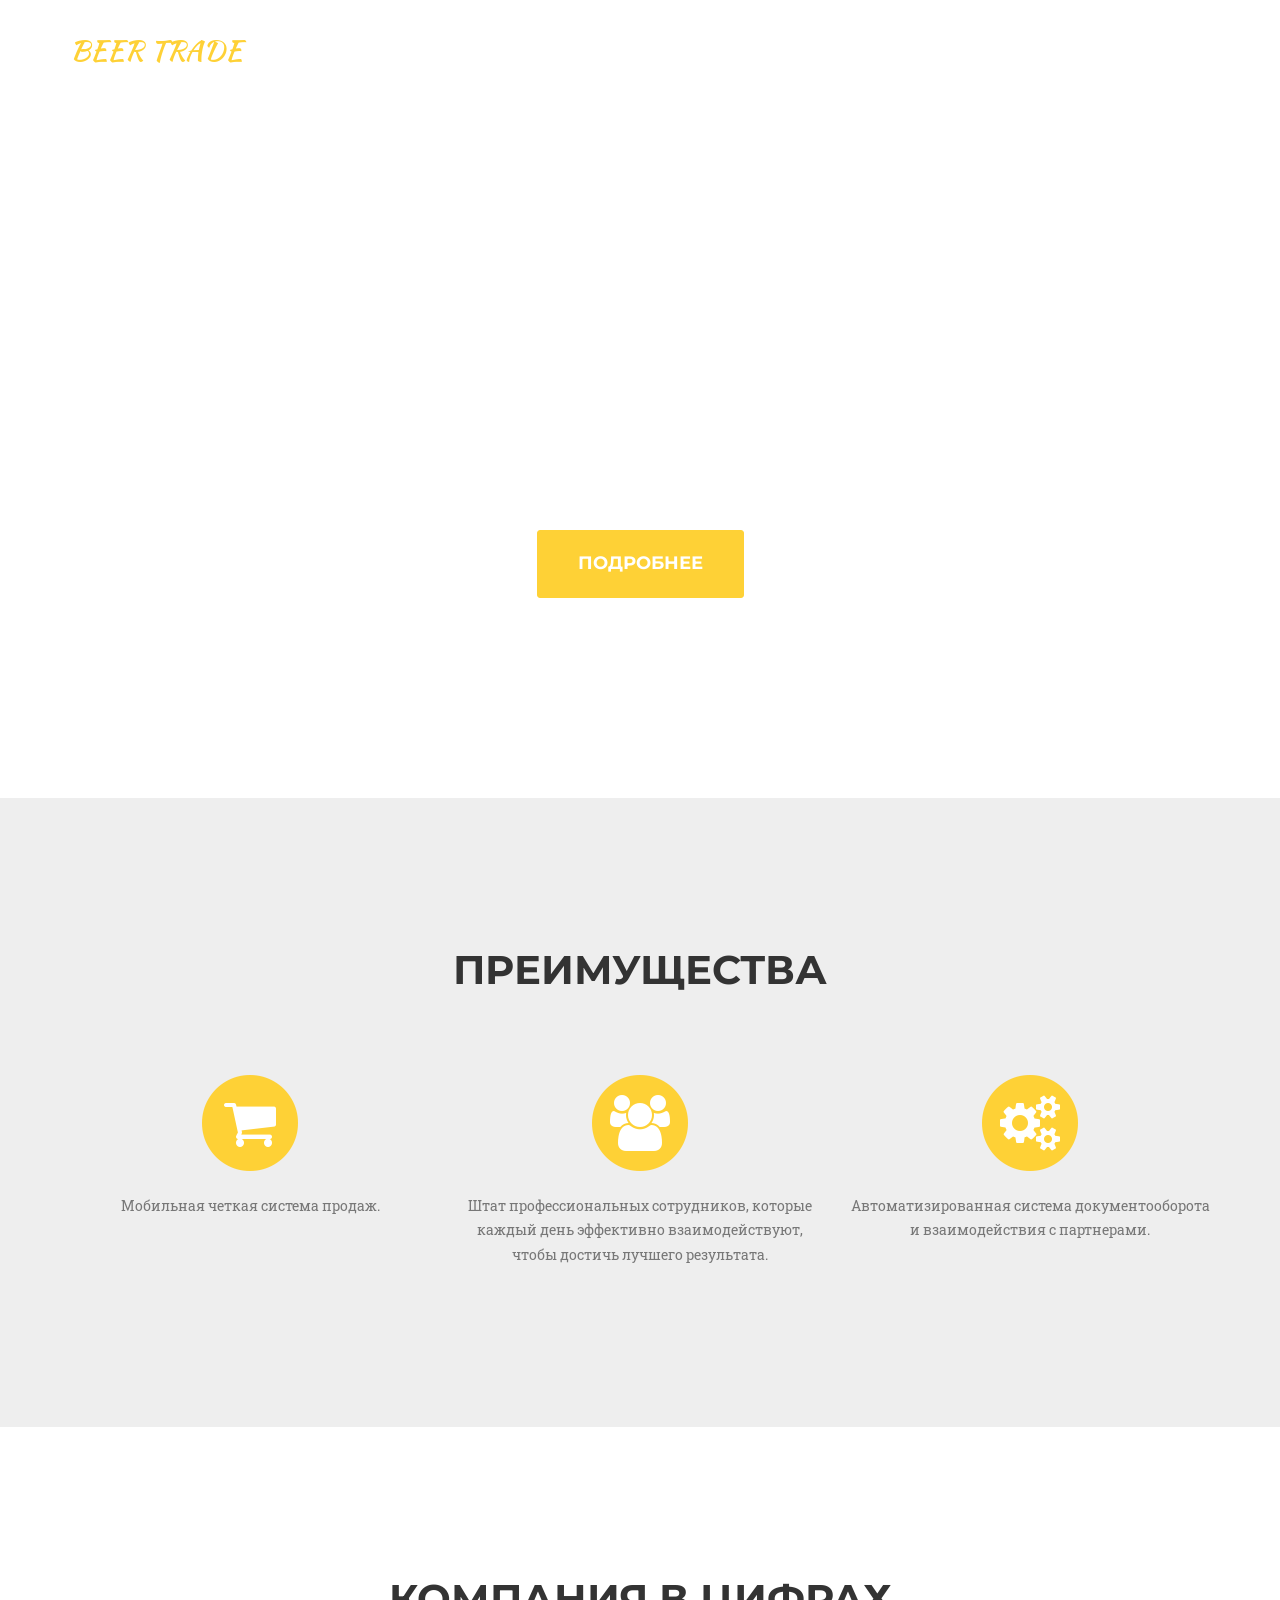
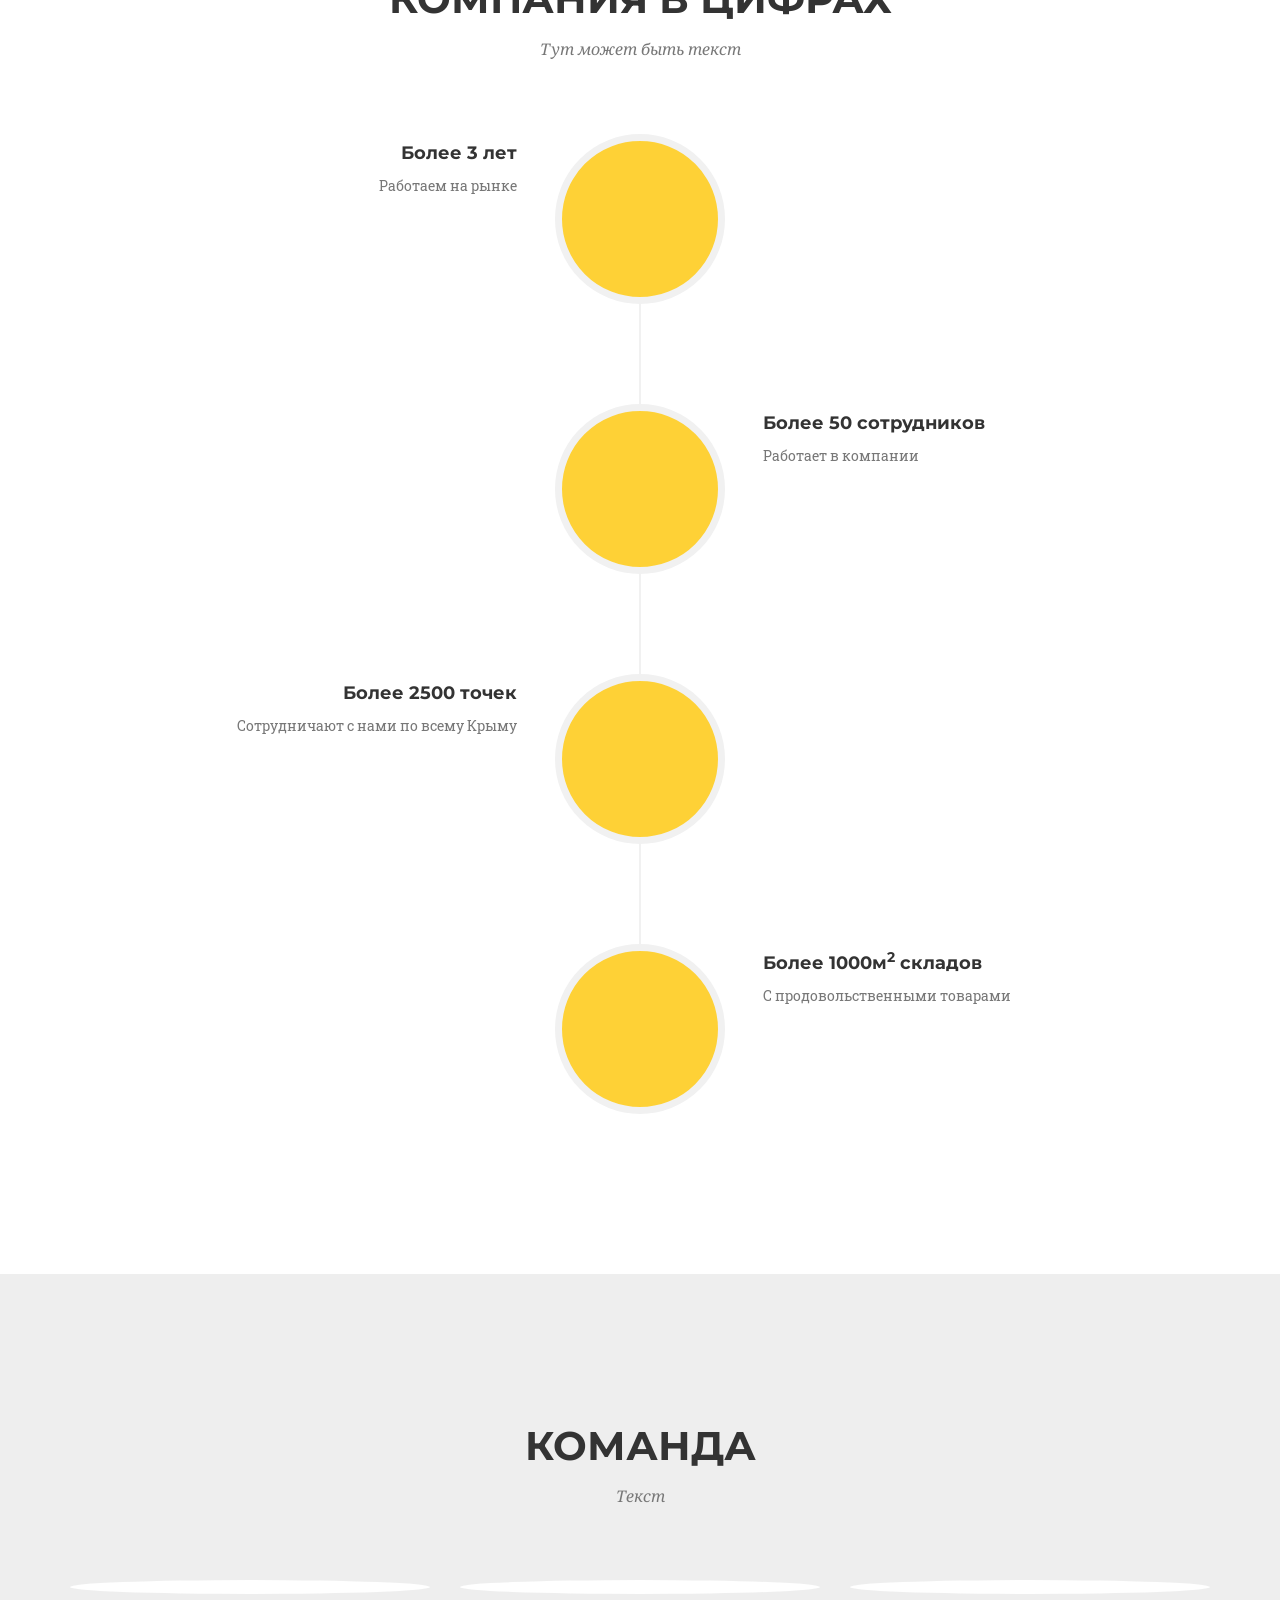
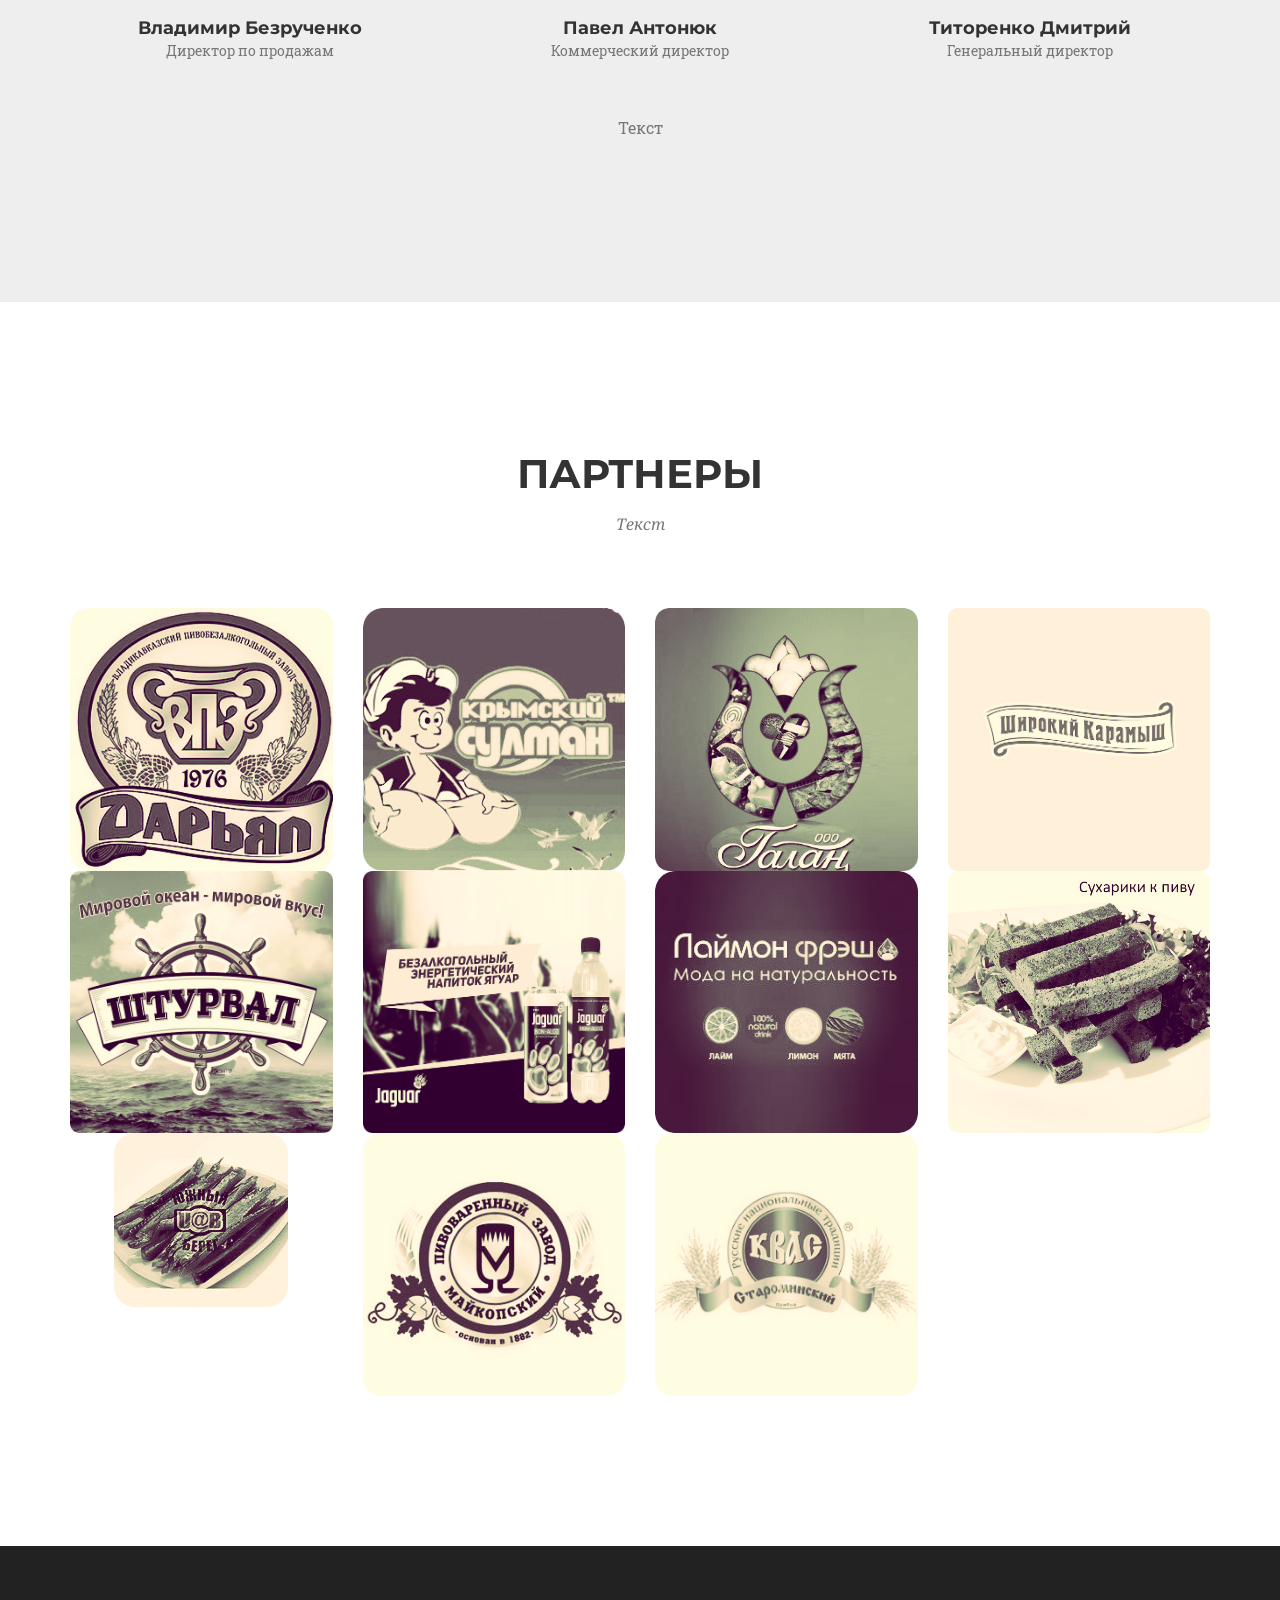
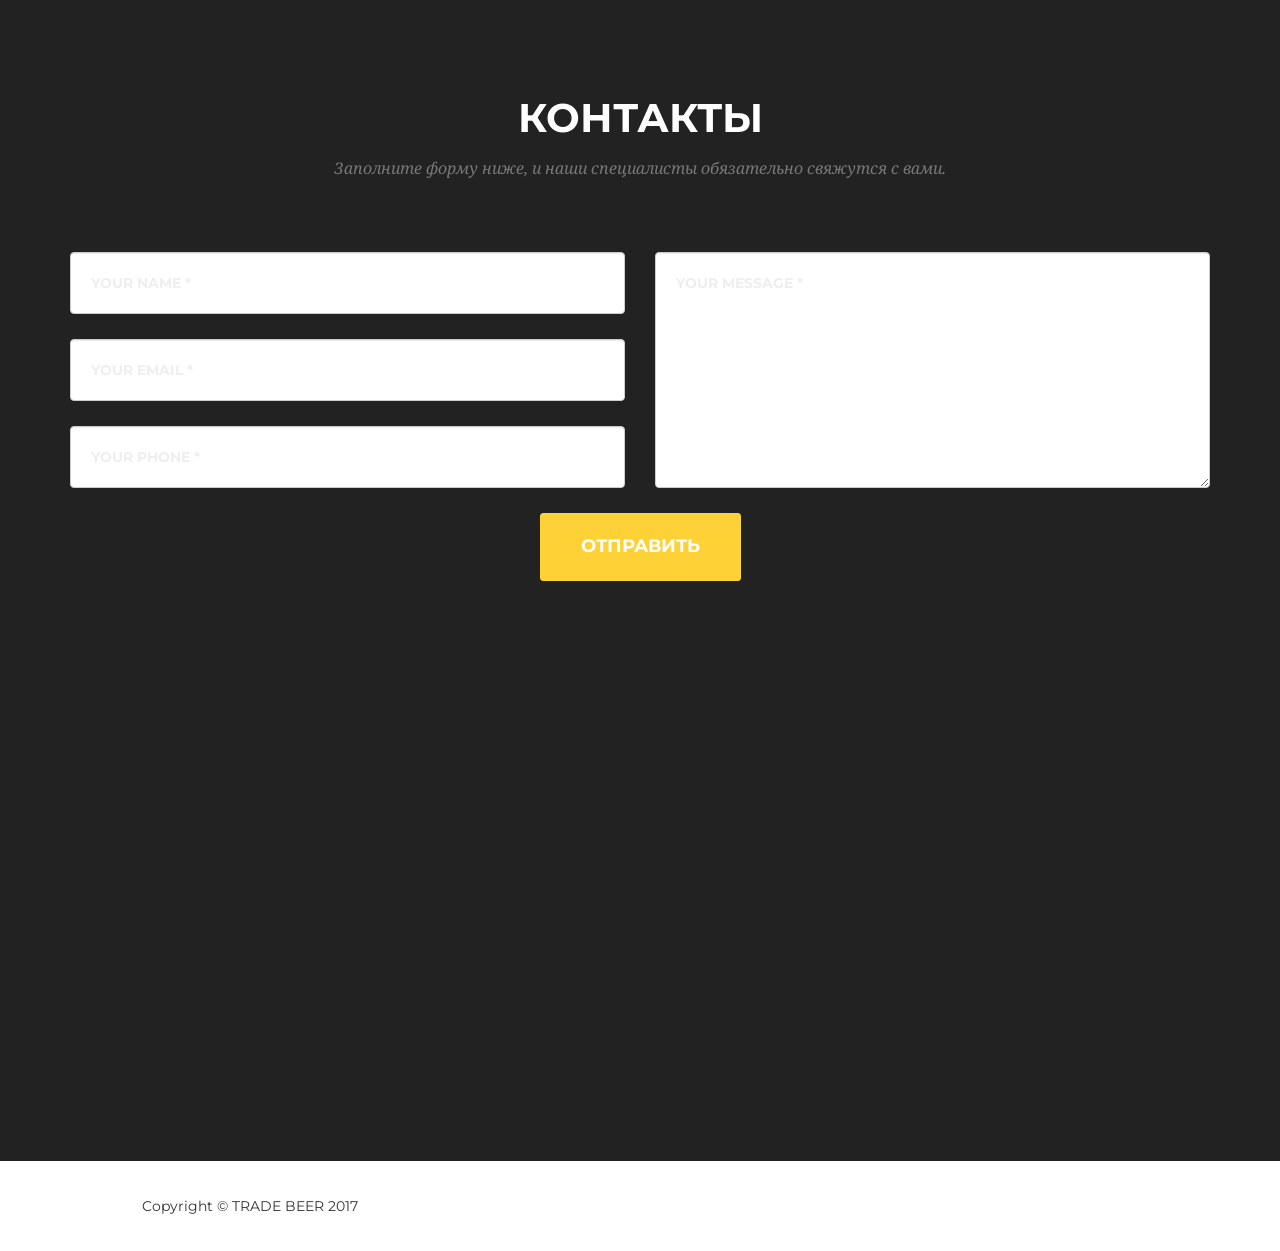
==== index.html @ dedc734c "mail fixes" ====
<!DOCTYPE html>
<html lang="en">

<head>

    <meta charset="utf-8">
    <meta http-equiv="X-UA-Compatible" content="IE=edge">
    <meta name="viewport" content="width=device-width, initial-scale=1">
    <meta name="description" content="">
    <meta name="author" content="">

    <title>BEER TRADE</title>

    <!-- Bootstrap Core CSS -->
    <link href="vendor/bootstrap/css/bootstrap.min.css" rel="stylesheet">

    <!-- Custom Fonts -->
    <link href="vendor/font-awesome/css/font-awesome.min.css" rel="stylesheet" type="text/css">
    <link href="https://fonts.googleapis.com/css?family=Montserrat:400,700" rel="stylesheet" type="text/css">
    <link href='https://fonts.googleapis.com/css?family=Kaushan+Script' rel='stylesheet' type='text/css'>
    <link href='https://fonts.googleapis.com/css?family=Droid+Serif:400,700,400italic,700italic' rel='stylesheet' type='text/css'>
    <link href='https://fonts.googleapis.com/css?family=Roboto+Slab:400,100,300,700' rel='stylesheet' type='text/css'>

    <!-- Theme CSS -->
    <link href="css/agency.min.css" rel="stylesheet">

    <!-- HTML5 Shim and Respond.js IE8 support of HTML5 elements and media queries -->
    <!-- WARNING: Respond.js doesn't work if you view the page via file:// -->
    <!--[if lt IE 9]>
        <script src="https://oss.maxcdn.com/libs/html5shiv/3.7.0/html5shiv.js" integrity="sha384-0s5Pv64cNZJieYFkXYOTId2HMA2Lfb6q2nAcx2n0RTLUnCAoTTsS0nKEO27XyKcY" crossorigin="anonymous"></script>
        <script src="https://oss.maxcdn.com/libs/respond.js/1.4.2/respond.min.js" integrity="sha384-ZoaMbDF+4LeFxg6WdScQ9nnR1QC2MIRxA1O9KWEXQwns1G8UNyIEZIQidzb0T1fo" crossorigin="anonymous"></script>
    <![endif]-->

</head>

<body id="page-top" class="index">

    <!-- Navigation -->
    <nav id="mainNav" class="navbar navbar-default navbar-custom navbar-fixed-top">
        <div class="container">
            <!-- Brand and toggle get grouped for better mobile display -->
            <div class="navbar-header page-scroll">
                <button type="button" class="navbar-toggle" data-toggle="collapse" data-target="#bs-example-navbar-collapse-1">
                    <span class="sr-only">Toggle navigation</span> Menu <i class="fa fa-bars"></i>
                </button>
                <a class="navbar-brand page-scroll" href="#page-top">BEER TRADE</a>
            </div>

            <!-- Collect the nav links, forms, and other content for toggling -->
            <div class="collapse navbar-collapse" id="bs-example-navbar-collapse-1">
                <ul class="nav navbar-nav navbar-right">
                    <li class="hidden">
                        <a href="#page-top"></a>
                    </li>
                    <li>
                        <a class="page-scroll" href="#services">Преимущества</a>
                    </li>
                    <li>
                        <a class="page-scroll" href="#about">Компания в цифрах</a>
                    </li>
                    <li>
                        <a class="page-scroll" href="#team">Команда</a>
                    </li>
                    <li>
                        <a class="page-scroll" href="#partners">Партнеры</a>
                    </li>
                    <li>
                        <a class="page-scroll" href="#contact">Контакты</a>
                    </li>
                    <li>
                      <div class="nav-contact">&nbsp;&nbsp;&nbsp;+7 (978) 754-82-25</div>
                      <div class="nav-contact">&nbsp;&nbsp;&nbsp;+7 (978) 764-77-50</div>
                      <div class="nav-contact">&nbsp;&nbsp;&nbsp;info@beer-trade.com.ua</div>
                    </li>
                </ul>
            </div>
            <!-- /.navbar-collapse -->
        </div>
        <!-- /.container-fluid -->
    </nav>

    <!-- Header -->
    <header>
        <div class="container">
            <div class="intro-text">
                <div class="intro-lead-in">Дистрибьюция продовольственных товаров на территории республики Крым</div>
                <div class="intro-heading">BEER TRADE</div>
                <a href="#services" class="page-scroll btn btn-xl">Подробнее</a>
            </div>
        </div>
    </header>

    <!-- Services Section -->
    <section id="services" class="bg-light-gray">
        <div class="container">
            <div class="row">
                <div class="col-lg-12 text-center">
                    <h2 class="section-heading">Преимущества</h2>
                    <h3 class="section-subheading text-muted"></h3>
                </div>
            </div>
            <div class="row text-center">
                <div class="col-md-4">
                    <span class="fa-stack fa-4x">
                        <i class="fa fa-circle fa-stack-2x text-primary"></i>
                        <i class="fa fa-shopping-cart fa-stack-1x fa-inverse"></i>
                    </span>
                    <h4 class="service-heading"></h4>
                    <p class="text-muted">Мобильная четкая система продаж.</p>
                </div>
                <div class="col-md-4">
                    <span class="fa-stack fa-4x">
                        <i class="fa fa-circle fa-stack-2x text-primary"></i>
                        <i class="fa fa-users fa-stack-1x fa-inverse"></i>
                    </span>
                    <h4 class="service-heading"></h4>
                    <p class="text-muted">Штат профессиональных сотрудников, которые каждый день эффективно взаимодействуют, чтобы достичь лучшего результата.</p>
                </div>
                <div class="col-md-4">
                    <span class="fa-stack fa-4x">
                        <i class="fa fa-circle fa-stack-2x text-primary"></i>
                        <i class="fa fa-cogs fa-stack-1x fa-inverse"></i>
                    </span>
                    <h4 class="service-heading"></h4>
                    <p class="text-muted">Автоматизированная система документооборота и взаимодействия с партнерами.</p>
                </div>
            </div>
        </div>
    </section>

    <!-- About Section -->
    <section id="about">
        <div class="container">
            <div class="row">
                <div class="col-lg-12 text-center">
                    <h2 class="section-heading">Компания в цифрах</h2>
                    <h3 class="section-subheading text-muted">Тут может быть текст</h3>
                </div>
            </div>
            <div class="row">
                <div class="col-lg-12">
                    <ul class="timeline">
                        <li>
                            <div class="timeline-image">
                              <!--span class="fa-stack fa-5x">
                                  <i class="fa fa-circle fa-stack-2x text-primary"></i>
                                  <i class="fa fa-shopping-cart fa-stack-1x fa-inverse"></i>
                              </span-->
                            </div>
                            <div class="timeline-panel">
                                <div class="timeline-heading">
                                    <h4></h4>
                                    <h4 class="subheading">Более 3 лет</h4>
                                </div>
                                <div class="timeline-body">
                                    <p class="text-muted">Работаем на рынке</p>
                                </div>
                            </div>
                        </li>
                        <li class="timeline-inverted">
                            <div class="timeline-image">
                              <!--span class="fa-stack fa-5x">
                                  <i class="fa fa-circle fa-stack-2x text-primary"></i>
                                  <i class="fa fa-male fa-stack-1x fa-inverse"></i>
                              </span-->
                            </div>
                            <div class="timeline-panel">
                                <div class="timeline-heading">
                                    <h4></h4>
                                    <h4 class="subheading">Более 50 сотрудников</h4>
                                </div>
                                <div class="timeline-body">
                                    <p class="text-muted">Работает в компании</p>
                                </div>
                            </div>
                        </li>
                        <li>
                            <div class="timeline-image">
                              <!--span class="fa-stack fa-5x">
                                  <i class="fa fa-circle fa-stack-2x text-primary"></i>
                                  <i class="fa fa-shopping-basket fa-stack-1x fa-inverse"></i>
                              </span-->
                            </div>
                            <div class="timeline-panel">
                                <div class="timeline-heading">
                                    <h4></h4>
                                    <h4 class="subheading">Более 2500 точек</h4>
                                </div>
                                <div class="timeline-body">
                                    <p class="text-muted">Сотрудничают с нами по всему Крыму</p>
                                </div>
                            </div>
                        </li>
                        <li class="timeline-inverted">
                            <div class="timeline-image">
                              <!--span class="fa-stack fa-5x">
                                  <i class="fa fa-circle fa-stack-2x text-primary"></i>
                                  <i class="fa fa-truck fa-stack-1x fa-inverse"></i>
                              </span-->
                            </div>
                            <div class="timeline-panel">
                                <div class="timeline-heading">
                                    <h4></h4>
                                    <h4 class="subheading">Более 1000м<sup>2</sup> складов</h4>
                                </div>
                                <div class="timeline-body">
                                    <p class="text-muted">С продовольственными товарами</p>
                                </div>
                            </div>
                        </li>
                        <!--li class="timeline-inverted">
                            <div class="timeline-image">
                                <h4>Be Part
                                    <br>Of Our
                                    <br>Story!</h4>
                            </div>
                        </li-->
                    </ul>
                </div>
            </div>
        </div>
    </section>

    <!-- Team Section -->
    <section id="team" class="bg-light-gray">
        <div class="container">
            <div class="row">
                <div class="col-lg-12 text-center">
                    <h2 class="section-heading">Команда</h2>
                    <h3 class="section-subheading text-muted">Текст</h3>
                </div>
            </div>
            <div class="row">
                <div class="col-sm-4">
                    <div class="team-member">
                        <img src="img/team/1.jpg" class="img-responsive img-circle" alt="">
                        <h4>Владимир Безрученко</h4>
                        <p class="text-muted">Директор по продажам </p>

                        <!--ul class="list-inline social-buttons">
                            <li><a href="#"><i class="fa fa-twitter"></i></a>
                            </li>
                            <li><a href="#"><i class="fa fa-facebook"></i></a>
                            </li>
                            <li><a href="#"><i class="fa fa-linkedin"></i></a>
                            </li>
                        </ul-->
                    </div>
                </div>
                <div class="col-sm-4">
                    <div class="team-member">
                        <img src="img/team/2.jpg" class="img-responsive img-circle" alt="">
                        <h4>Павел Антонюк</h4>
                        <p class="text-muted">Коммерческий директор </p>
                        <!--ul class="list-inline social-buttons">
                            <li><a href="#"><i class="fa fa-twitter"></i></a>
                            </li>
                            <li><a href="#"><i class="fa fa-facebook"></i></a>
                            </li>
                            <li><a href="#"><i class="fa fa-linkedin"></i></a>
                            </li>
                        </ul-->
                    </div>
                </div>
                <div class="col-sm-4">
                    <div class="team-member">
                        <img src="img/team/3.jpg" class="img-responsive img-circle" alt="">
                        <h4>Титоренко Дмитрий </h4>
                        <p class="text-muted">Генеральный директор</p>
                        <!--ul class="list-inline social-buttons">
                            <li><a href="#"><i class="fa fa-twitter"></i></a>
                            </li>
                            <li><a href="#"><i class="fa fa-facebook"></i></a>
                            </li>
                            <li><a href="#"><i class="fa fa-linkedin"></i></a>
                            </li>
                        </ul-->
                    </div>
                </div>
            </div>
            <div class="row">
                <div class="col-lg-8 col-lg-offset-2 text-center">
                    <p class="large text-muted">Текст</p>
                </div>
            </div>
        </div>
    </section>

    <!-- Clients Aside -->
    <section id="partners">
        <div class="container">
            <div class="row">
                <div class="col-lg-12 text-center">
                    <h2 class="section-heading">Партнеры</h2>
                    <h3 class="section-subheading text-muted">Текст</h3>
                </div>
            </div>
            <div class="row">
                <div class="col-md-3 col-sm-6">
                    <a href="#">
                        <img src="img/logos/1.png" class="img-responsive img-centered" alt="">
                    </a>
                </div>
                <div class="col-md-3 col-sm-6">
                    <a href="#">
                        <img src="img/logos/2.png" class="img-responsive img-centered" alt="">
                    </a>
                </div>
                <div class="col-md-3 col-sm-6">
                    <a href="#">
                        <img src="img/logos/3.png" class="img-responsive img-centered" alt="">
                    </a>
                </div>
                <div class="col-md-3 col-sm-6">
                    <a href="#">
                        <img src="img/logos/4.png" class="img-responsive img-centered" alt="">
                    </a>
                </div>
            </div>
            <div class="row">
                <div class="col-md-3 col-sm-6">
                    <a href="#">
                        <img src="img/logos/5.png" class="img-responsive img-centered" alt="">
                    </a>
                </div>
                <div class="col-md-3 col-sm-6">
                    <a href="#">
                        <img src="img/logos/6.png" class="img-responsive img-centered" alt="">
                    </a>
                </div>
                <div class="col-md-3 col-sm-6">
                    <a href="#">
                        <img src="img/logos/7.png" class="img-responsive img-centered" alt="">
                    </a>
                </div>
                <div class="col-md-3 col-sm-6">
                    <a href="#">
                        <img src="img/logos/8.png" class="img-responsive img-centered" alt="">
                    </a>
                </div>
            </div>
            <div class="row">
                <div class="col-md-3 col-sm-6">
                    <a href="#">
                        <img src="img/logos/9.png" class="img-responsive img-centered" alt="">
                    </a>
                </div>
                <div class="col-md-3 col-sm-6">
                    <a href="#">
                        <img src="img/logos/10.png" class="img-responsive img-centered" alt="">
                    </a>
                </div>
                <div class="col-md-3 col-sm-6">
                    <a href="#">
                        <img src="img/logos/11.png" class="img-responsive img-centered" alt="">
                    </a>
                </div>
            </div>
        </div>
    </section>

    <!-- Contact Section -->
    <section id="contact">
        <div class="container">
            <div class="row">
                <div class="col-lg-12 text-center">
                    <h2 class="section-heading">Контакты</h2>
                    <h3 class="section-subheading text-muted">Заполните форму ниже, и наши специалисты обязательно свяжутся с вами.</h3>
                </div>
            </div>
            <div class="row">
                <div class="col-lg-12">
                    <form action="https://formspree.io/gzernov@gmail.com" method="POST">
                        <div class="row">
                            <div class="col-md-6">
                                <div class="form-group">
                                    <input type="text" class="form-control" placeholder="Your Name *" id="name" required data-validation-required-message="Please enter your name.">
                                    <p class="help-block text-danger"></p>
                                </div>
                                <div class="form-group">
                                    <input type="email" class="form-control" placeholder="Your Email *" id="email" required data-validation-required-message="Please enter your email address.">
                                    <p class="help-block text-danger"></p>
                                </div>
                                <div class="form-group">
                                    <input type="tel" class="form-control" placeholder="Your Phone *" id="phone" required data-validation-required-message="Please enter your phone number.">
                                    <p class="help-block text-danger"></p>
                                </div>
                            </div>
                            <div class="col-md-6">
                                <div class="form-group">
                                    <textarea class="form-control" placeholder="Your Message *" id="message" required data-validation-required-message="Please enter a message."></textarea>
                                    <p class="help-block text-danger"></p>
                                </div>
                            </div>
                            <div class="clearfix"></div>
                            <div class="col-lg-12 text-center">
                                <div id="success"></div>
                                <button type="submit" class="btn btn-xl">Отправить</button>
                            </div>
                        </div>
                    </form>
                </div>
            </div>

            <div style="height:30px;"></div>

                        <div class="row-fluid">
            	<script src="http://api-maps.yandex.ru/2.0/?load=package.full&mode=release&lang=ru-RU" type="text/javascript"></script>


            	<script type="text/javascript">
            		ymaps.ready(function () {
            			var MainMap = new ymaps.Map("MainMap", {

            				center: [44.946094, 34.076629],
            				zoom: 17,
            				type: "yandex#map"

            			});
            			MainMap.controls.add("typeSelector").add("zoomControl");

                  myPlacemark = new ymaps.Placemark([44.946094, 34.076629], { hintContent: 'BEER TRADE', balloonContent: 'Элеваторная улица, 2' });
                      MainMap.geoObjects.add(myPlacemark);
            		});

            	</script>

            	<div id="MainMap" style="width:100%;height:400px;"></div>
            </div>
    </section>

    <footer>
        <div class="container">
            <div class="row">
                <div class="col-md-4">
                    <span class="copyright">Copyright &copy; TRADE BEER 2017</span>
                </div>
                <!--div class="col-md-4">
                    <ul class="list-inline social-buttons">
                        <li><a href="#"><i class="fa fa-twitter"></i></a>
                        </li>
                        <li><a href="#"><i class="fa fa-facebook"></i></a>
                        </li>
                        <li><a href="#"><i class="fa fa-linkedin"></i></a>
                        </li>
                    </ul>
                </div-->
                <!--
                <div class="col-md-4">
                    <ul class="list-inline quicklinks">
                        <li><a href="#">Privacy Policy</a>
                        </li>
                        <li><a href="#">Terms of Use</a>
                        </li>
                    </ul>
                </div>
                -->
            </div>
        </div>
    </footer>

    <!-- jQuery -->
    <script src="vendor/jquery/jquery.min.js"></script>

    <!-- Bootstrap Core JavaScript -->
    <script src="vendor/bootstrap/js/bootstrap.min.js"></script>

    <!-- Plugin JavaScript -->
    <script src="https://cdnjs.cloudflare.com/ajax/libs/jquery-easing/1.3/jquery.easing.min.js" integrity="sha384-mE6eXfrb8jxl0rzJDBRanYqgBxtJ6Unn4/1F7q4xRRyIw7Vdg9jP4ycT7x1iVsgb" crossorigin="anonymous"></script>

    <!-- Contact Form JavaScript -->
    <script src="js/jqBootstrapValidation.js"></script>
    <script src="js/contact_me.js"></script>

    <!-- Theme JavaScript -->
    <script src="js/agency.min.js"></script>

</body>

</html>
---- css/agency.min.css ----
/*!
 * Start Bootstrap - Agency v3.3.7+1 (http://startbootstrap.com/template-overviews/agency)
 * Copyright 2013-2016 Start Bootstrap
 * Licensed under MIT (https://github.com/BlackrockDigital/startbootstrap/blob/gh-pages/LICENSE)
 */.btn-primary.active,.btn-primary:active,.btn-xl.active,.btn-xl:active,.open .dropdown-toggle.btn-primary,.open .dropdown-toggle.btn-xl{background-image:none}body{overflow-x:hidden;font-family:"Roboto Slab","Helvetica Neue",Helvetica,Arial,sans-serif;webkit-tap-highlight-color:#fed136}.btn-primary,.btn-xl,h1,h2,h3,h4,h5,h6{font-family:Montserrat,"Helvetica Neue",Helvetica,Arial,sans-serif;text-transform:uppercase;font-weight:700}.text-muted{color:#777}.text-primary,a{color:#fed136}p{font-size:14px;line-height:1.75}p.large{font-size:16px}a,a.active,a:active,a:focus,a:hover{outline:0}a.active,a:active,a:focus,a:hover{color:#fec503}.img-centered{margin:0 auto}.bg-light-gray{background-color:#eee}.bg-darkest-gray{background-color:#222}.btn-primary{color:#fff;background-color:#fed136;border-color:#fed136}.btn-primary.active,.btn-primary:active,.btn-primary:focus,.btn-primary:hover,.open .dropdown-toggle.btn-primary{color:#fff;background-color:#fec503;border-color:#f6bf01}.btn-primary.disabled,.btn-primary.disabled.active,.btn-primary.disabled:active,.btn-primary.disabled:focus,.btn-primary.disabled:hover,.btn-primary[disabled],.btn-primary[disabled].active,.btn-primary[disabled]:active,.btn-primary[disabled]:focus,.btn-primary[disabled]:hover,fieldset[disabled] .btn-primary,fieldset[disabled] .btn-primary.active,fieldset[disabled] .btn-primary:active,fieldset[disabled] .btn-primary:focus,fieldset[disabled] .btn-primary:hover{background-color:#fed136;border-color:#fed136}.btn-primary .badge{color:#fed136;background-color:#fff}.btn-xl{color:#fff;background-color:#fed136;border-color:#fed136;border-radius:3px;font-size:18px;padding:20px 40px}.btn-xl.active,.btn-xl:active,.btn-xl:focus,.btn-xl:hover,.open .dropdown-toggle.btn-xl{color:#fff;background-color:#fec503;border-color:#f6bf01}.btn-xl.disabled,.btn-xl.disabled.active,.btn-xl.disabled:active,.btn-xl.disabled:focus,.btn-xl.disabled:hover,.btn-xl[disabled],.btn-xl[disabled].active,.btn-xl[disabled]:active,.btn-xl[disabled]:focus,.btn-xl[disabled]:hover,fieldset[disabled] .btn-xl,fieldset[disabled] .btn-xl.active,fieldset[disabled] .btn-xl:active,fieldset[disabled] .btn-xl:focus,fieldset[disabled] .btn-xl:hover{background-color:#fed136;border-color:#fed136}.btn-xl .badge{color:#fed136;background-color:#fff}.navbar-custom{background-color:#222;border-color:transparent}.navbar-custom .navbar-brand{color:#fed136;font-family:"Kaushan Script","Helvetica Neue",Helvetica,Arial,cursive}.navbar-custom .navbar-brand.active,.navbar-custom .navbar-brand:active,.navbar-custom .navbar-brand:focus,.navbar-custom .navbar-brand:hover{color:#fec503}.navbar-custom .nav li a,.navbar-custom .navbar-toggle{font-family:Montserrat,"Helvetica Neue",Helvetica,Arial,sans-serif;color:#fff;text-transform:uppercase}.navbar-custom .navbar-collapse{border-color:rgba(255,255,255,.02)}.navbar-custom .navbar-toggle{background-color:#fed136;border-color:#fed136;font-size:12px}.navbar-custom .navbar-toggle:focus,.navbar-custom .navbar-toggle:hover{background-color:#fed136}.navbar-custom .nav li a{font-weight:400;letter-spacing:1px}.navbar-custom .nav li a:focus,.navbar-custom .nav li a:hover{color:#fed136;outline:0}.navbar-custom .navbar-nav>.active>a{border-radius:0;color:#fff;background-color:#fed136}.navbar-custom .navbar-nav>.active>a:focus,.navbar-custom .navbar-nav>.active>a:hover{color:#fff;background-color:#fec503}@media (min-width:768px){.navbar-custom{background-color:transparent;padding:25px 0;-webkit-transition:padding .3s;-moz-transition:padding .3s;transition:padding .3s;border:none}.navbar-custom .navbar-brand{font-size:2em;-webkit-transition:all .3s;-moz-transition:all .3s;transition:all .3s}.navbar-custom .navbar-nav>.active>a{border-radius:3px}.navbar-custom.affix{background-color:#222;padding:10px 0}.navbar-custom.affix .navbar-brand{font-size:1.5em}}header{background-image:url(../img/header-bg.jpg);background-repeat:no-repeat;background-attachment:scroll;background-position:center center;-webkit-background-size:cover;-moz-background-size:cover;background-size:cover;-o-background-size:cover;text-align:center;color:#fff}header .intro-text{padding-top:100px;padding-bottom:50px}header .intro-text .intro-lead-in{font-family:"Droid Serif","Helvetica Neue",Helvetica,Arial,sans-serif;font-style:italic;font-size:22px;line-height:22px;margin-bottom:25px}header .intro-text .intro-heading{font-family:Montserrat,"Helvetica Neue",Helvetica,Arial,sans-serif;text-transform:uppercase;font-weight:700;font-size:50px;line-height:50px;margin-bottom:25px}@media (min-width:768px){header .intro-text{padding-top:300px;padding-bottom:200px}header .intro-text .intro-lead-in{font-family:"Droid Serif","Helvetica Neue",Helvetica,Arial,sans-serif;font-style:italic;font-size:40px;line-height:40px;margin-bottom:25px}header .intro-text .intro-heading{font-family:Montserrat,"Helvetica Neue",Helvetica,Arial,sans-serif;text-transform:uppercase;font-weight:700;font-size:75px;line-height:75px;margin-bottom:50px}}#portfolio .portfolio-item .portfolio-caption p,section h3.section-subheading{font-family:"Droid Serif","Helvetica Neue",Helvetica,Arial,sans-serif;font-style:italic}section{padding:100px 0}section h2.section-heading{font-size:40px;margin-top:0;margin-bottom:15px}section h3.section-subheading{font-size:16px;text-transform:none;font-weight:400;margin-bottom:75px}@media (min-width:768px){section{padding:150px 0}}.service-heading{margin:15px 0;text-transform:none}#portfolio .portfolio-item{margin:0 0 15px;right:0}#portfolio .portfolio-item .portfolio-link{display:block;position:relative;max-width:400px;margin:0 auto}#portfolio .portfolio-item .portfolio-link .portfolio-hover{background:rgba(254,209,54,.9);position:absolute;width:100%;height:100%;opacity:0;transition:all ease .5s;-webkit-transition:all ease .5s;-moz-transition:all ease .5s}#portfolio .portfolio-item .portfolio-link .portfolio-hover:hover{opacity:1}#portfolio .portfolio-item .portfolio-link .portfolio-hover .portfolio-hover-content{position:absolute;width:100%;height:20px;font-size:20px;text-align:center;top:50%;margin-top:-12px;color:#fff}#portfolio .portfolio-item .portfolio-link .portfolio-hover .portfolio-hover-content i{margin-top:-12px}#portfolio .portfolio-item .portfolio-link .portfolio-hover .portfolio-hover-content h3,#portfolio .portfolio-item .portfolio-link .portfolio-hover .portfolio-hover-content h4{margin:0}#portfolio .portfolio-item .portfolio-caption{max-width:400px;margin:0 auto;background-color:#fff;text-align:center;padding:25px}#portfolio .portfolio-item .portfolio-caption h4{text-transform:none;margin:0}#portfolio .portfolio-item .portfolio-caption p{font-size:16px;margin:0}footer span.copyright,footer ul.quicklinks{font-family:Montserrat,"Helvetica Neue",Helvetica,Arial,sans-serif}#portfolio *{z-index:2}@media (min-width:767px){#portfolio .portfolio-item{margin:0 0 30px}}.timeline{list-style:none;padding:0;position:relative}.timeline:before{top:0;bottom:0;position:absolute;content:"";width:2px;background-color:#f1f1f1;left:40px;margin-left:-1.5px}.timeline>li{margin-bottom:50px;position:relative;min-height:50px}.timeline>li:after,.timeline>li:before{content:" ";display:table}.timeline>li:after{clear:both}.timeline>li .timeline-panel{width:100%;float:right;padding:0 20px 0 100px;position:relative;text-align:left}.timeline>li .timeline-panel:before{border-left-width:0;border-right-width:15px;left:-15px;right:auto}.timeline>li .timeline-panel:after{border-left-width:0;border-right-width:14px;left:-14px;right:auto}.timeline>li .timeline-image{left:0;margin-left:0;width:80px;height:80px;position:absolute;z-index:100;background-color:#fed136;color:#fff;border-radius:100%;border:7px solid #f1f1f1;text-align:center}.timeline>li .timeline-image h4{font-size:10px;margin-top:12px;line-height:14px}.timeline>li.timeline-inverted>.timeline-panel{float:right;text-align:left;padding:0 20px 0 100px}.timeline>li.timeline-inverted>.timeline-panel:before{border-left-width:0;border-right-width:15px;left:-15px;right:auto}.timeline>li.timeline-inverted>.timeline-panel:after{border-left-width:0;border-right-width:14px;left:-14px;right:auto}.timeline>li:last-child{margin-bottom:0}.timeline .timeline-heading h4{margin-top:0;color:inherit}.timeline .timeline-heading h4.subheading{text-transform:none}.timeline .timeline-body>p,.timeline .timeline-body>ul{margin-bottom:0}@media (min-width:768px){.timeline:before{left:50%}.timeline>li{margin-bottom:100px;min-height:100px}.timeline>li .timeline-panel{width:41%;float:left;padding:0 20px 20px 30px;text-align:right}.timeline>li .timeline-image{width:100px;height:100px;left:50%;margin-left:-50px}.timeline>li .timeline-image h4{font-size:13px;margin-top:16px;line-height:18px}.timeline>li.timeline-inverted>.timeline-panel{float:right;text-align:left;padding:0 30px 20px 20px}}@media (min-width:992px){.timeline>li .timeline-panel,.timeline>li.timeline-inverted>.timeline-panel{padding:0 20px 20px}.timeline>li{min-height:150px}.timeline>li .timeline-image{width:150px;height:150px;margin-left:-75px}.timeline>li .timeline-image h4{font-size:18px;margin-top:30px;line-height:26px}}@media (min-width:1200px){.timeline>li{min-height:170px}.timeline>li .timeline-panel{padding:0 20px 20px 100px}.timeline>li .timeline-image{width:170px;height:170px;margin-left:-85px}.timeline>li .timeline-image h4{margin-top:40px}.timeline>li.timeline-inverted>.timeline-panel{padding:0 100px 20px 20px}}.team-member{text-align:center;margin-bottom:50px}.team-member img{margin:0 auto;border:7px solid #fff}.team-member h4{margin-top:25px;margin-bottom:0;text-transform:none}.team-member p{margin-top:0}aside.clients img{margin:50px auto}section#contact{background-color:#222;background-image:url(../img/map-image.png);background-position:center;background-repeat:no-repeat}section#contact .section-heading{color:#fff}section#contact .form-group{margin-bottom:25px}section#contact .form-group input,section#contact .form-group textarea{padding:20px}section#contact .form-group input.form-control{height:auto}section#contact .form-group textarea.form-control{height:236px}section#contact .form-control:focus{border-color:#fed136;box-shadow:none}section#contact ::-webkit-input-placeholder{font-family:Montserrat,"Helvetica Neue",Helvetica,Arial,sans-serif;text-transform:uppercase;font-weight:700;color:#eee}section#contact :-moz-placeholder{font-family:Montserrat,"Helvetica Neue",Helvetica,Arial,sans-serif;text-transform:uppercase;font-weight:700;color:#eee}section#contact ::-moz-placeholder{font-family:Montserrat,"Helvetica Neue",Helvetica,Arial,sans-serif;text-transform:uppercase;font-weight:700;color:#eee}section#contact :-ms-input-placeholder{font-family:Montserrat,"Helvetica Neue",Helvetica,Arial,sans-serif;text-transform:uppercase;font-weight:700;color:#eee}section#contact .text-danger{color:#e74c3c}footer{padding:25px 0;text-align:center}footer span.copyright{line-height:40px;text-transform:uppercase;text-transform:none}footer ul.quicklinks{margin-bottom:0;line-height:40px;text-transform:uppercase;text-transform:none}ul.social-buttons{margin-bottom:0}ul.social-buttons li a{display:block;background-color:#222;height:40px;width:40px;border-radius:100%;font-size:20px;line-height:40px;color:#fff;outline:0;-webkit-transition:all .3s;-moz-transition:all .3s;transition:all .3s}ul.social-buttons li a:active,ul.social-buttons li a:focus,ul.social-buttons li a:hover{background-color:#fed136}.btn.active,.btn:active,.btn:active:focus,.btn:focus{outline:0}.portfolio-modal .modal-dialog{margin:0;height:100%;width:auto}.portfolio-modal .modal-content{border-radius:0;background-clip:border-box;-webkit-box-shadow:none;box-shadow:none;border:none;min-height:100%;padding:100px 0;text-align:center}.portfolio-modal .modal-content h2{margin-bottom:15px;font-size:3em}.portfolio-modal .modal-content p{margin-bottom:30px}.portfolio-modal .modal-content p.item-intro{margin:20px 0 30px;font-family:"Droid Serif","Helvetica Neue",Helvetica,Arial,sans-serif;font-style:italic;font-size:16px}.portfolio-modal .modal-content ul.list-inline{margin-bottom:30px;margin-top:0}.portfolio-modal .modal-content img{margin-bottom:30px}.portfolio-modal .close-modal{position:absolute;width:75px;height:75px;background-color:transparent;top:25px;right:25px;cursor:pointer}.portfolio-modal .close-modal:hover{opacity:.3}.portfolio-modal .close-modal .lr{height:75px;width:1px;margin-left:35px;background-color:#222;transform:rotate(45deg);-ms-transform:rotate(45deg);-webkit-transform:rotate(45deg);z-index:1051}.portfolio-modal .close-modal .lr .rl{height:75px;width:1px;background-color:#222;transform:rotate(90deg);-ms-transform:rotate(90deg);-webkit-transform:rotate(90deg);z-index:1052}.portfolio-modal .modal-backdrop{opacity:0;display:none}::-moz-selection{text-shadow:none;background:#fed136}::selection{text-shadow:none;background:#fed136}img::selection{background:0 0}img::-moz-selection{background:0 0} .nav-contact{color: #ffffff;font-size: 12px;}
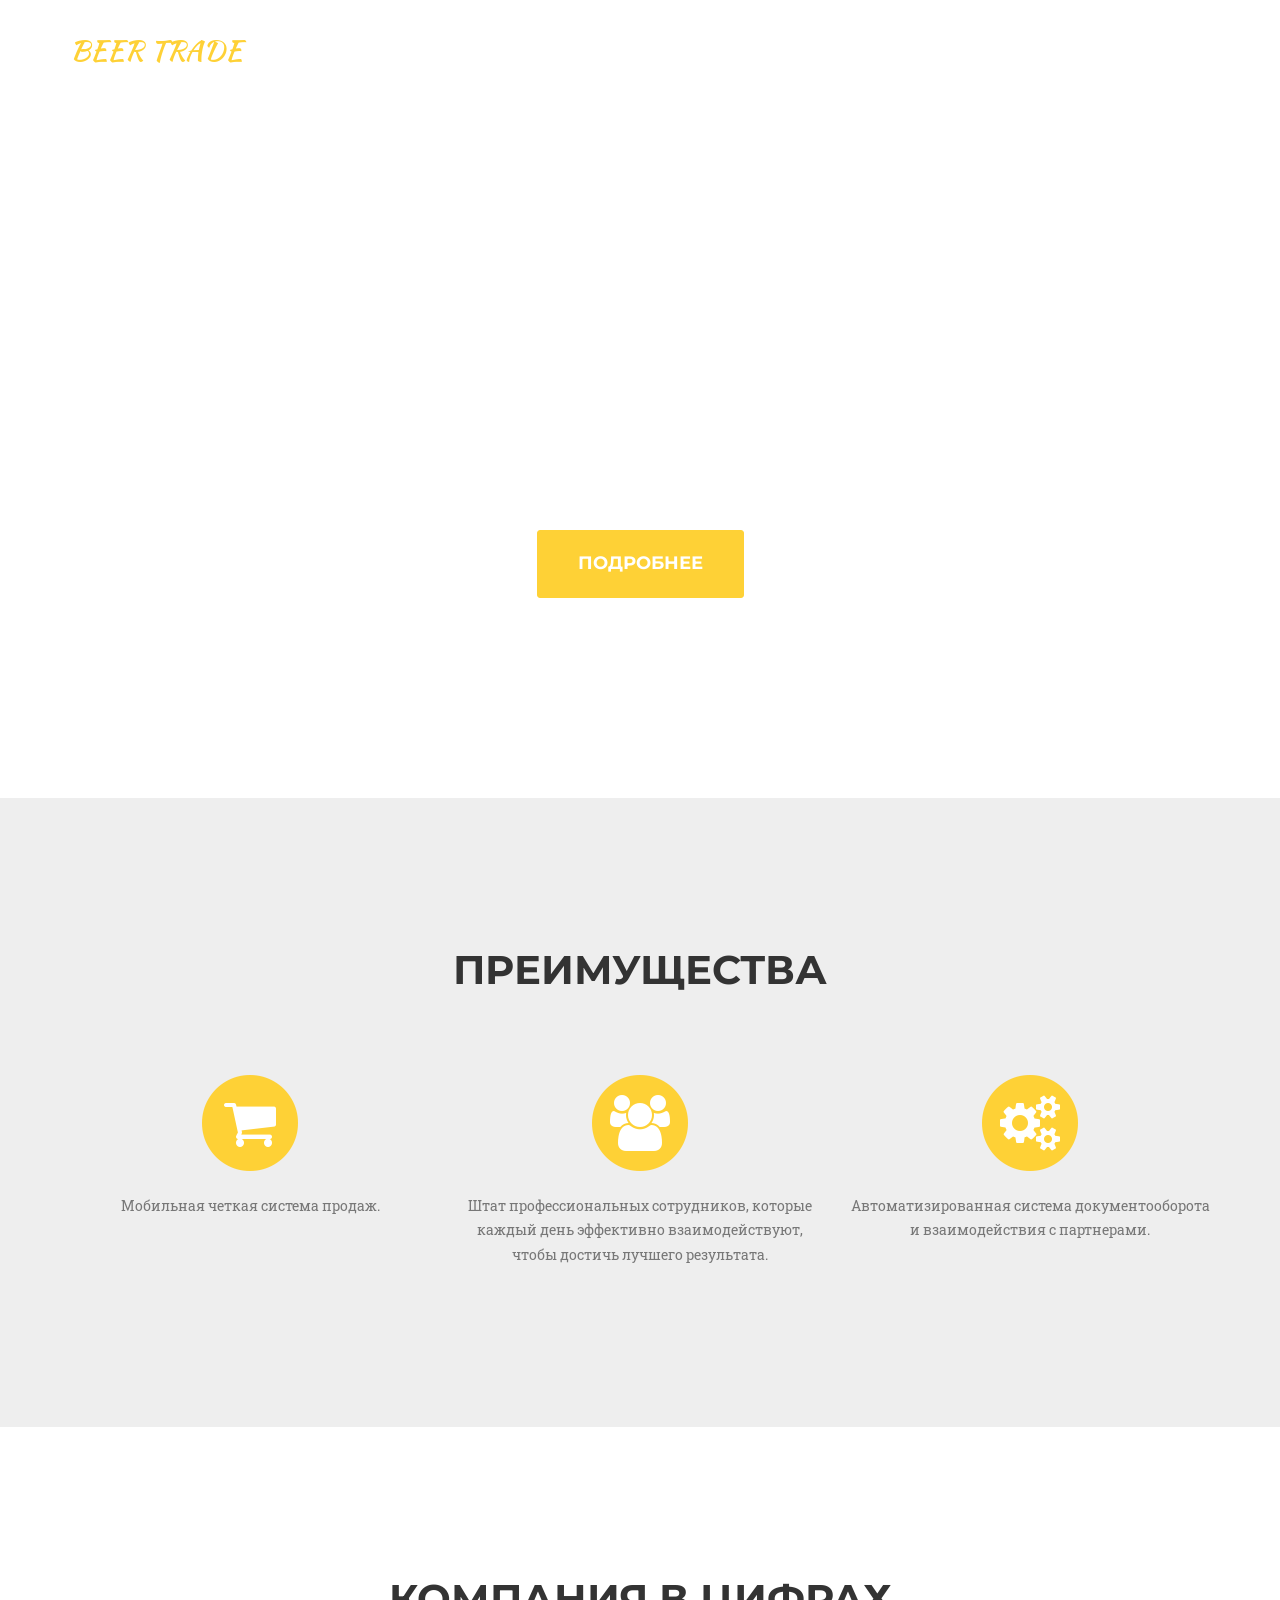
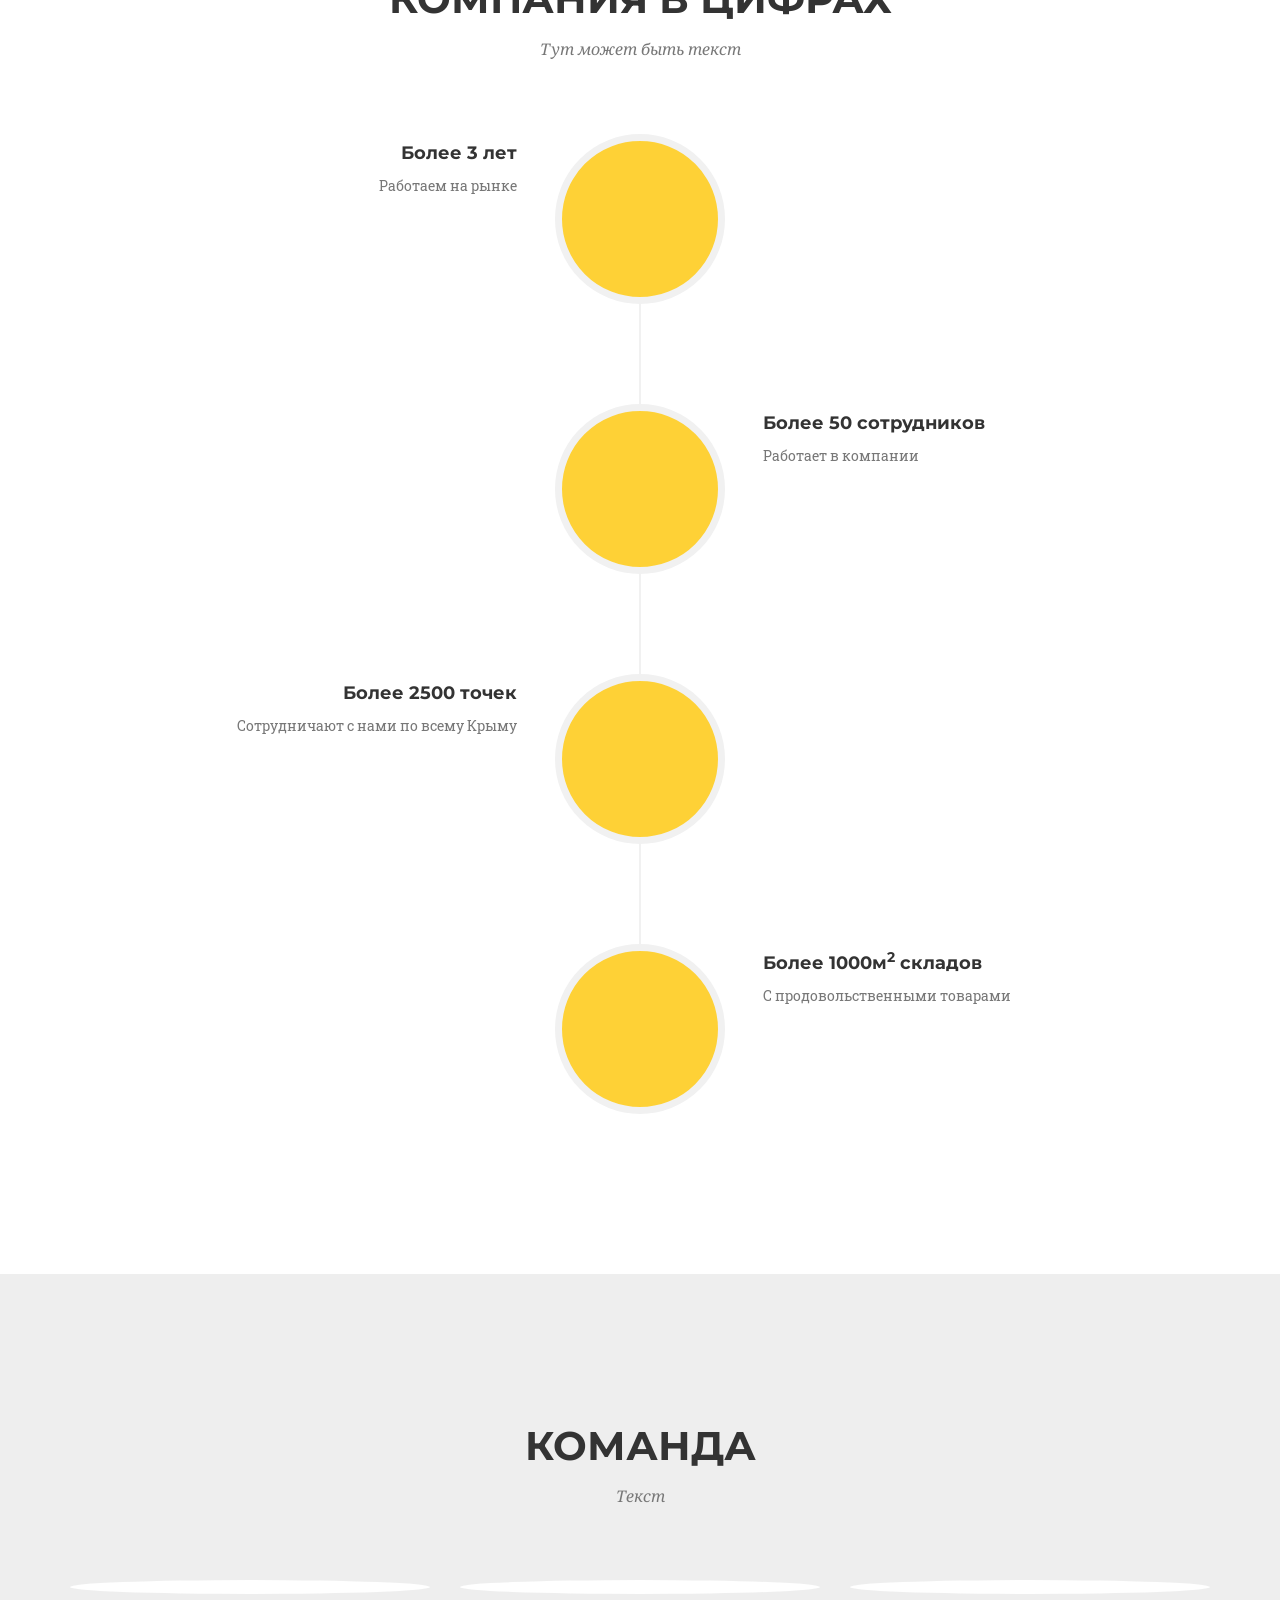
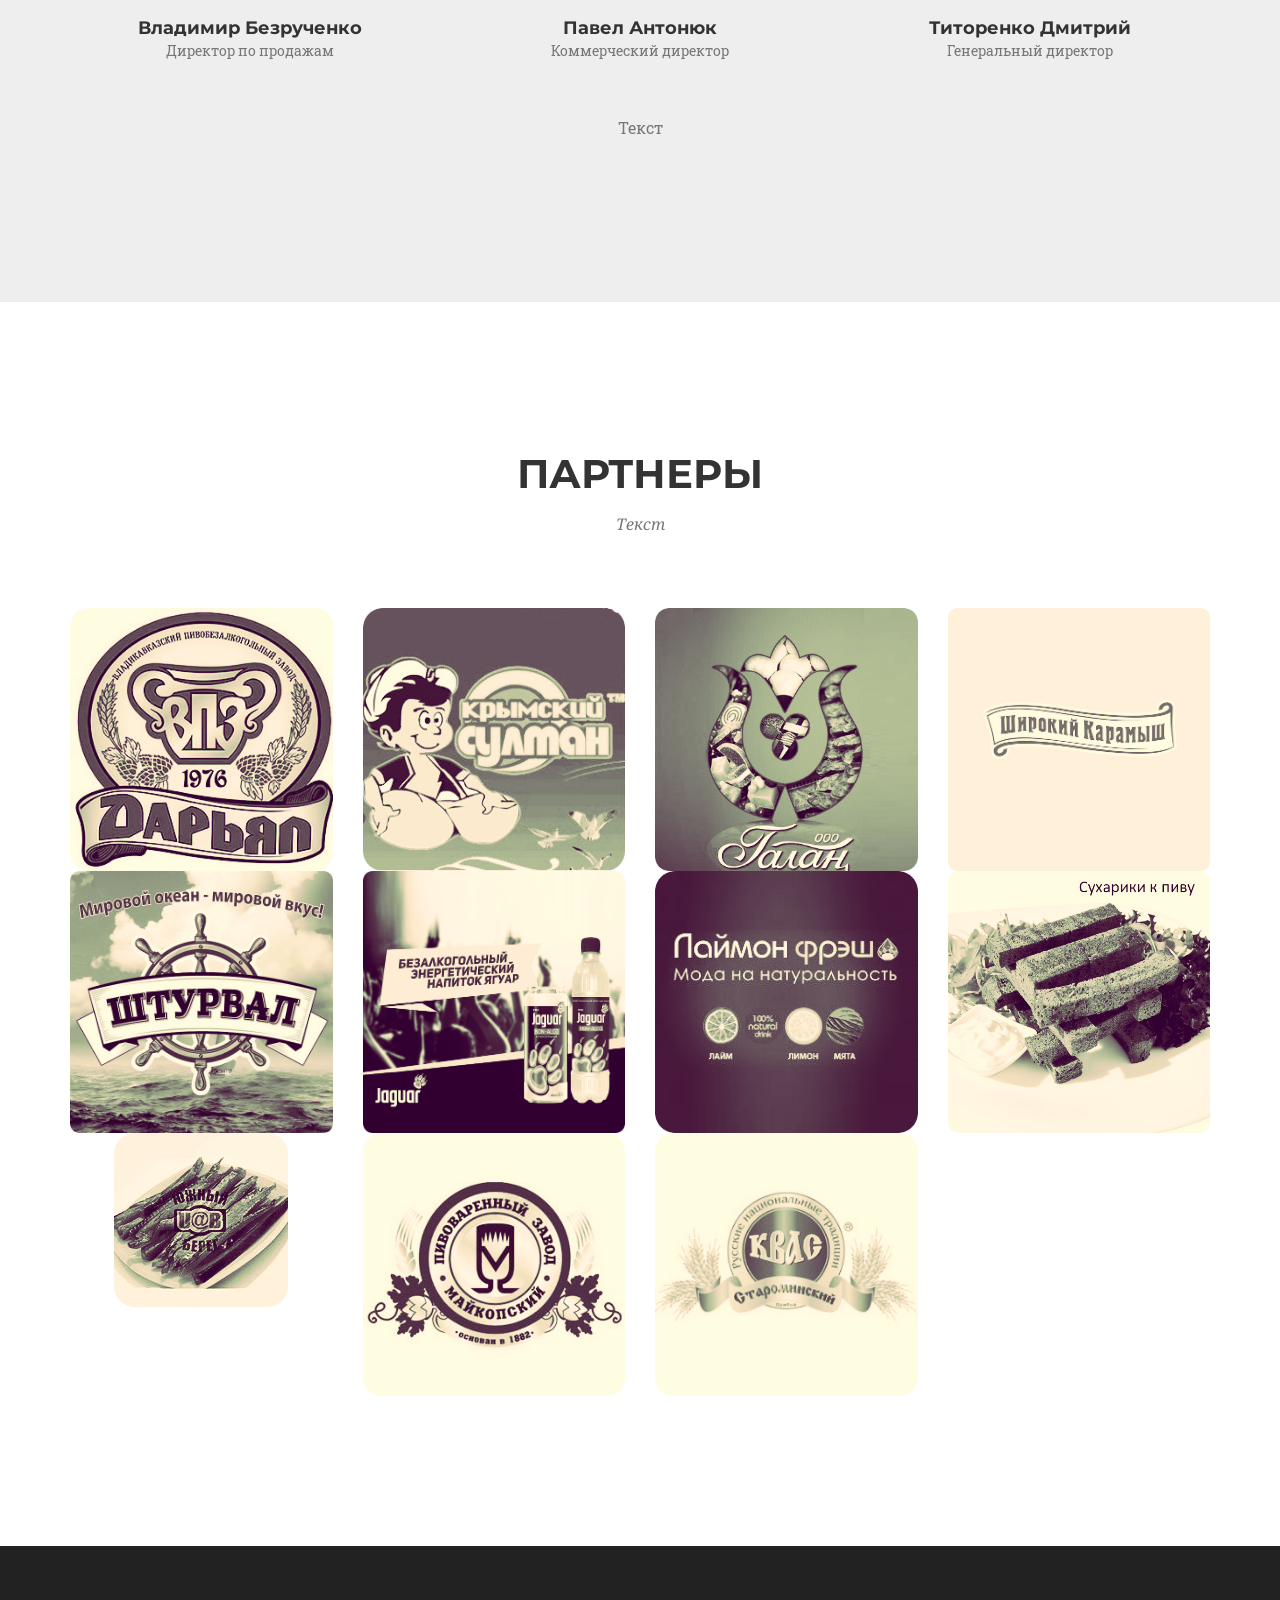
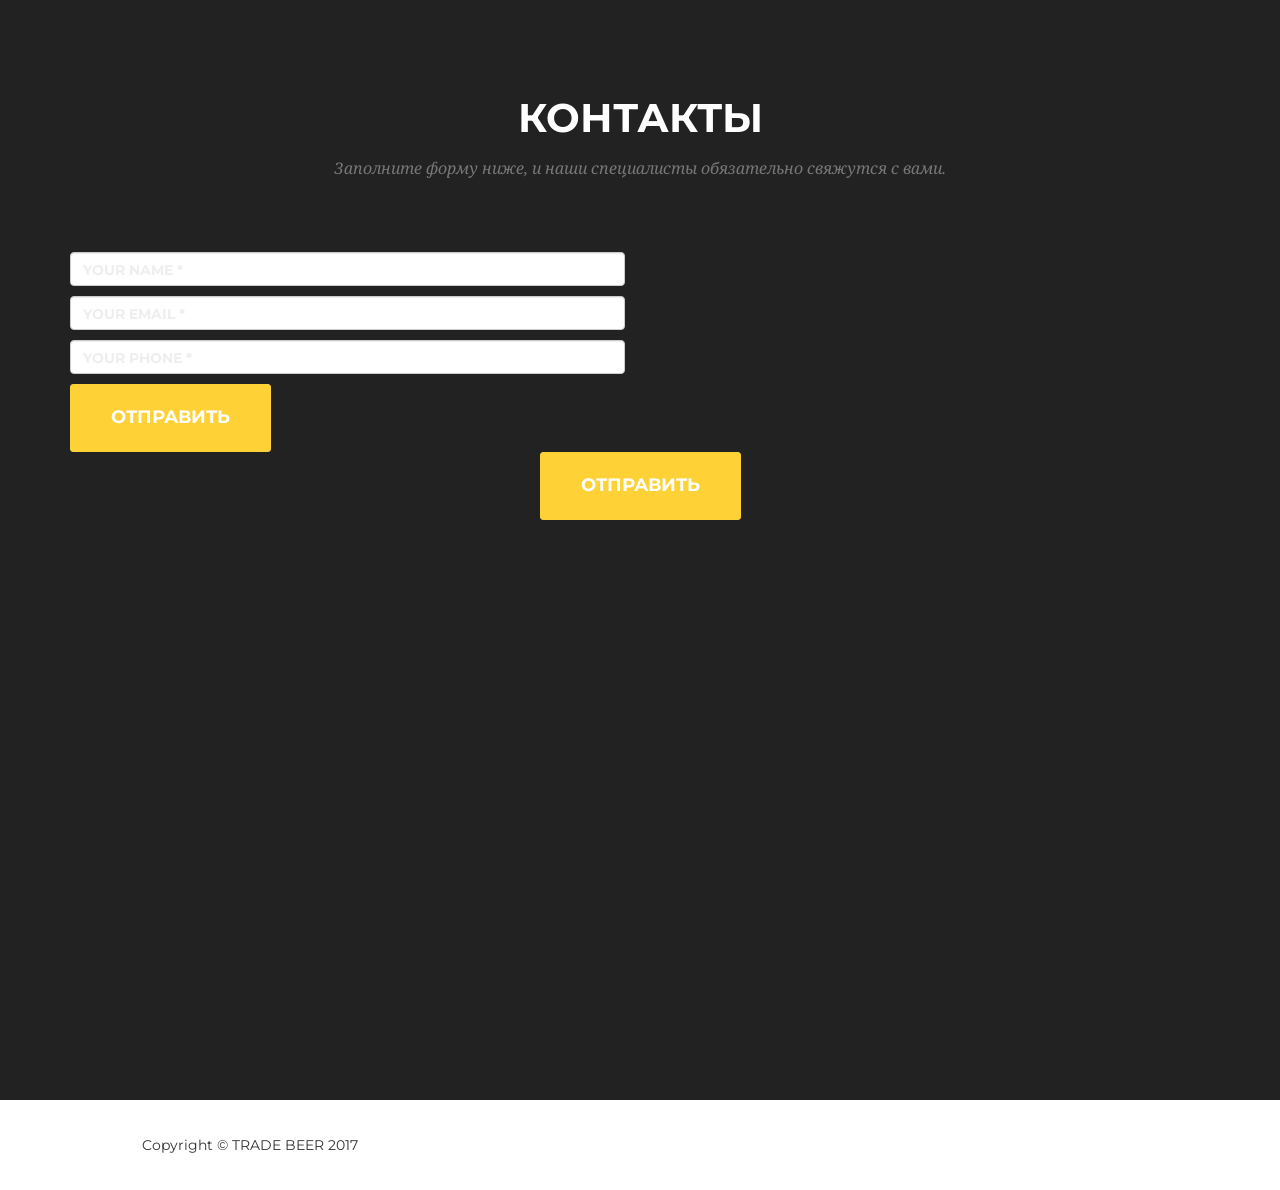
==== commit 304ea20b: "test" ====
--- a/index.html
+++ b/index.html
@@ -372,25 +372,15 @@
                 <div class="col-lg-12">
                     <form action="https://formspree.io/gzernov@gmail.com" method="POST">
                         <div class="row">
-                            <div class="col-md-6">
-                                <div class="form-group">
-                                    <input type="text" class="form-control" placeholder="Your Name *" id="name" required data-validation-required-message="Please enter your name.">
-                                    <p class="help-block text-danger"></p>
-                                </div>
-                                <div class="form-group">
-                                    <input type="email" class="form-control" placeholder="Your Email *" id="email" required data-validation-required-message="Please enter your email address.">
-                                    <p class="help-block text-danger"></p>
-                                </div>
-                                <div class="form-group">
-                                    <input type="tel" class="form-control" placeholder="Your Phone *" id="phone" required data-validation-required-message="Please enter your phone number.">
-                                    <p class="help-block text-danger"></p>
-                                </div>
-                            </div>
-                            <div class="col-md-6">
-                                <div class="form-group">
-                                    <textarea class="form-control" placeholder="Your Message *" id="message" required data-validation-required-message="Please enter a message."></textarea>
-                                    <p class="help-block text-danger"></p>
-                                </div>
+                            <div class="col-md-6 col-centered">
+                                <input type="text" class="form-control" placeholder="Your Name *" required data-validation-required-message="Please enter your name.">
+                                <p class="help-block text-danger"></p>
+                                <input type="email" class="form-control" placeholder="Your Email *"required data-validation-required-message="Please enter your email address.">
+                                <p class="help-block text-danger"></p>
+                                <input type="tel" class="form-control" placeholder="Your Phone *" required data-validation-required-message="Please enter your phone number.">
+                                <p class="help-block text-danger"></p>
+                                <div id="success"></div>
+                                <button type="submit" class="btn btn-xl">Отправить</button>
                             </div>
                             <div class="clearfix"></div>
                             <div class="col-lg-12 text-center">
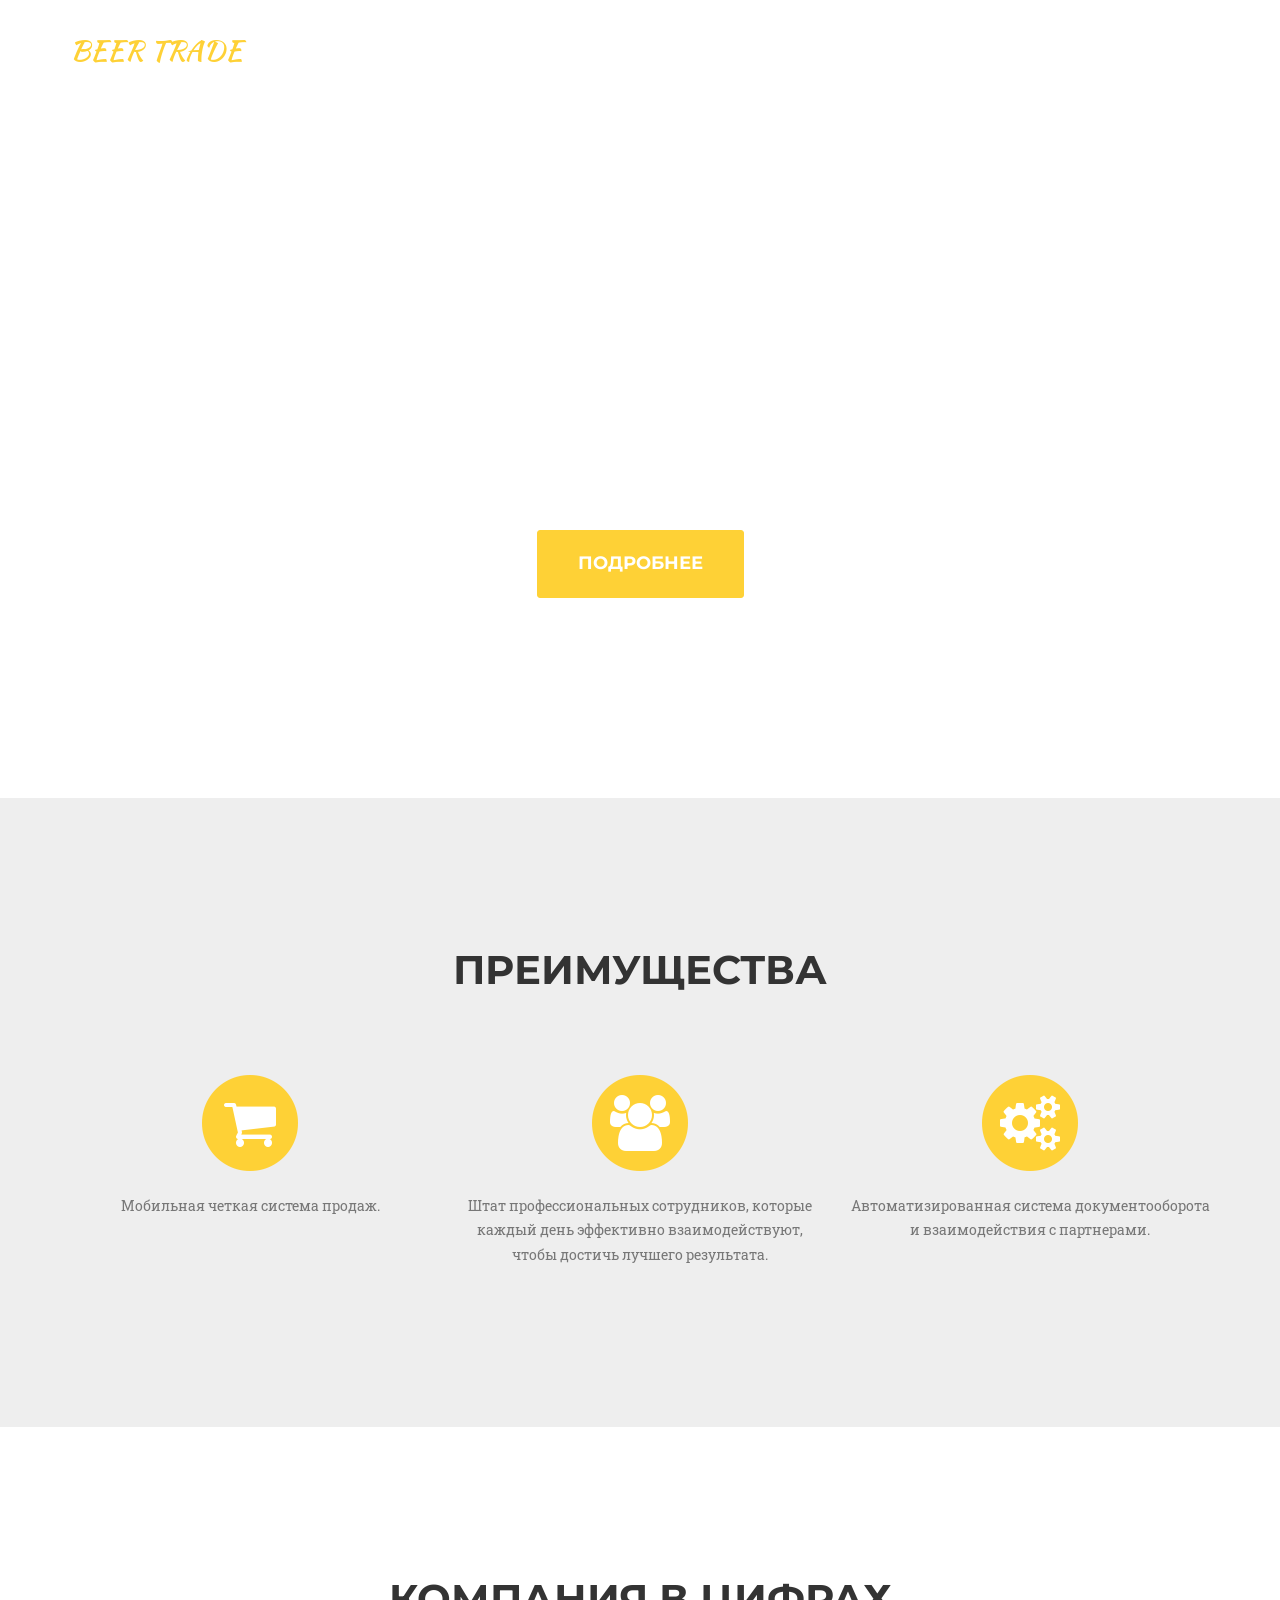
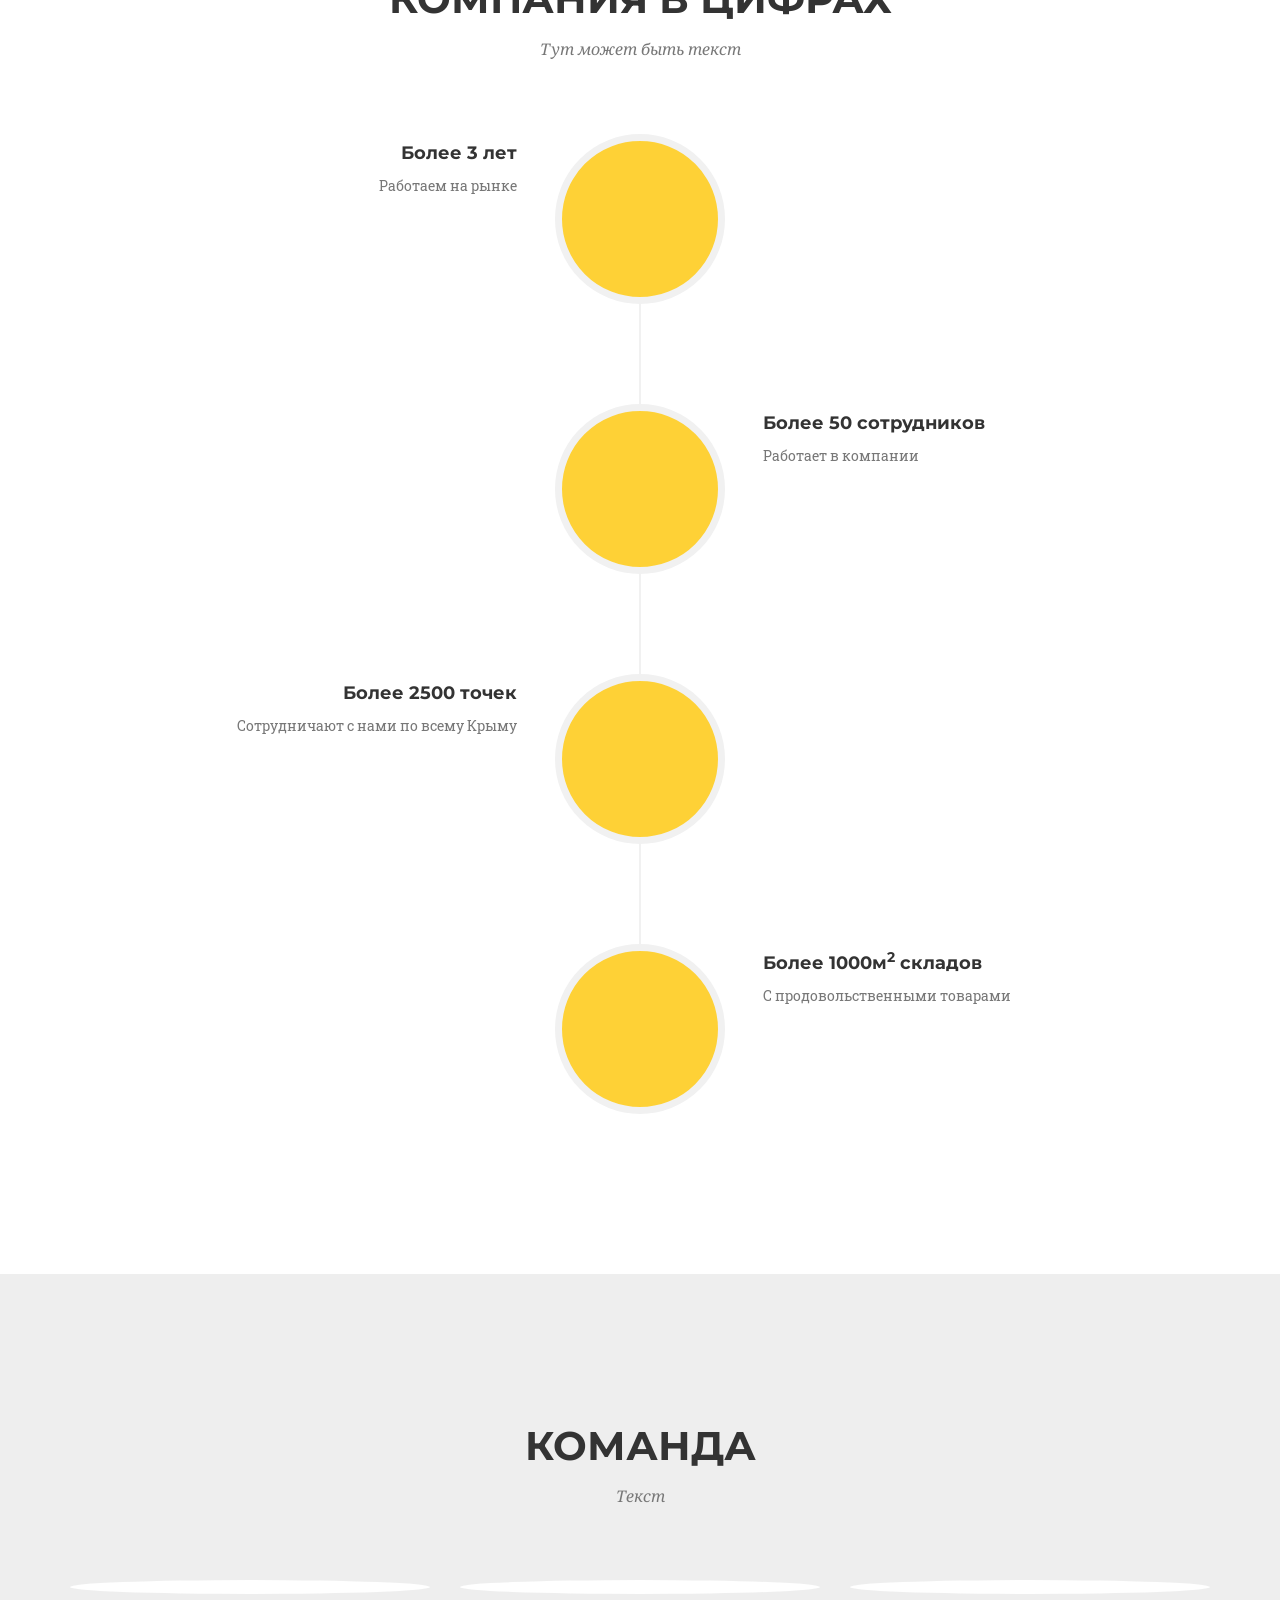
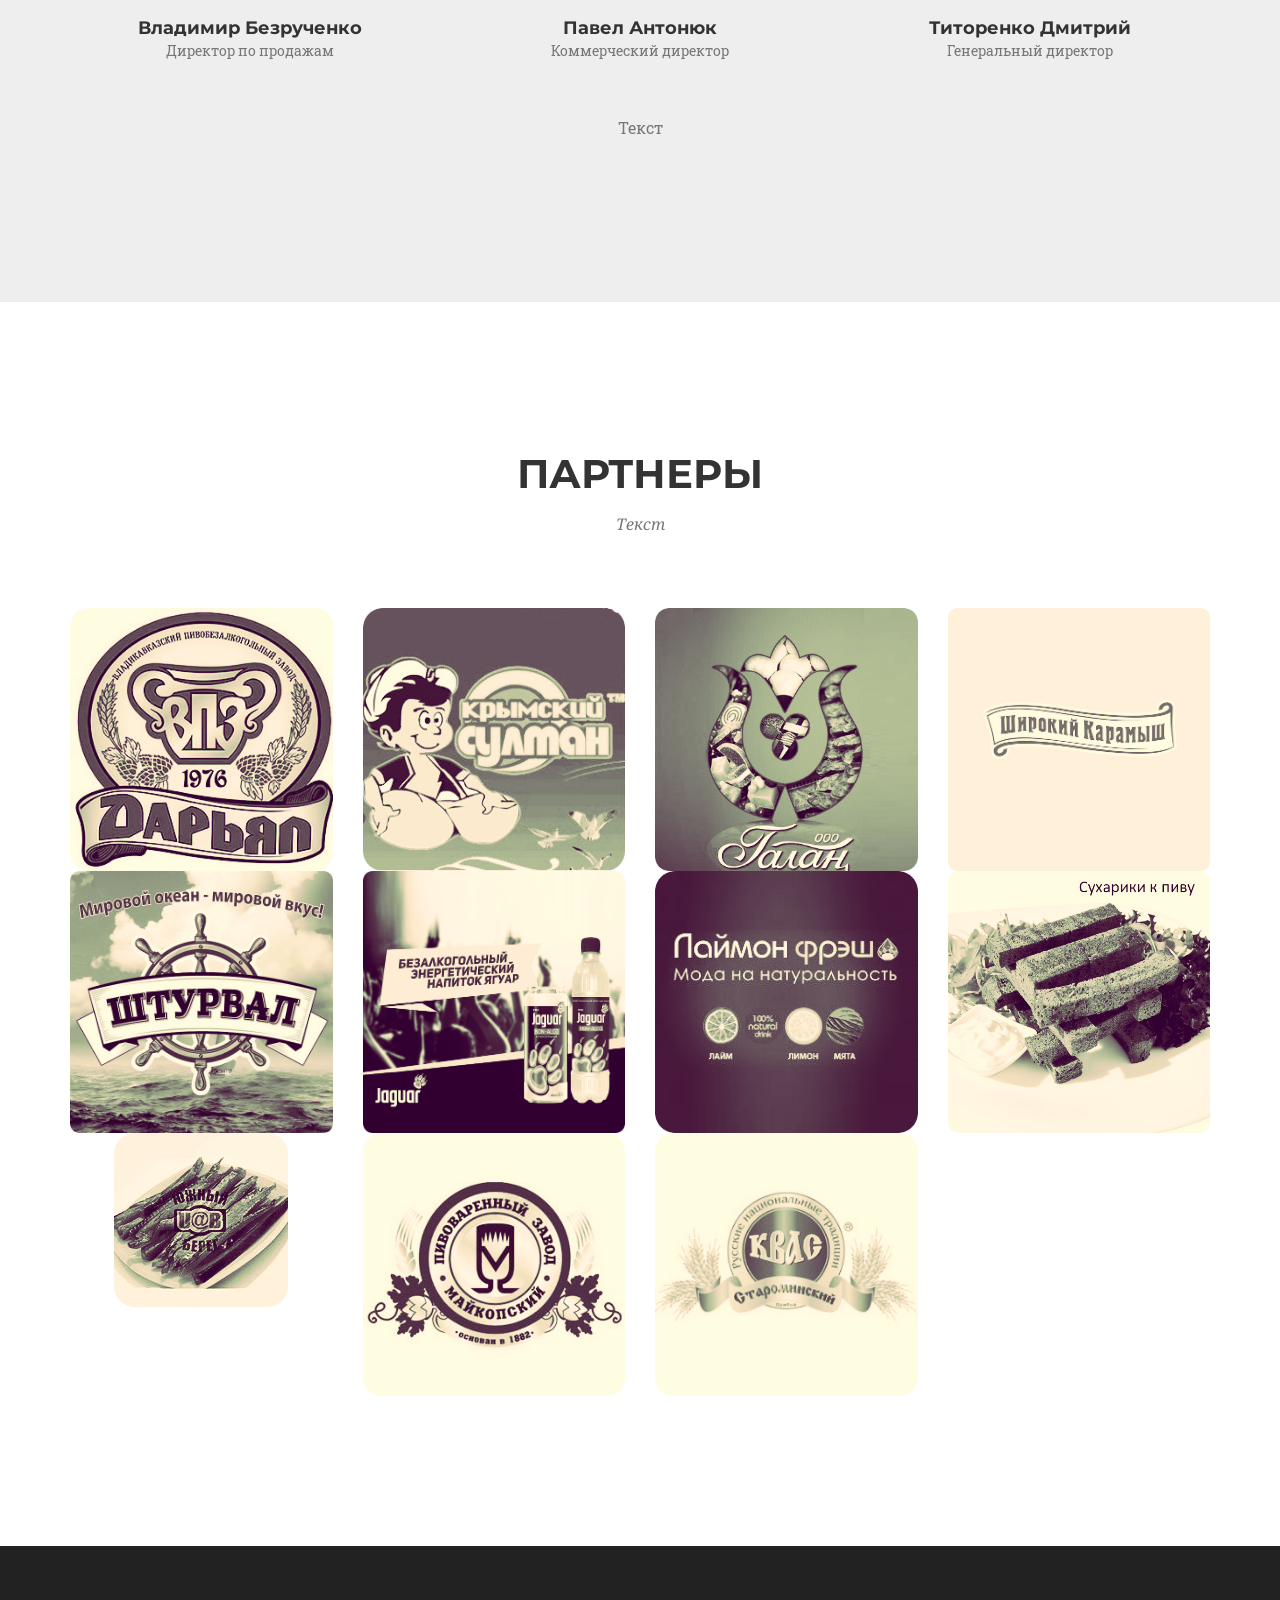
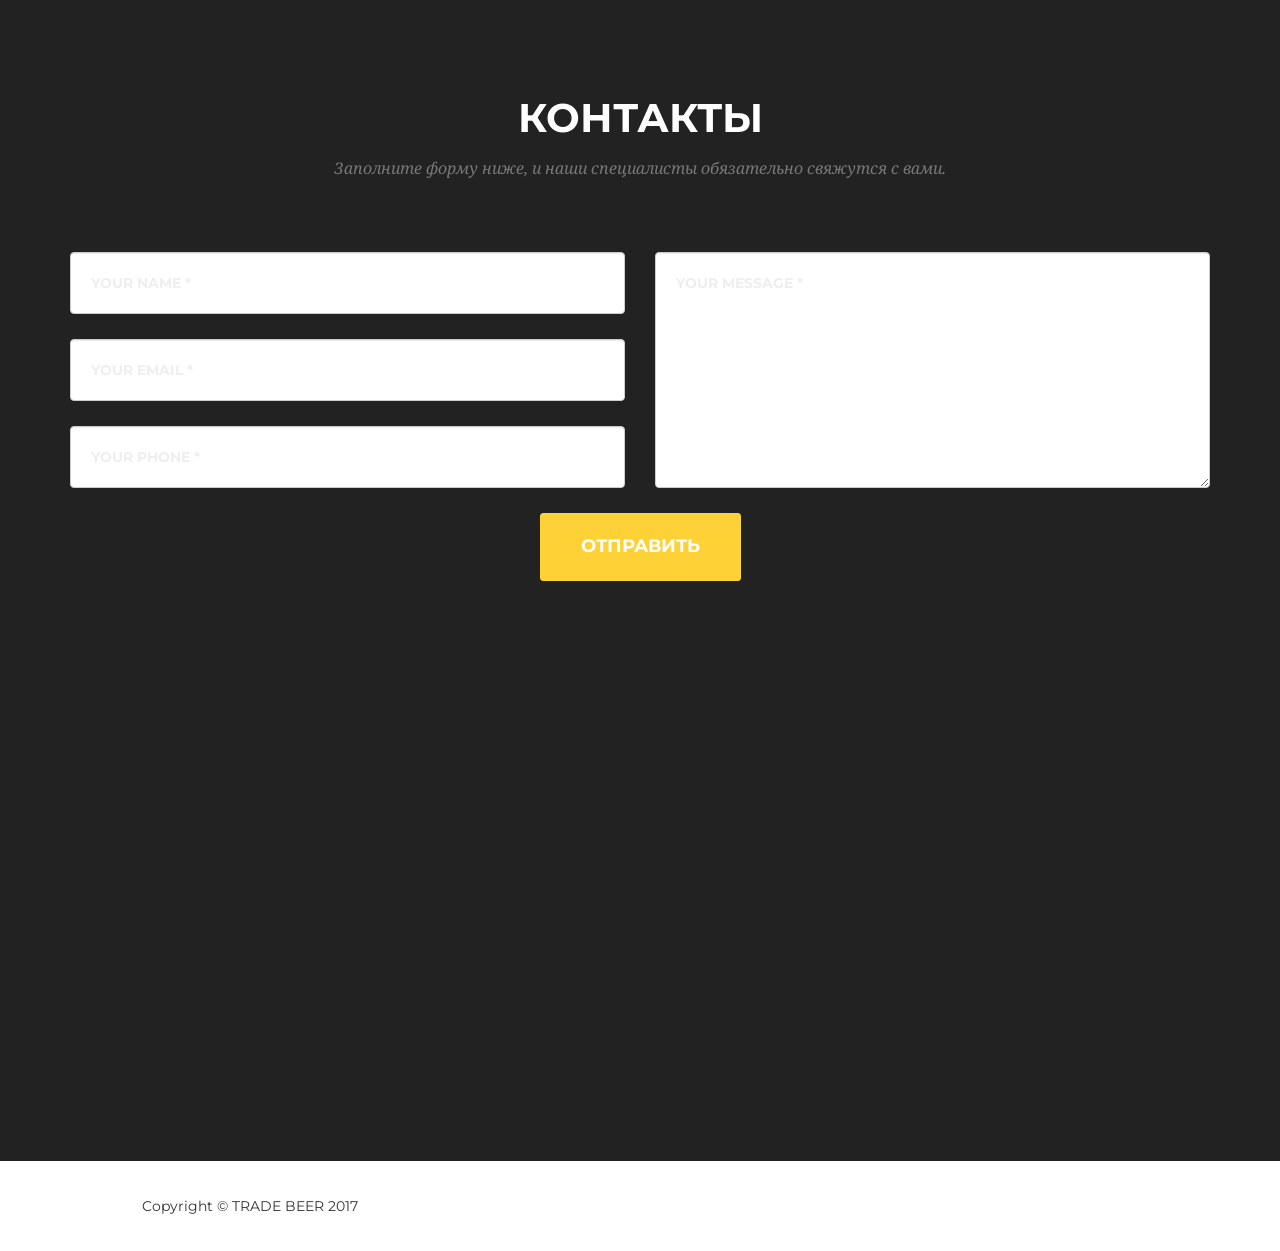
==== commit 459efa59: "fix" ====
--- a/index.html
+++ b/index.html
@@ -372,15 +372,25 @@
                 <div class="col-lg-12">
                     <form action="https://formspree.io/gzernov@gmail.com" method="POST">
                         <div class="row">
-                            <div class="col-md-6 col-centered">
-                                <input type="text" class="form-control" placeholder="Your Name *" required data-validation-required-message="Please enter your name.">
-                                <p class="help-block text-danger"></p>
-                                <input type="email" class="form-control" placeholder="Your Email *"required data-validation-required-message="Please enter your email address.">
-                                <p class="help-block text-danger"></p>
-                                <input type="tel" class="form-control" placeholder="Your Phone *" required data-validation-required-message="Please enter your phone number.">
-                                <p class="help-block text-danger"></p>
-                                <div id="success"></div>
-                                <button type="submit" class="btn btn-xl">Отправить</button>
+                            <div class="col-md-6">
+                                <div class="form-group">
+                                    <input type="text" class="form-control" placeholder="Your Name *" id="name" required data-validation-required-message="Please enter your name." name="Имя">
+                                    <p class="help-block text-danger"></p>
+                                </div>
+                                <div class="form-group">
+                                    <input type="email" class="form-control" placeholder="Your Email *" id="email" required data-validation-required-message="Please enter your email address." name="Почта">
+                                    <p class="help-block text-danger"></p>
+                                </div>
+                                <div class="form-group">
+                                    <input type="tel" class="form-control" placeholder="Your Phone *" id="phone" required data-validation-required-message="Please enter your phone number." name="Телефон">
+                                    <p class="help-block text-danger"></p>
+                                </div>
+                            </div>
+                            <div class="col-md-6">
+                                <div class="form-group">
+                                    <textarea class="form-control" placeholder="Your Message *" id="message" required data-validation-required-message="Please enter a message." name="Сообщение"></textarea>
+                                    <p class="help-block text-danger"></p>
+                                </div>
                             </div>
                             <div class="clearfix"></div>
                             <div class="col-lg-12 text-center">
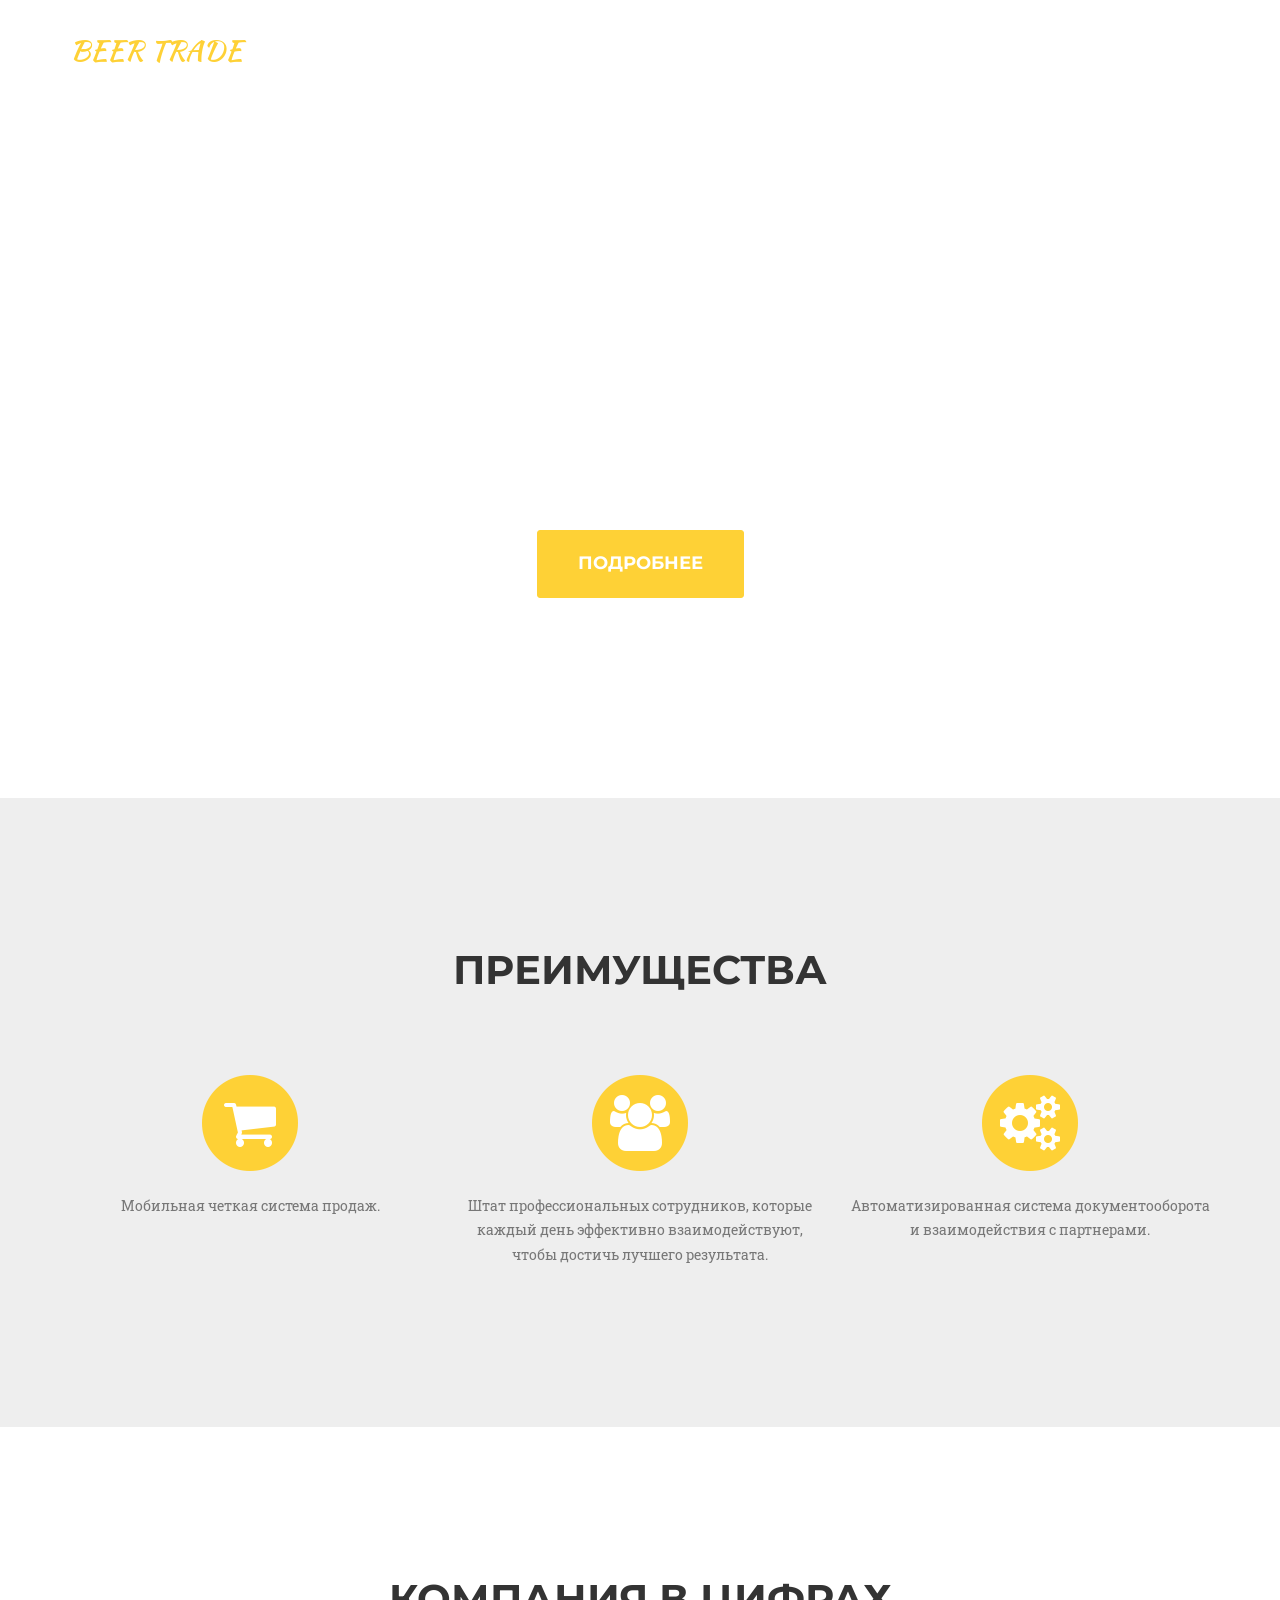
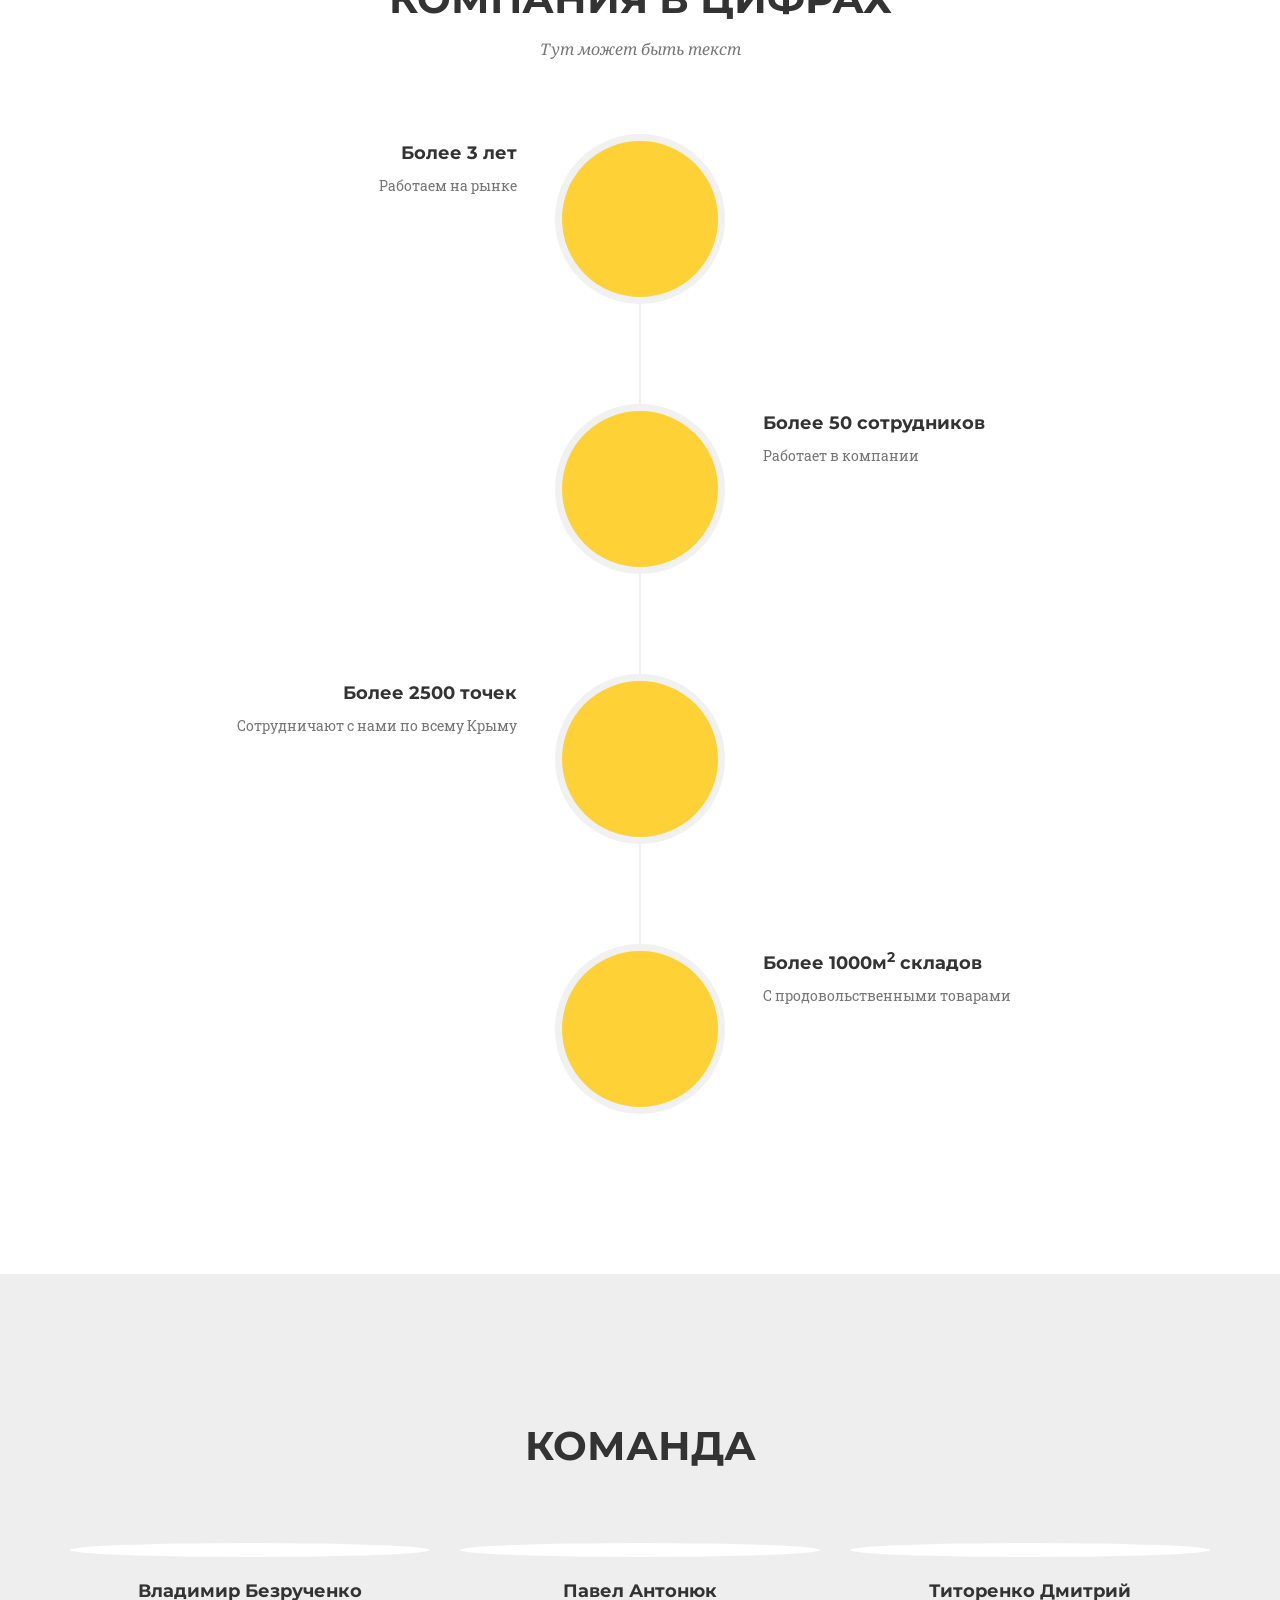
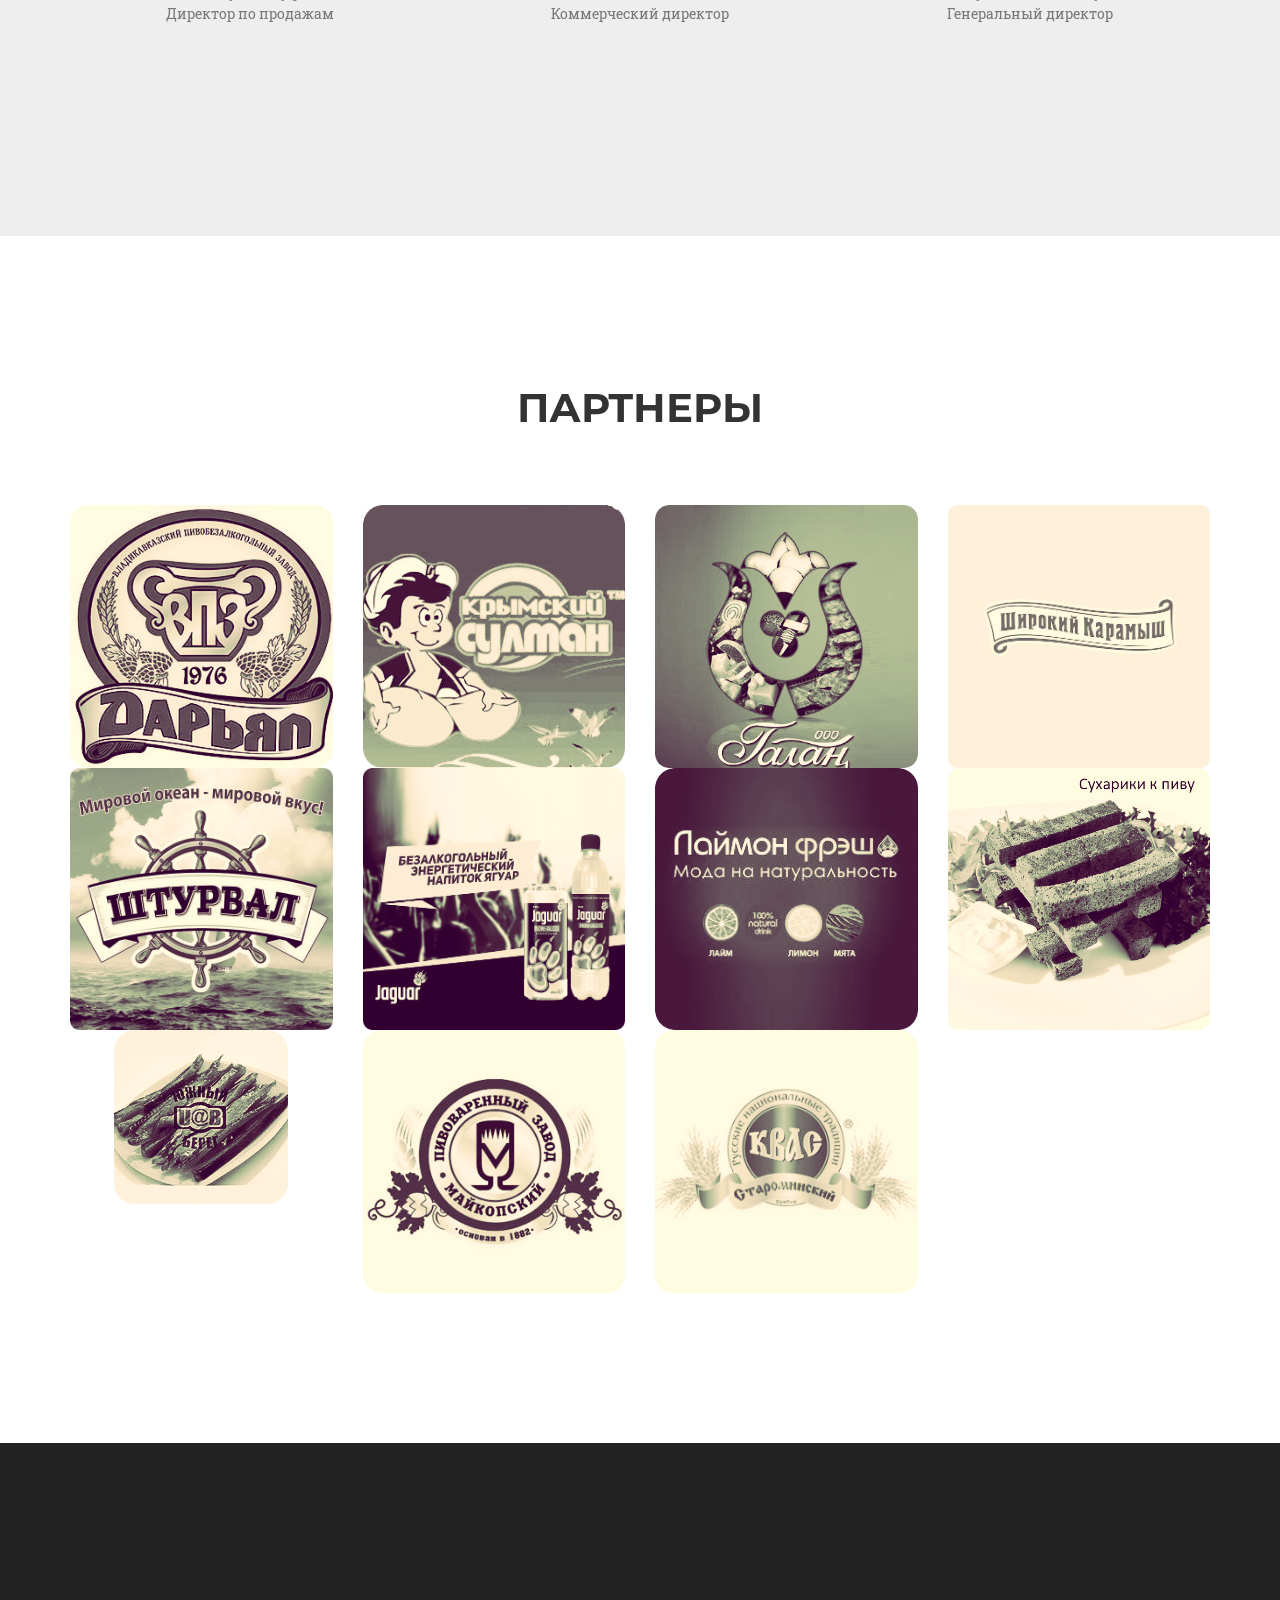
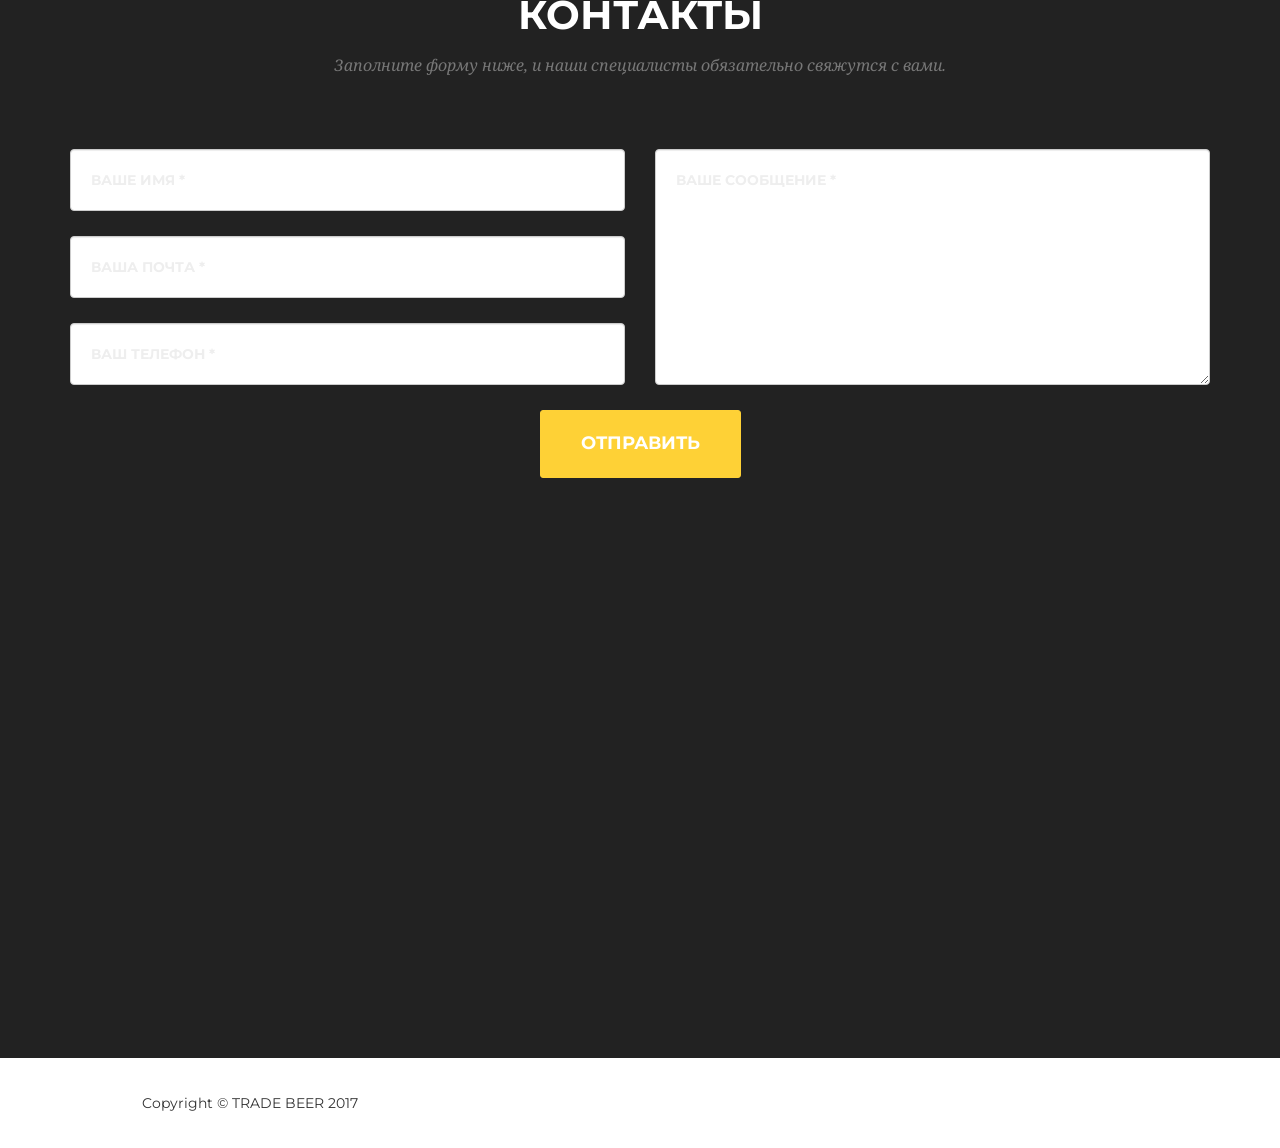
==== commit f6d1d2bd: "hf" ====
--- a/index.html
+++ b/index.html
@@ -227,7 +227,7 @@
             <div class="row">
                 <div class="col-lg-12 text-center">
                     <h2 class="section-heading">Команда</h2>
-                    <h3 class="section-subheading text-muted">Текст</h3>
+                    <h3 class="section-subheading text-muted"></h3>
                 </div>
             </div>
             <div class="row">
@@ -280,7 +280,7 @@
             </div>
             <div class="row">
                 <div class="col-lg-8 col-lg-offset-2 text-center">
-                    <p class="large text-muted">Текст</p>
+                    <p class="large text-muted"></p>
                 </div>
             </div>
         </div>
@@ -292,7 +292,7 @@
             <div class="row">
                 <div class="col-lg-12 text-center">
                     <h2 class="section-heading">Партнеры</h2>
-                    <h3 class="section-subheading text-muted">Текст</h3>
+                    <h3 class="section-subheading text-muted"></h3>
                 </div>
             </div>
             <div class="row">
@@ -374,21 +374,21 @@
                         <div class="row">
                             <div class="col-md-6">
                                 <div class="form-group">
-                                    <input type="text" class="form-control" placeholder="Your Name *" id="name" required data-validation-required-message="Please enter your name." name="Имя">
+                                    <input type="text" class="form-control" placeholder="Ваше имя *" id="name" required data-validation-required-message="Please enter your name." name="Имя">
                                     <p class="help-block text-danger"></p>
                                 </div>
                                 <div class="form-group">
-                                    <input type="email" class="form-control" placeholder="Your Email *" id="email" required data-validation-required-message="Please enter your email address." name="Почта">
+                                    <input type="email" class="form-control" placeholder="Ваша почта *" id="email" required data-validation-required-message="Please enter your email address." name="Почта">
                                     <p class="help-block text-danger"></p>
                                 </div>
                                 <div class="form-group">
-                                    <input type="tel" class="form-control" placeholder="Your Phone *" id="phone" required data-validation-required-message="Please enter your phone number." name="Телефон">
+                                    <input type="tel" class="form-control" placeholder="Ваш телефон *" id="phone" required data-validation-required-message="Please enter your phone number." name="Телефон">
                                     <p class="help-block text-danger"></p>
                                 </div>
                             </div>
                             <div class="col-md-6">
                                 <div class="form-group">
-                                    <textarea class="form-control" placeholder="Your Message *" id="message" required data-validation-required-message="Please enter a message." name="Сообщение"></textarea>
+                                    <textarea class="form-control" placeholder="Ваше сообщение *" id="message" required data-validation-required-message="Please enter a message." name="Сообщение"></textarea>
                                     <p class="help-block text-danger"></p>
                                 </div>
                             </div>
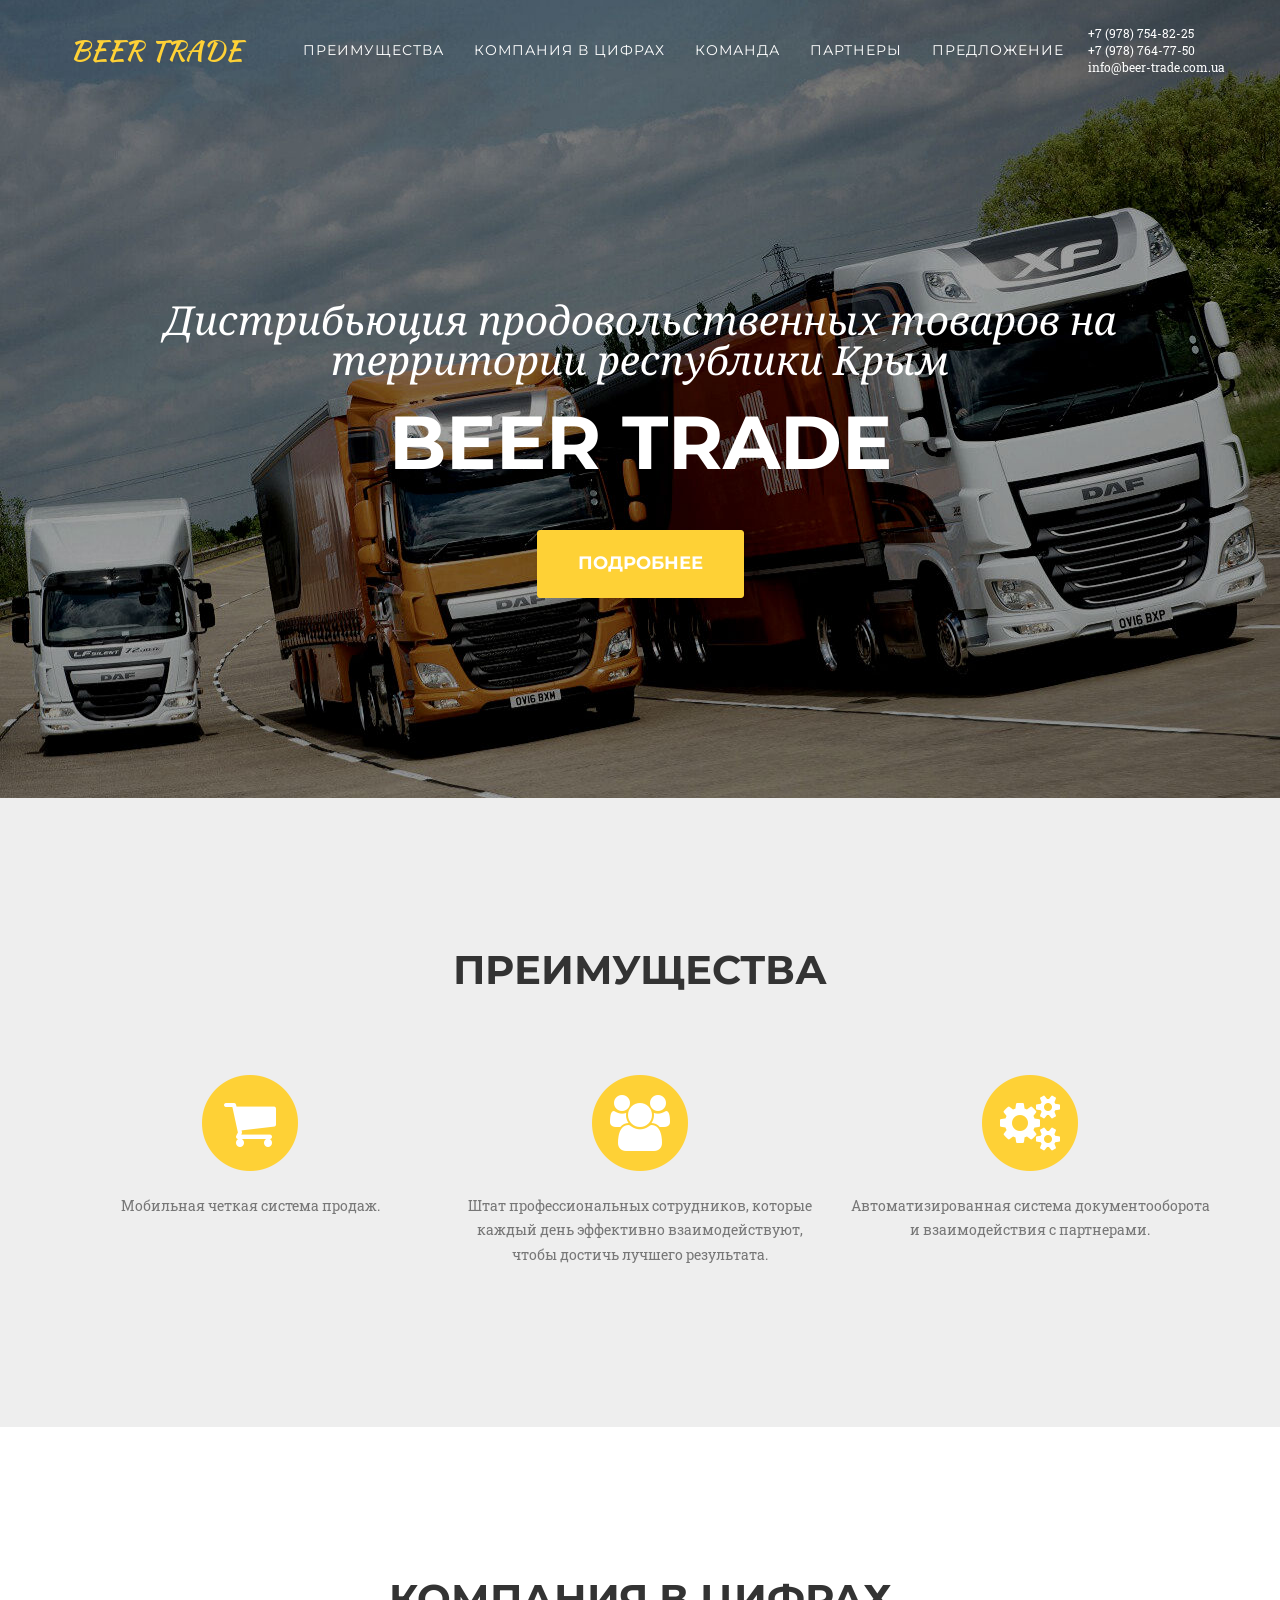
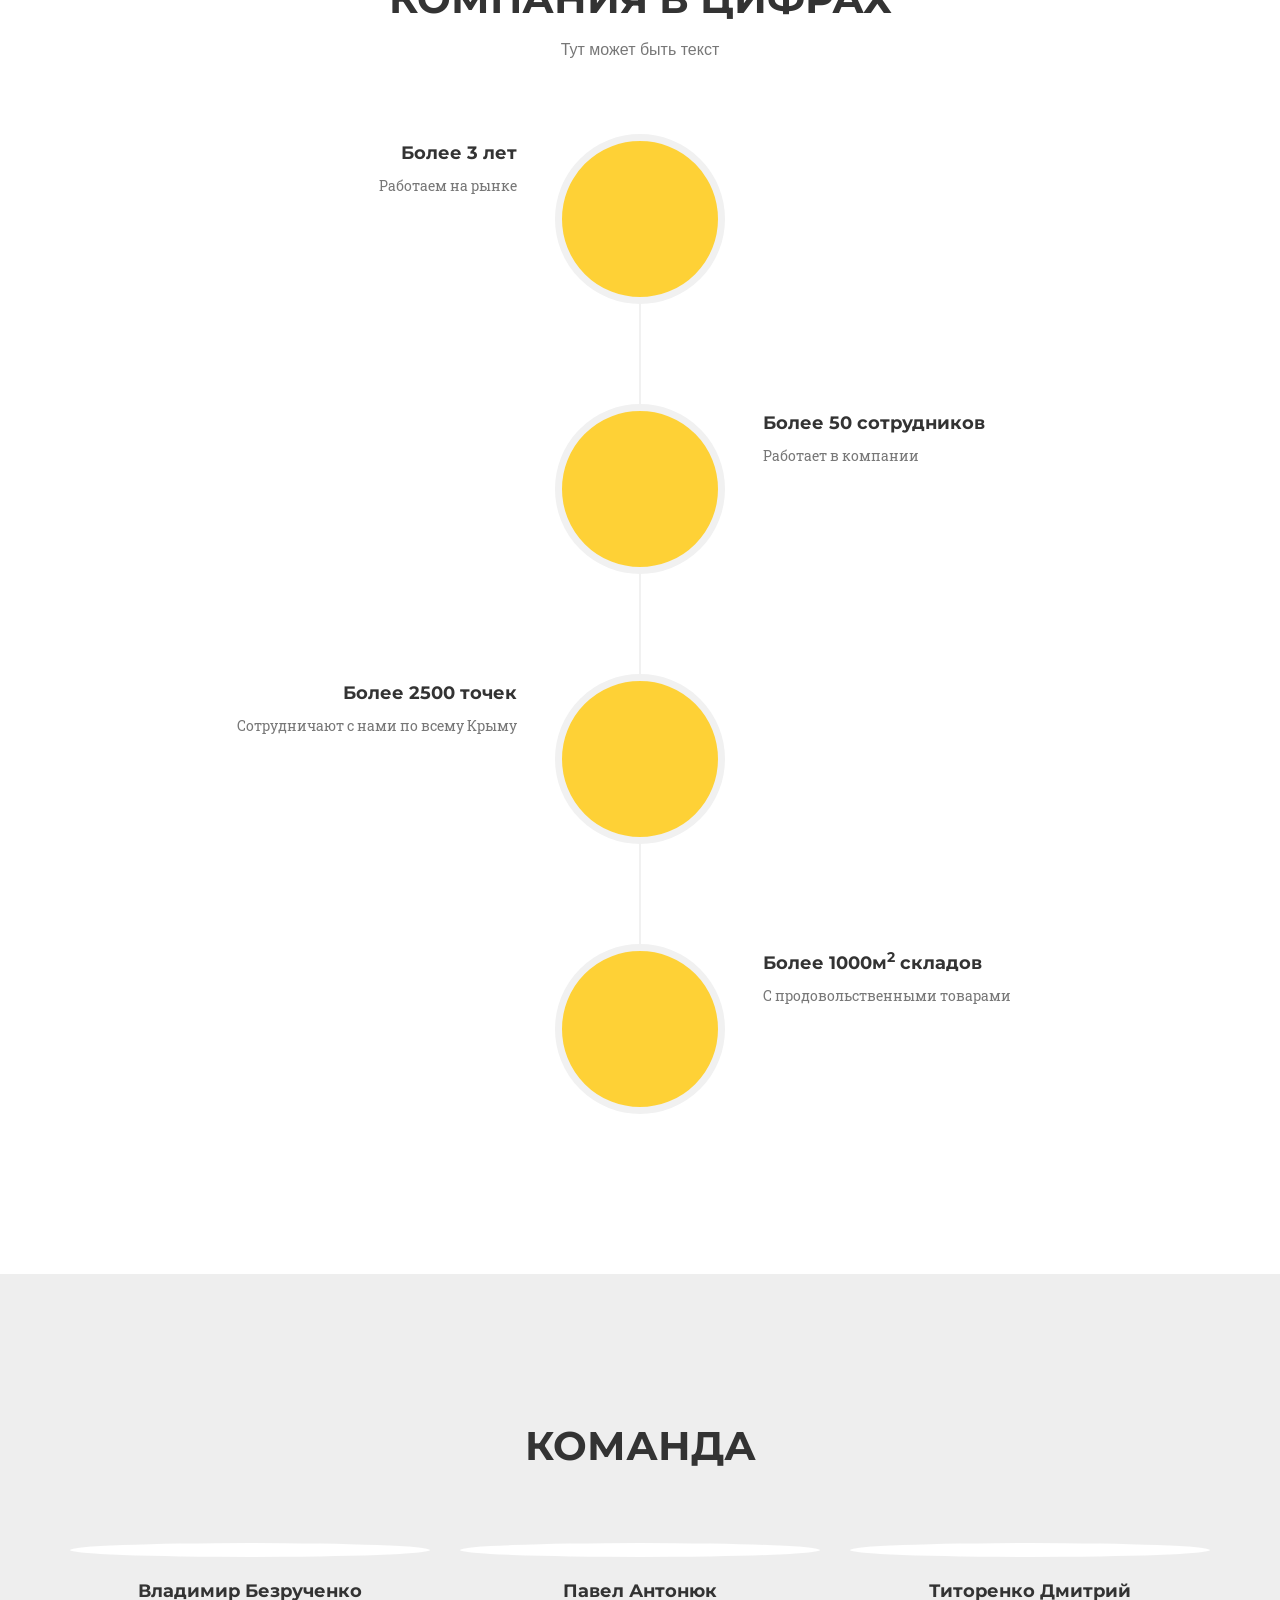
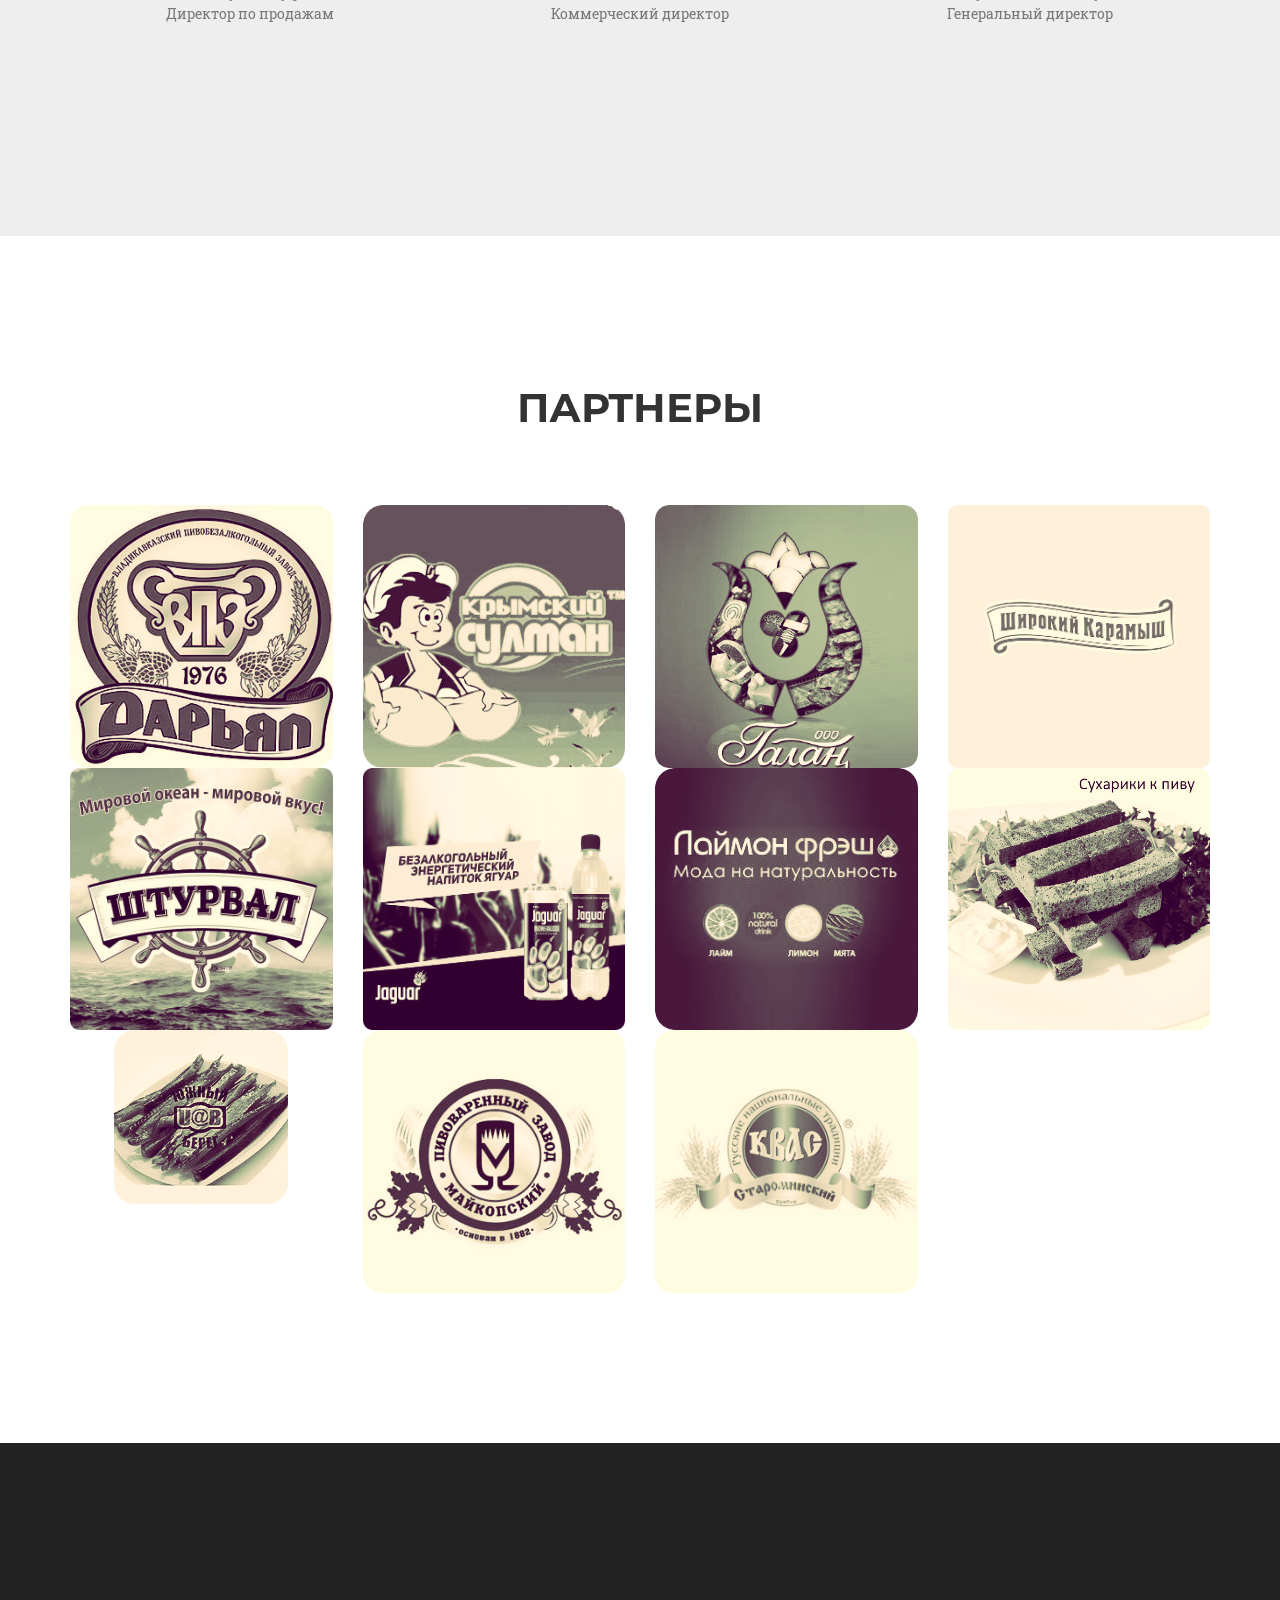
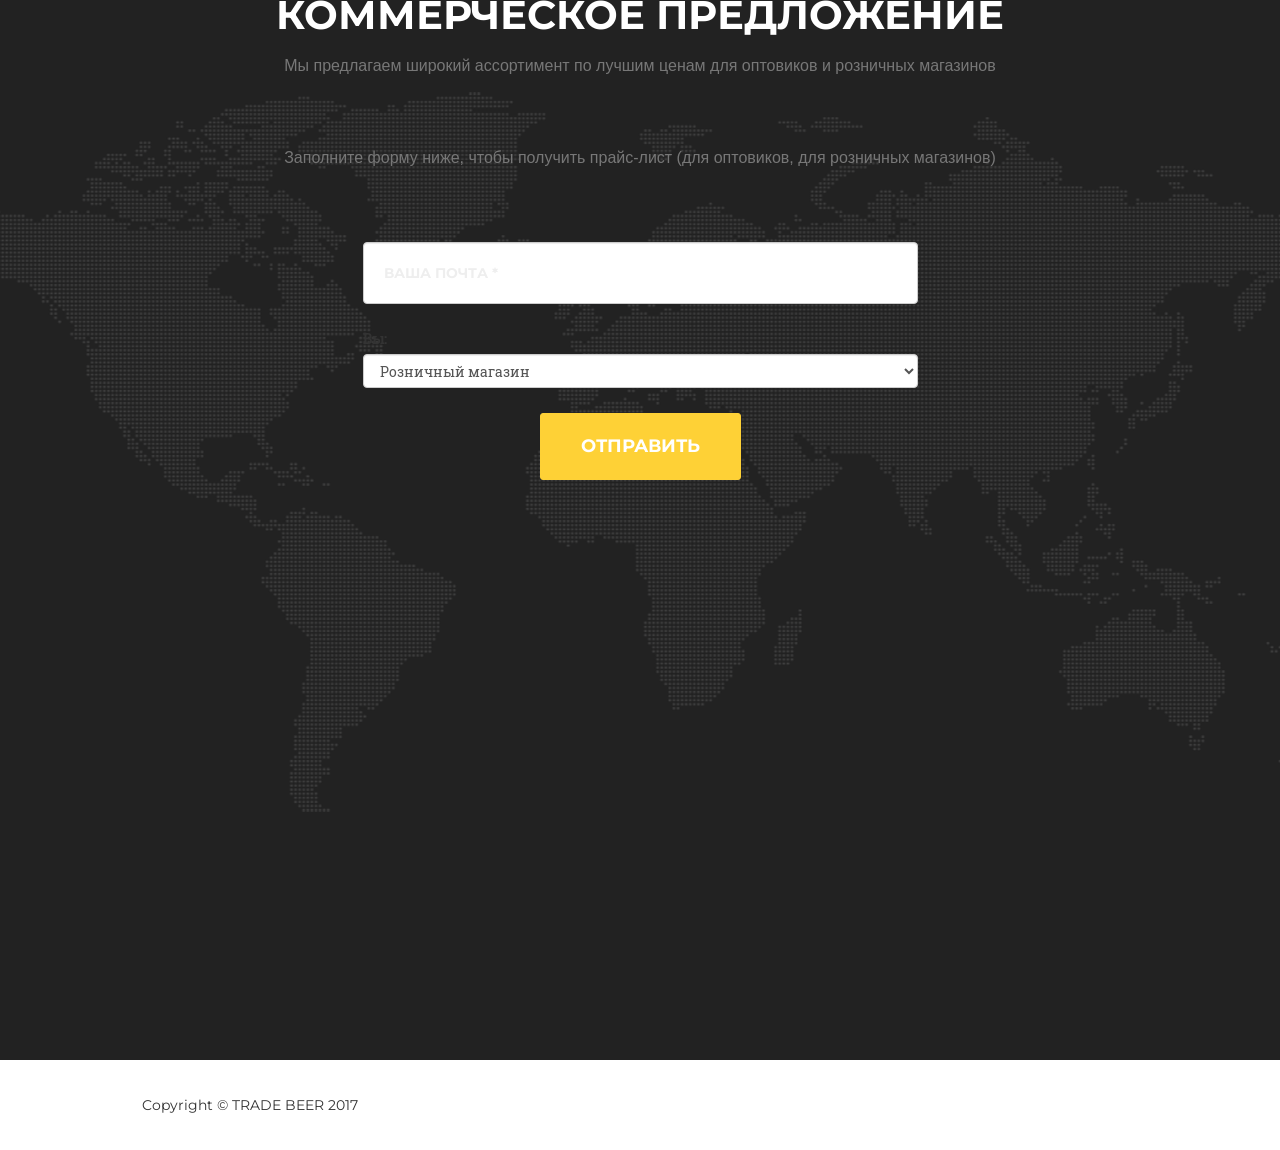
==== commit 952463b4: "fix" ====
--- a/index.html
+++ b/index.html
@@ -65,7 +65,7 @@
                         <a class="page-scroll" href="#partners">Партнеры</a>
                     </li>
                     <li>
-                        <a class="page-scroll" href="#contact">Контакты</a>
+                        <a class="page-scroll" href="#contact">Предложение</a>
                     </li>
                     <li>
                       <div class="nav-contact">&nbsp;&nbsp;&nbsp;+7 (978) 754-82-25</div>
@@ -364,34 +364,42 @@
         <div class="container">
             <div class="row">
                 <div class="col-lg-12 text-center">
-                    <h2 class="section-heading">Контакты</h2>
-                    <h3 class="section-subheading text-muted">Заполните форму ниже, и наши специалисты обязательно свяжутся с вами.</h3>
+                    <h2 class="section-heading">Коммерческое предложение</h2>
+                    <h3 class="section-subheading text-muted">Мы предлагаем широкий ассортимент по лучшим ценам для оптовиков и розничных магазинов</h3>
+                    <h3 class="section-subheading text-muted">Заполните форму ниже, чтобы получить прайс-лист (для оптовиков, для розничных магазинов)</h3>
                 </div>
             </div>
             <div class="row">
                 <div class="col-lg-12">
                     <form action="https://formspree.io/gzernov@gmail.com" method="POST">
                         <div class="row">
-                            <div class="col-md-6">
-                                <div class="form-group">
+                            <div class="col-md-6 col-md-offset-3">
+                                <!--div class="form-group">
                                     <input type="text" class="form-control" placeholder="Ваше имя *" id="name" required data-validation-required-message="Please enter your name." name="Имя">
                                     <p class="help-block text-danger"></p>
-                                </div>
+                                </div-->
                                 <div class="form-group">
                                     <input type="email" class="form-control" placeholder="Ваша почта *" id="email" required data-validation-required-message="Please enter your email address." name="Почта">
                                     <p class="help-block text-danger"></p>
                                 </div>
                                 <div class="form-group">
+                                  <label for="type">Вы:</label>
+                                    <select class="form-control" id="type" name="Тип">
+                                      <option>Розничный магазин</option>
+                                      <option>Оптовик</option>
+                                    </select>
+                                </div>
+                                <!--div class="form-group">
                                     <input type="tel" class="form-control" placeholder="Ваш телефон *" id="phone" required data-validation-required-message="Please enter your phone number." name="Телефон">
                                     <p class="help-block text-danger"></p>
-                                </div>
-                            </div>
-                            <div class="col-md-6">
+                                </div-->
+                            </div>
+                            <!--div class="col-md-6">
                                 <div class="form-group">
                                     <textarea class="form-control" placeholder="Ваше сообщение *" id="message" required data-validation-required-message="Please enter a message." name="Сообщение"></textarea>
                                     <p class="help-block text-danger"></p>
                                 </div>
-                            </div>
+                            </div-->
                             <div class="clearfix"></div>
                             <div class="col-lg-12 text-center">
                                 <div id="success"></div>
--- a/css/agency.min.css
+++ b/css/agency.min.css
@@ -2,4 +2,4 @@
  * Start Bootstrap - Agency v3.3.7+1 (http://startbootstrap.com/template-overviews/agency)
  * Copyright 2013-2016 Start Bootstrap
  * Licensed under MIT (https://github.com/BlackrockDigital/startbootstrap/blob/gh-pages/LICENSE)
- */.btn-primary.active,.btn-primary:active,.btn-xl.active,.btn-xl:active,.open .dropdown-toggle.btn-primary,.open .dropdown-toggle.btn-xl{background-image:none}body{overflow-x:hidden;font-family:"Roboto Slab","Helvetica Neue",Helvetica,Arial,sans-serif;webkit-tap-highlight-color:#fed136}.btn-primary,.btn-xl,h1,h2,h3,h4,h5,h6{font-family:Montserrat,"Helvetica Neue",Helvetica,Arial,sans-serif;text-transform:uppercase;font-weight:700}.text-muted{color:#777}.text-primary,a{color:#fed136}p{font-size:14px;line-height:1.75}p.large{font-size:16px}a,a.active,a:active,a:focus,a:hover{outline:0}a.active,a:active,a:focus,a:hover{color:#fec503}.img-centered{margin:0 auto}.bg-light-gray{background-color:#eee}.bg-darkest-gray{background-color:#222}.btn-primary{color:#fff;background-color:#fed136;border-color:#fed136}.btn-primary.active,.btn-primary:active,.btn-primary:focus,.btn-primary:hover,.open .dropdown-toggle.btn-primary{color:#fff;background-color:#fec503;border-color:#f6bf01}.btn-primary.disabled,.btn-primary.disabled.active,.btn-primary.disabled:active,.btn-primary.disabled:focus,.btn-primary.disabled:hover,.btn-primary[disabled],.btn-primary[disabled].active,.btn-primary[disabled]:active,.btn-primary[disabled]:focus,.btn-primary[disabled]:hover,fieldset[disabled] .btn-primary,fieldset[disabled] .btn-primary.active,fieldset[disabled] .btn-primary:active,fieldset[disabled] .btn-primary:focus,fieldset[disabled] .btn-primary:hover{background-color:#fed136;border-color:#fed136}.btn-primary .badge{color:#fed136;background-color:#fff}.btn-xl{color:#fff;background-color:#fed136;border-color:#fed136;border-radius:3px;font-size:18px;padding:20px 40px}.btn-xl.active,.btn-xl:active,.btn-xl:focus,.btn-xl:hover,.open .dropdown-toggle.btn-xl{color:#fff;background-color:#fec503;border-color:#f6bf01}.btn-xl.disabled,.btn-xl.disabled.active,.btn-xl.disabled:active,.btn-xl.disabled:focus,.btn-xl.disabled:hover,.btn-xl[disabled],.btn-xl[disabled].active,.btn-xl[disabled]:active,.btn-xl[disabled]:focus,.btn-xl[disabled]:hover,fieldset[disabled] .btn-xl,fieldset[disabled] .btn-xl.active,fieldset[disabled] .btn-xl:active,fieldset[disabled] .btn-xl:focus,fieldset[disabled] .btn-xl:hover{background-color:#fed136;border-color:#fed136}.btn-xl .badge{color:#fed136;background-color:#fff}.navbar-custom{background-color:#222;border-color:transparent}.navbar-custom .navbar-brand{color:#fed136;font-family:"Kaushan Script","Helvetica Neue",Helvetica,Arial,cursive}.navbar-custom .navbar-brand.active,.navbar-custom .navbar-brand:active,.navbar-custom .navbar-brand:focus,.navbar-custom .navbar-brand:hover{color:#fec503}.navbar-custom .nav li a,.navbar-custom .navbar-toggle{font-family:Montserrat,"Helvetica Neue",Helvetica,Arial,sans-serif;color:#fff;text-transform:uppercase}.navbar-custom .navbar-collapse{border-color:rgba(255,255,255,.02)}.navbar-custom .navbar-toggle{background-color:#fed136;border-color:#fed136;font-size:12px}.navbar-custom .navbar-toggle:focus,.navbar-custom .navbar-toggle:hover{background-color:#fed136}.navbar-custom .nav li a{font-weight:400;letter-spacing:1px}.navbar-custom .nav li a:focus,.navbar-custom .nav li a:hover{color:#fed136;outline:0}.navbar-custom .navbar-nav>.active>a{border-radius:0;color:#fff;background-color:#fed136}.navbar-custom .navbar-nav>.active>a:focus,.navbar-custom .navbar-nav>.active>a:hover{color:#fff;background-color:#fec503}@media (min-width:768px){.navbar-custom{background-color:transparent;padding:25px 0;-webkit-transition:padding .3s;-moz-transition:padding .3s;transition:padding .3s;border:none}.navbar-custom .navbar-brand{font-size:2em;-webkit-transition:all .3s;-moz-transition:all .3s;transition:all .3s}.navbar-custom .navbar-nav>.active>a{border-radius:3px}.navbar-custom.affix{background-color:#222;padding:10px 0}.navbar-custom.affix .navbar-brand{font-size:1.5em}}header{background-image:url(../img/header-bg.jpg);background-repeat:no-repeat;background-attachment:scroll;background-position:center center;-webkit-background-size:cover;-moz-background-size:cover;background-size:cover;-o-background-size:cover;text-align:center;color:#fff}header .intro-text{padding-top:100px;padding-bottom:50px}header .intro-text .intro-lead-in{font-family:"Droid Serif","Helvetica Neue",Helvetica,Arial,sans-serif;font-style:italic;font-size:22px;line-height:22px;margin-bottom:25px}header .intro-text .intro-heading{font-family:Montserrat,"Helvetica Neue",Helvetica,Arial,sans-serif;text-transform:uppercase;font-weight:700;font-size:50px;line-height:50px;margin-bottom:25px}@media (min-width:768px){header .intro-text{padding-top:300px;padding-bottom:200px}header .intro-text .intro-lead-in{font-family:"Droid Serif","Helvetica Neue",Helvetica,Arial,sans-serif;font-style:italic;font-size:40px;line-height:40px;margin-bottom:25px}header .intro-text .intro-heading{font-family:Montserrat,"Helvetica Neue",Helvetica,Arial,sans-serif;text-transform:uppercase;font-weight:700;font-size:75px;line-height:75px;margin-bottom:50px}}#portfolio .portfolio-item .portfolio-caption p,section h3.section-subheading{font-family:"Droid Serif","Helvetica Neue",Helvetica,Arial,sans-serif;font-style:italic}section{padding:100px 0}section h2.section-heading{font-size:40px;margin-top:0;margin-bottom:15px}section h3.section-subheading{font-size:16px;text-transform:none;font-weight:400;margin-bottom:75px}@media (min-width:768px){section{padding:150px 0}}.service-heading{margin:15px 0;text-transform:none}#portfolio .portfolio-item{margin:0 0 15px;right:0}#portfolio .portfolio-item .portfolio-link{display:block;position:relative;max-width:400px;margin:0 auto}#portfolio .portfolio-item .portfolio-link .portfolio-hover{background:rgba(254,209,54,.9);position:absolute;width:100%;height:100%;opacity:0;transition:all ease .5s;-webkit-transition:all ease .5s;-moz-transition:all ease .5s}#portfolio .portfolio-item .portfolio-link .portfolio-hover:hover{opacity:1}#portfolio .portfolio-item .portfolio-link .portfolio-hover .portfolio-hover-content{position:absolute;width:100%;height:20px;font-size:20px;text-align:center;top:50%;margin-top:-12px;color:#fff}#portfolio .portfolio-item .portfolio-link .portfolio-hover .portfolio-hover-content i{margin-top:-12px}#portfolio .portfolio-item .portfolio-link .portfolio-hover .portfolio-hover-content h3,#portfolio .portfolio-item .portfolio-link .portfolio-hover .portfolio-hover-content h4{margin:0}#portfolio .portfolio-item .portfolio-caption{max-width:400px;margin:0 auto;background-color:#fff;text-align:center;padding:25px}#portfolio .portfolio-item .portfolio-caption h4{text-transform:none;margin:0}#portfolio .portfolio-item .portfolio-caption p{font-size:16px;margin:0}footer span.copyright,footer ul.quicklinks{font-family:Montserrat,"Helvetica Neue",Helvetica,Arial,sans-serif}#portfolio *{z-index:2}@media (min-width:767px){#portfolio .portfolio-item{margin:0 0 30px}}.timeline{list-style:none;padding:0;position:relative}.timeline:before{top:0;bottom:0;position:absolute;content:"";width:2px;background-color:#f1f1f1;left:40px;margin-left:-1.5px}.timeline>li{margin-bottom:50px;position:relative;min-height:50px}.timeline>li:after,.timeline>li:before{content:" ";display:table}.timeline>li:after{clear:both}.timeline>li .timeline-panel{width:100%;float:right;padding:0 20px 0 100px;position:relative;text-align:left}.timeline>li .timeline-panel:before{border-left-width:0;border-right-width:15px;left:-15px;right:auto}.timeline>li .timeline-panel:after{border-left-width:0;border-right-width:14px;left:-14px;right:auto}.timeline>li .timeline-image{left:0;margin-left:0;width:80px;height:80px;position:absolute;z-index:100;background-color:#fed136;color:#fff;border-radius:100%;border:7px solid #f1f1f1;text-align:center}.timeline>li .timeline-image h4{font-size:10px;margin-top:12px;line-height:14px}.timeline>li.timeline-inverted>.timeline-panel{float:right;text-align:left;padding:0 20px 0 100px}.timeline>li.timeline-inverted>.timeline-panel:before{border-left-width:0;border-right-width:15px;left:-15px;right:auto}.timeline>li.timeline-inverted>.timeline-panel:after{border-left-width:0;border-right-width:14px;left:-14px;right:auto}.timeline>li:last-child{margin-bottom:0}.timeline .timeline-heading h4{margin-top:0;color:inherit}.timeline .timeline-heading h4.subheading{text-transform:none}.timeline .timeline-body>p,.timeline .timeline-body>ul{margin-bottom:0}@media (min-width:768px){.timeline:before{left:50%}.timeline>li{margin-bottom:100px;min-height:100px}.timeline>li .timeline-panel{width:41%;float:left;padding:0 20px 20px 30px;text-align:right}.timeline>li .timeline-image{width:100px;height:100px;left:50%;margin-left:-50px}.timeline>li .timeline-image h4{font-size:13px;margin-top:16px;line-height:18px}.timeline>li.timeline-inverted>.timeline-panel{float:right;text-align:left;padding:0 30px 20px 20px}}@media (min-width:992px){.timeline>li .timeline-panel,.timeline>li.timeline-inverted>.timeline-panel{padding:0 20px 20px}.timeline>li{min-height:150px}.timeline>li .timeline-image{width:150px;height:150px;margin-left:-75px}.timeline>li .timeline-image h4{font-size:18px;margin-top:30px;line-height:26px}}@media (min-width:1200px){.timeline>li{min-height:170px}.timeline>li .timeline-panel{padding:0 20px 20px 100px}.timeline>li .timeline-image{width:170px;height:170px;margin-left:-85px}.timeline>li .timeline-image h4{margin-top:40px}.timeline>li.timeline-inverted>.timeline-panel{padding:0 100px 20px 20px}}.team-member{text-align:center;margin-bottom:50px}.team-member img{margin:0 auto;border:7px solid #fff}.team-member h4{margin-top:25px;margin-bottom:0;text-transform:none}.team-member p{margin-top:0}aside.clients img{margin:50px auto}section#contact{background-color:#222;background-image:url(../img/map-image.png);background-position:center;background-repeat:no-repeat}section#contact .section-heading{color:#fff}section#contact .form-group{margin-bottom:25px}section#contact .form-group input,section#contact .form-group textarea{padding:20px}section#contact .form-group input.form-control{height:auto}section#contact .form-group textarea.form-control{height:236px}section#contact .form-control:focus{border-color:#fed136;box-shadow:none}section#contact ::-webkit-input-placeholder{font-family:Montserrat,"Helvetica Neue",Helvetica,Arial,sans-serif;text-transform:uppercase;font-weight:700;color:#eee}section#contact :-moz-placeholder{font-family:Montserrat,"Helvetica Neue",Helvetica,Arial,sans-serif;text-transform:uppercase;font-weight:700;color:#eee}section#contact ::-moz-placeholder{font-family:Montserrat,"Helvetica Neue",Helvetica,Arial,sans-serif;text-transform:uppercase;font-weight:700;color:#eee}section#contact :-ms-input-placeholder{font-family:Montserrat,"Helvetica Neue",Helvetica,Arial,sans-serif;text-transform:uppercase;font-weight:700;color:#eee}section#contact .text-danger{color:#e74c3c}footer{padding:25px 0;text-align:center}footer span.copyright{line-height:40px;text-transform:uppercase;text-transform:none}footer ul.quicklinks{margin-bottom:0;line-height:40px;text-transform:uppercase;text-transform:none}ul.social-buttons{margin-bottom:0}ul.social-buttons li a{display:block;background-color:#222;height:40px;width:40px;border-radius:100%;font-size:20px;line-height:40px;color:#fff;outline:0;-webkit-transition:all .3s;-moz-transition:all .3s;transition:all .3s}ul.social-buttons li a:active,ul.social-buttons li a:focus,ul.social-buttons li a:hover{background-color:#fed136}.btn.active,.btn:active,.btn:active:focus,.btn:focus{outline:0}.portfolio-modal .modal-dialog{margin:0;height:100%;width:auto}.portfolio-modal .modal-content{border-radius:0;background-clip:border-box;-webkit-box-shadow:none;box-shadow:none;border:none;min-height:100%;padding:100px 0;text-align:center}.portfolio-modal .modal-content h2{margin-bottom:15px;font-size:3em}.portfolio-modal .modal-content p{margin-bottom:30px}.portfolio-modal .modal-content p.item-intro{margin:20px 0 30px;font-family:"Droid Serif","Helvetica Neue",Helvetica,Arial,sans-serif;font-style:italic;font-size:16px}.portfolio-modal .modal-content ul.list-inline{margin-bottom:30px;margin-top:0}.portfolio-modal .modal-content img{margin-bottom:30px}.portfolio-modal .close-modal{position:absolute;width:75px;height:75px;background-color:transparent;top:25px;right:25px;cursor:pointer}.portfolio-modal .close-modal:hover{opacity:.3}.portfolio-modal .close-modal .lr{height:75px;width:1px;margin-left:35px;background-color:#222;transform:rotate(45deg);-ms-transform:rotate(45deg);-webkit-transform:rotate(45deg);z-index:1051}.portfolio-modal .close-modal .lr .rl{height:75px;width:1px;background-color:#222;transform:rotate(90deg);-ms-transform:rotate(90deg);-webkit-transform:rotate(90deg);z-index:1052}.portfolio-modal .modal-backdrop{opacity:0;display:none}::-moz-selection{text-shadow:none;background:#fed136}::selection{text-shadow:none;background:#fed136}img::selection{background:0 0}img::-moz-selection{background:0 0} .nav-contact{color: #ffffff;font-size: 12px;}
+ */.btn-primary.active,.btn-primary:active,.btn-xl.active,.btn-xl:active,.open .dropdown-toggle.btn-primary,.open .dropdown-toggle.btn-xl{background-image:none}body{overflow-x:hidden;font-family:"Roboto Slab","Helvetica Neue",Helvetica,Arial,sans-serif;webkit-tap-highlight-color:#fed136}.btn-primary,.btn-xl,h1,h2,h3,h4,h5,h6{font-family:Montserrat,"Helvetica Neue",Helvetica,Arial,sans-serif;text-transform:uppercase;font-weight:700}.text-muted{color:#777777}.text-primary,a{color:#fed136}p{font-size:14px;line-height:1.75}p.large{font-size:16px}a,a.active,a:active,a:focus,a:hover{outline:0}a.active,a:active,a:focus,a:hover{color:#fec503}.img-centered{margin:0 auto}.bg-light-gray{background-color:#eee}.bg-darkest-gray{background-color:#222}.btn-primary{color:#fff;background-color:#fed136;border-color:#fed136}.btn-primary.active,.btn-primary:active,.btn-primary:focus,.btn-primary:hover,.open .dropdown-toggle.btn-primary{color:#fff;background-color:#fec503;border-color:#f6bf01}.btn-primary.disabled,.btn-primary.disabled.active,.btn-primary.disabled:active,.btn-primary.disabled:focus,.btn-primary.disabled:hover,.btn-primary[disabled],.btn-primary[disabled].active,.btn-primary[disabled]:active,.btn-primary[disabled]:focus,.btn-primary[disabled]:hover,fieldset[disabled] .btn-primary,fieldset[disabled] .btn-primary.active,fieldset[disabled] .btn-primary:active,fieldset[disabled] .btn-primary:focus,fieldset[disabled] .btn-primary:hover{background-color:#fed136;border-color:#fed136}.btn-primary .badge{color:#fed136;background-color:#fff}.btn-xl{color:#fff;background-color:#fed136;border-color:#fed136;border-radius:3px;font-size:18px;padding:20px 40px}.btn-xl.active,.btn-xl:active,.btn-xl:focus,.btn-xl:hover,.open .dropdown-toggle.btn-xl{color:#fff;background-color:#fec503;border-color:#f6bf01}.btn-xl.disabled,.btn-xl.disabled.active,.btn-xl.disabled:active,.btn-xl.disabled:focus,.btn-xl.disabled:hover,.btn-xl[disabled],.btn-xl[disabled].active,.btn-xl[disabled]:active,.btn-xl[disabled]:focus,.btn-xl[disabled]:hover,fieldset[disabled] .btn-xl,fieldset[disabled] .btn-xl.active,fieldset[disabled] .btn-xl:active,fieldset[disabled] .btn-xl:focus,fieldset[disabled] .btn-xl:hover{background-color:#fed136;border-color:#fed136}.btn-xl .badge{color:#fed136;background-color:#fff}.navbar-custom{background-color:#222;border-color:transparent}.navbar-custom .navbar-brand{color:#fed136;font-family:"Kaushan Script","Helvetica Neue",Helvetica,Arial,cursive}.navbar-custom .navbar-brand.active,.navbar-custom .navbar-brand:active,.navbar-custom .navbar-brand:focus,.navbar-custom .navbar-brand:hover{color:#fec503}.navbar-custom .nav li a,.navbar-custom .navbar-toggle{font-family:Montserrat,"Helvetica Neue",Helvetica,Arial,sans-serif;color:#fff;text-transform:uppercase}.navbar-custom .navbar-collapse{border-color:rgba(255,255,255,.02)}.navbar-custom .navbar-toggle{background-color:#fed136;border-color:#fed136;font-size:12px}.navbar-custom .navbar-toggle:focus,.navbar-custom .navbar-toggle:hover{background-color:#fed136}.navbar-custom .nav li a{font-weight:400;letter-spacing:1px}.navbar-custom .nav li a:focus,.navbar-custom .nav li a:hover{color:#fed136;outline:0}.navbar-custom .navbar-nav>.active>a{border-radius:0;color:#fff;background-color:#fed136}.navbar-custom .navbar-nav>.active>a:focus,.navbar-custom .navbar-nav>.active>a:hover{color:#fff;background-color:#fec503}@media (min-width:768px){.navbar-custom{background-color:transparent;padding:25px 0;-webkit-transition:padding .3s;-moz-transition:padding .3s;transition:padding .3s;border:none}.navbar-custom .navbar-brand{font-size:2em;-webkit-transition:all .3s;-moz-transition:all .3s;transition:all .3s}.navbar-custom .navbar-nav>.active>a{border-radius:3px}.navbar-custom.affix{background-color:#222;padding:10px 0}.navbar-custom.affix .navbar-brand{font-size:1.5em}}header{background-image:url(../img/header-bg.jpg);background-repeat:no-repeat;background-attachment:scroll;background-position:center center;-webkit-background-size:cover;-moz-background-size:cover;background-size:cover;-o-background-size:cover;text-align:center;color:#fff}header .intro-text{padding-top:100px;padding-bottom:50px}header .intro-text .intro-lead-in{font-family:"Droid Serif","Helvetica Neue",Helvetica,Arial,sans-serif;font-style:italic;font-size:22px;line-height:22px;margin-bottom:25px}header .intro-text .intro-heading{font-family:Montserrat,"Helvetica Neue",Helvetica,Arial,sans-serif;text-transform:uppercase;font-weight:700;font-size:50px;line-height:50px;margin-bottom:25px}@media (min-width:768px){header .intro-text{padding-top:300px;padding-bottom:200px}header .intro-text .intro-lead-in{font-family:"Droid Serif","Helvetica Neue",Helvetica,Arial,sans-serif;font-style:italic;font-size:40px;line-height:40px;margin-bottom:25px}header .intro-text .intro-heading{font-family:Montserrat,"Helvetica Neue",Helvetica,Arial,sans-serif;text-transform:uppercase;font-weight:700;font-size:75px;line-height:75px;margin-bottom:50px}}#portfolio .portfolio-item .portfolio-caption p,section h3.section-subheading{font-family:"Droid Serif","Helvetica Neue",Helvetica,Arial,sans-serif;}section{padding:100px 0}section h2.section-heading{font-size:40px;margin-top:0;margin-bottom:15px}section h3.section-subheading{font-size:16px;text-transform:none;font-weight:400;margin-bottom:75px}@media (min-width:768px){section{padding:150px 0}}.service-heading{margin:15px 0;text-transform:none}#portfolio .portfolio-item{margin:0 0 15px;right:0}#portfolio .portfolio-item .portfolio-link{display:block;position:relative;max-width:400px;margin:0 auto}#portfolio .portfolio-item .portfolio-link .portfolio-hover{background:rgba(254,209,54,.9);position:absolute;width:100%;height:100%;opacity:0;transition:all ease .5s;-webkit-transition:all ease .5s;-moz-transition:all ease .5s}#portfolio .portfolio-item .portfolio-link .portfolio-hover:hover{opacity:1}#portfolio .portfolio-item .portfolio-link .portfolio-hover .portfolio-hover-content{position:absolute;width:100%;height:20px;font-size:20px;text-align:center;top:50%;margin-top:-12px;color:#fff}#portfolio .portfolio-item .portfolio-link .portfolio-hover .portfolio-hover-content i{margin-top:-12px}#portfolio .portfolio-item .portfolio-link .portfolio-hover .portfolio-hover-content h3,#portfolio .portfolio-item .portfolio-link .portfolio-hover .portfolio-hover-content h4{margin:0}#portfolio .portfolio-item .portfolio-caption{max-width:400px;margin:0 auto;background-color:#fff;text-align:center;padding:25px}#portfolio .portfolio-item .portfolio-caption h4{text-transform:none;margin:0}#portfolio .portfolio-item .portfolio-caption p{font-size:16px;margin:0}footer span.copyright,footer ul.quicklinks{font-family:Montserrat,"Helvetica Neue",Helvetica,Arial,sans-serif}#portfolio *{z-index:2}@media (min-width:767px){#portfolio .portfolio-item{margin:0 0 30px}}.timeline{list-style:none;padding:0;position:relative}.timeline:before{top:0;bottom:0;position:absolute;content:"";width:2px;background-color:#f1f1f1;left:40px;margin-left:-1.5px}.timeline>li{margin-bottom:50px;position:relative;min-height:50px}.timeline>li:after,.timeline>li:before{content:" ";display:table}.timeline>li:after{clear:both}.timeline>li .timeline-panel{width:100%;float:right;padding:0 20px 0 100px;position:relative;text-align:left}.timeline>li .timeline-panel:before{border-left-width:0;border-right-width:15px;left:-15px;right:auto}.timeline>li .timeline-panel:after{border-left-width:0;border-right-width:14px;left:-14px;right:auto}.timeline>li .timeline-image{left:0;margin-left:0;width:80px;height:80px;position:absolute;z-index:100;background-color:#fed136;color:#fff;border-radius:100%;border:7px solid #f1f1f1;text-align:center}.timeline>li .timeline-image h4{font-size:10px;margin-top:12px;line-height:14px}.timeline>li.timeline-inverted>.timeline-panel{float:right;text-align:left;padding:0 20px 0 100px}.timeline>li.timeline-inverted>.timeline-panel:before{border-left-width:0;border-right-width:15px;left:-15px;right:auto}.timeline>li.timeline-inverted>.timeline-panel:after{border-left-width:0;border-right-width:14px;left:-14px;right:auto}.timeline>li:last-child{margin-bottom:0}.timeline .timeline-heading h4{margin-top:0;color:inherit}.timeline .timeline-heading h4.subheading{text-transform:none}.timeline .timeline-body>p,.timeline .timeline-body>ul{margin-bottom:0}@media (min-width:768px){.timeline:before{left:50%}.timeline>li{margin-bottom:100px;min-height:100px}.timeline>li .timeline-panel{width:41%;float:left;padding:0 20px 20px 30px;text-align:right}.timeline>li .timeline-image{width:100px;height:100px;left:50%;margin-left:-50px}.timeline>li .timeline-image h4{font-size:13px;margin-top:16px;line-height:18px}.timeline>li.timeline-inverted>.timeline-panel{float:right;text-align:left;padding:0 30px 20px 20px}}@media (min-width:992px){.timeline>li .timeline-panel,.timeline>li.timeline-inverted>.timeline-panel{padding:0 20px 20px}.timeline>li{min-height:150px}.timeline>li .timeline-image{width:150px;height:150px;margin-left:-75px}.timeline>li .timeline-image h4{font-size:18px;margin-top:30px;line-height:26px}}@media (min-width:1200px){.timeline>li{min-height:170px}.timeline>li .timeline-panel{padding:0 20px 20px 100px}.timeline>li .timeline-image{width:170px;height:170px;margin-left:-85px}.timeline>li .timeline-image h4{margin-top:40px}.timeline>li.timeline-inverted>.timeline-panel{padding:0 100px 20px 20px}}.team-member{text-align:center;margin-bottom:50px}.team-member img{margin:0 auto;border:7px solid #fff}.team-member h4{margin-top:25px;margin-bottom:0;text-transform:none}.team-member p{margin-top:0}aside.clients img{margin:50px auto}section#contact{background-color:#222;background-image:url(../img/map-image.png);background-position:center;background-repeat:no-repeat}section#contact .section-heading{color:#fff}section#contact .form-group{margin-bottom:25px}section#contact .form-group input,section#contact .form-group textarea{padding:20px}section#contact .form-group input.form-control{height:auto}section#contact .form-group textarea.form-control{height:236px}section#contact .form-control:focus{border-color:#fed136;box-shadow:none}section#contact ::-webkit-input-placeholder{font-family:Montserrat,"Helvetica Neue",Helvetica,Arial,sans-serif;text-transform:uppercase;font-weight:700;color:#eee}section#contact :-moz-placeholder{font-family:Montserrat,"Helvetica Neue",Helvetica,Arial,sans-serif;text-transform:uppercase;font-weight:700;color:#eee}section#contact ::-moz-placeholder{font-family:Montserrat,"Helvetica Neue",Helvetica,Arial,sans-serif;text-transform:uppercase;font-weight:700;color:#eee}section#contact :-ms-input-placeholder{font-family:Montserrat,"Helvetica Neue",Helvetica,Arial,sans-serif;text-transform:uppercase;font-weight:700;color:#eee}section#contact .text-danger{color:#e74c3c}footer{padding:25px 0;text-align:center}footer span.copyright{line-height:40px;text-transform:uppercase;text-transform:none}footer ul.quicklinks{margin-bottom:0;line-height:40px;text-transform:uppercase;text-transform:none}ul.social-buttons{margin-bottom:0}ul.social-buttons li a{display:block;background-color:#222;height:40px;width:40px;border-radius:100%;font-size:20px;line-height:40px;color:#fff;outline:0;-webkit-transition:all .3s;-moz-transition:all .3s;transition:all .3s}ul.social-buttons li a:active,ul.social-buttons li a:focus,ul.social-buttons li a:hover{background-color:#fed136}.btn.active,.btn:active,.btn:active:focus,.btn:focus{outline:0}.portfolio-modal .modal-dialog{margin:0;height:100%;width:auto}.portfolio-modal .modal-content{border-radius:0;background-clip:border-box;-webkit-box-shadow:none;box-shadow:none;border:none;min-height:100%;padding:100px 0;text-align:center}.portfolio-modal .modal-content h2{margin-bottom:15px;font-size:3em}.portfolio-modal .modal-content p{margin-bottom:30px}.portfolio-modal .modal-content p.item-intro{margin:20px 0 30px;font-family:"Droid Serif","Helvetica Neue",Helvetica,Arial,sans-serif;font-style:italic;font-size:16px}.portfolio-modal .modal-content ul.list-inline{margin-bottom:30px;margin-top:0}.portfolio-modal .modal-content img{margin-bottom:30px}.portfolio-modal .close-modal{position:absolute;width:75px;height:75px;background-color:transparent;top:25px;right:25px;cursor:pointer}.portfolio-modal .close-modal:hover{opacity:.3}.portfolio-modal .close-modal .lr{height:75px;width:1px;margin-left:35px;background-color:#222;transform:rotate(45deg);-ms-transform:rotate(45deg);-webkit-transform:rotate(45deg);z-index:1051}.portfolio-modal .close-modal .lr .rl{height:75px;width:1px;background-color:#222;transform:rotate(90deg);-ms-transform:rotate(90deg);-webkit-transform:rotate(90deg);z-index:1052}.portfolio-modal .modal-backdrop{opacity:0;display:none}::-moz-selection{text-shadow:none;background:#fed136}::selection{text-shadow:none;background:#fed136}img::selection{background:0 0}img::-moz-selection{background:0 0} .nav-contact{color: #ffffff;font-size: 12px;}
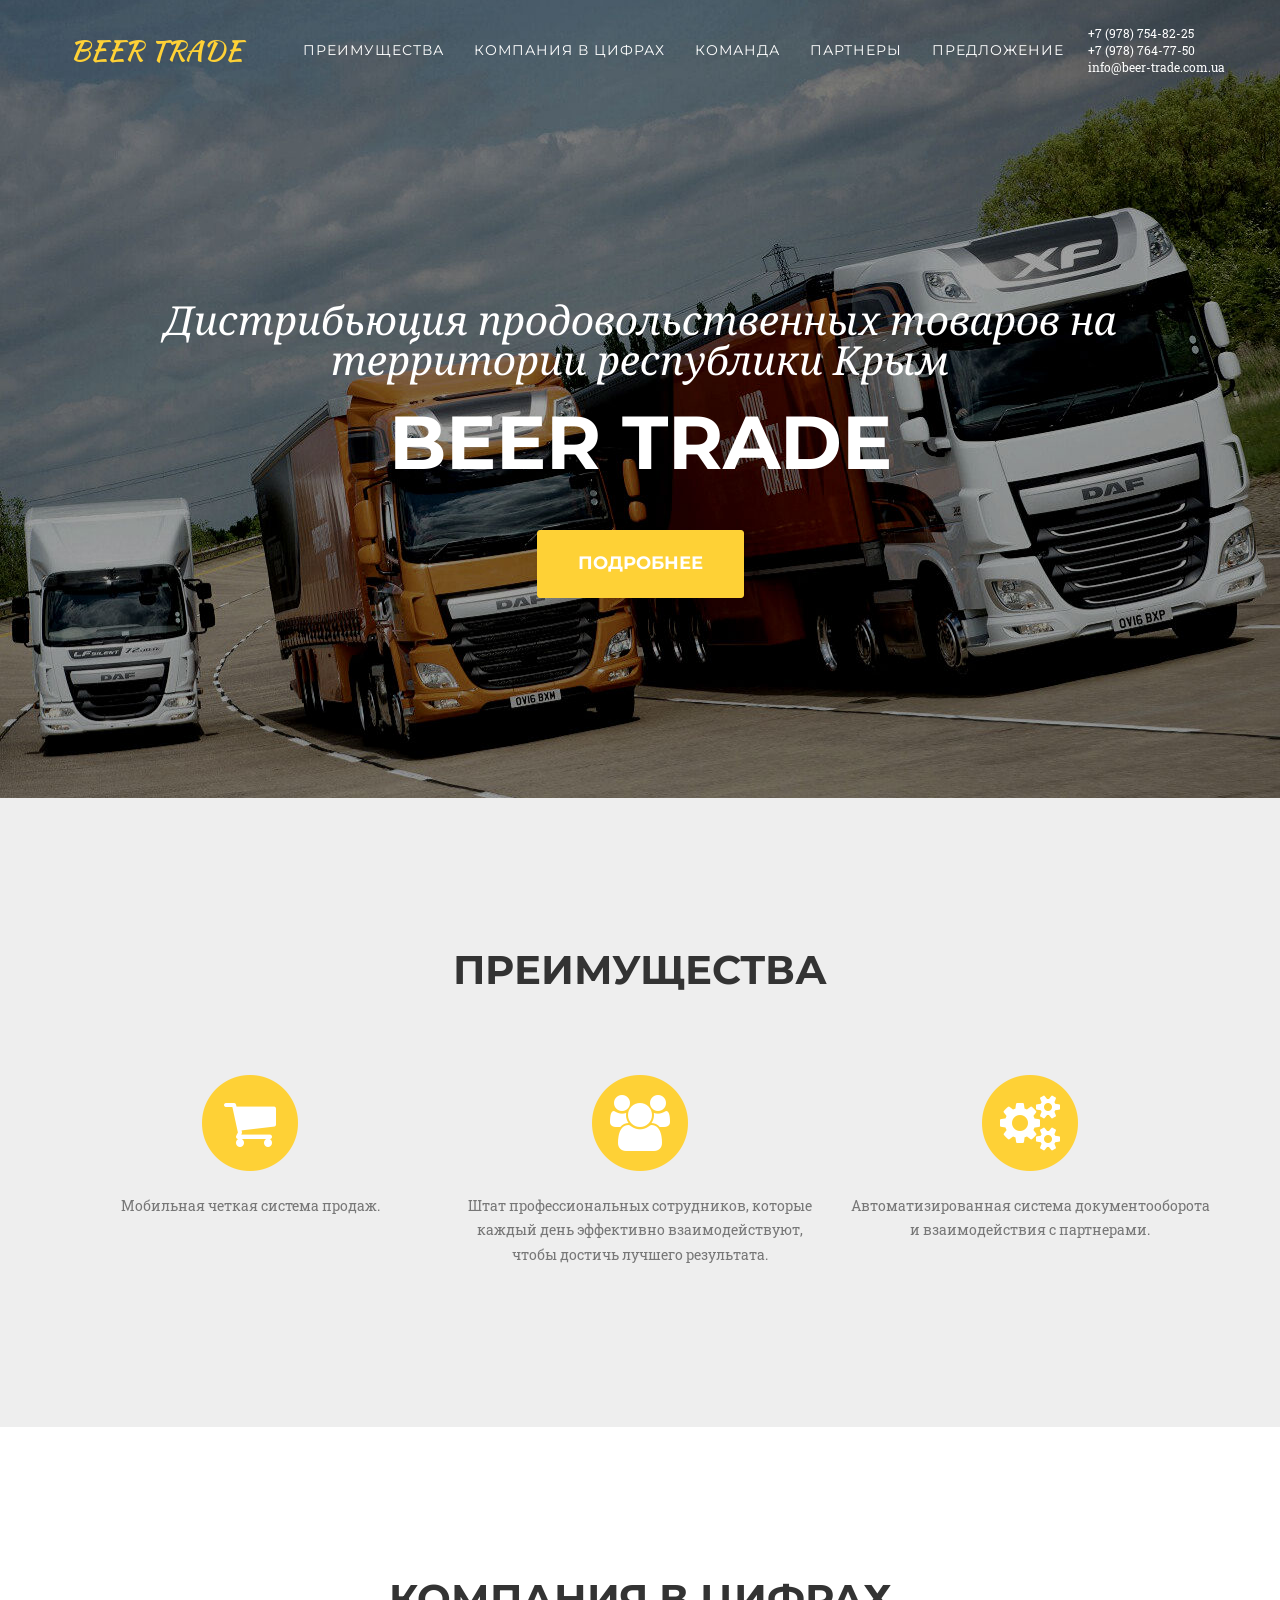
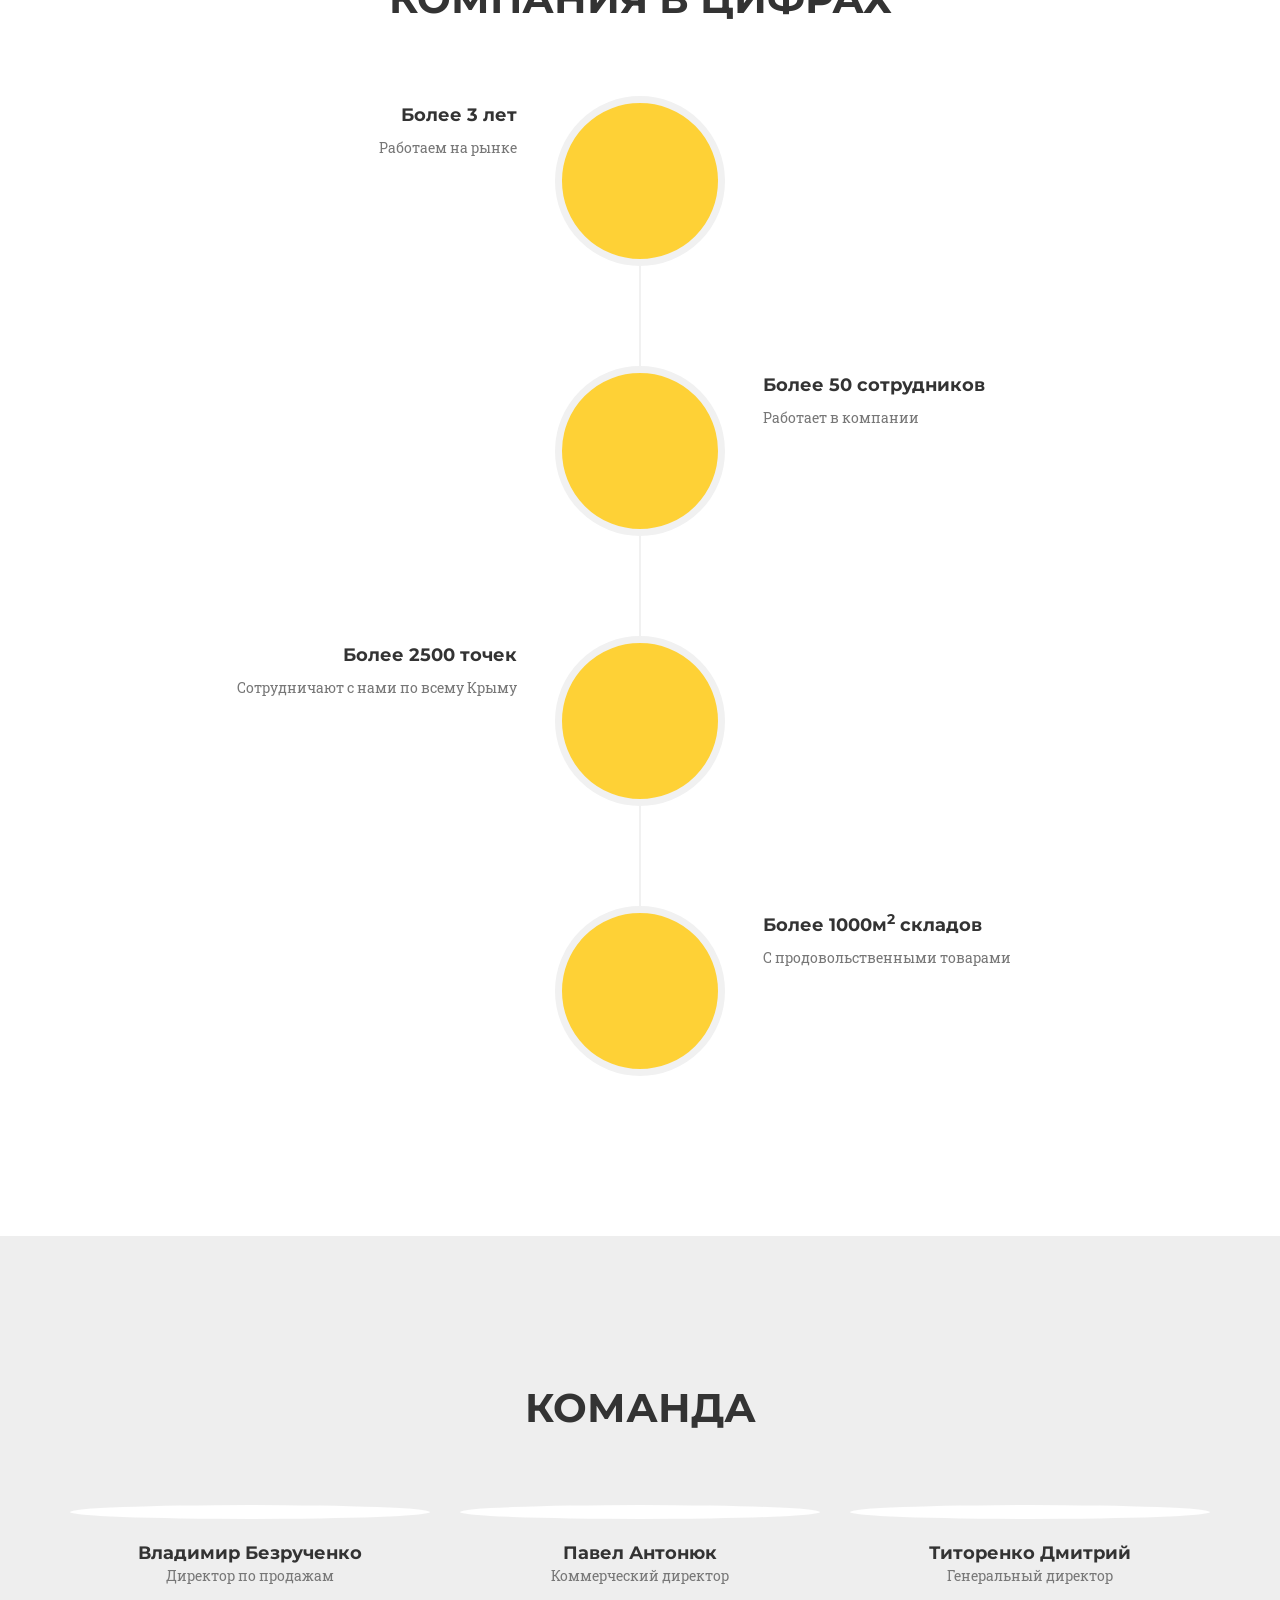
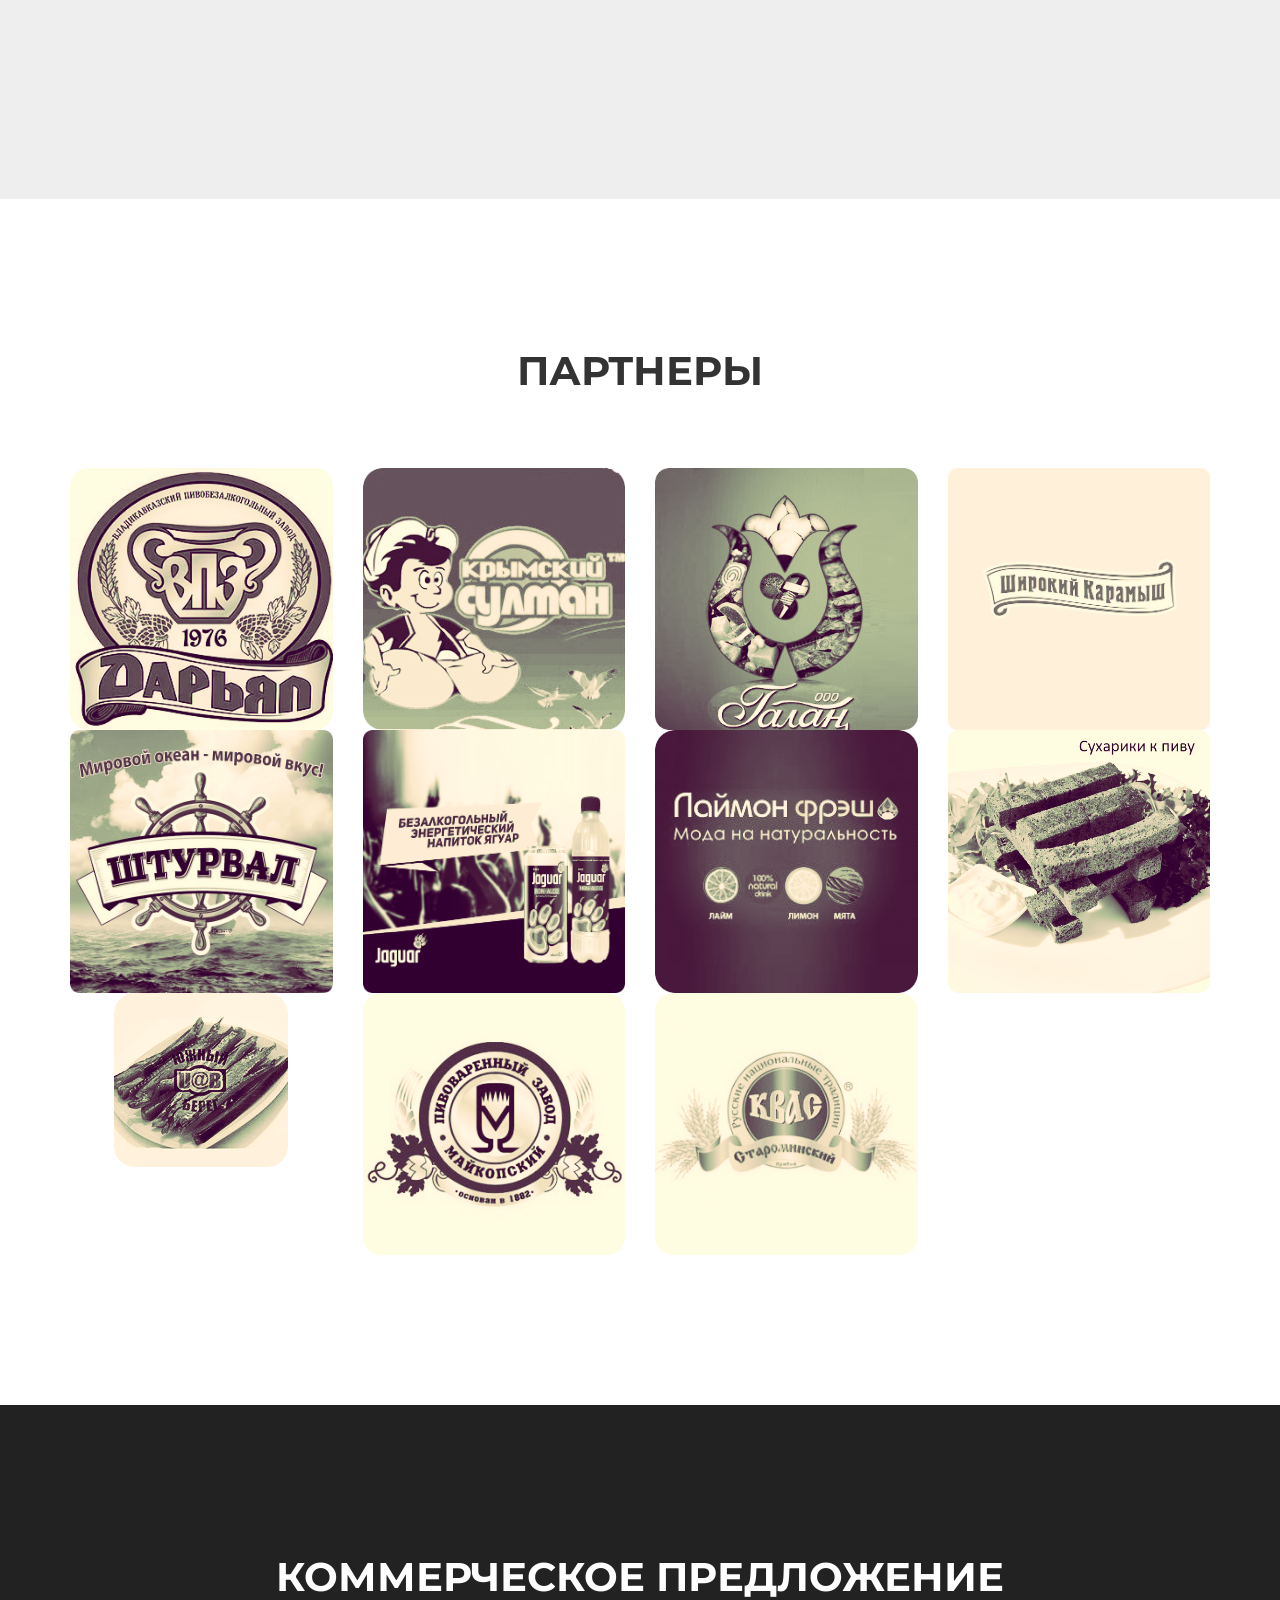
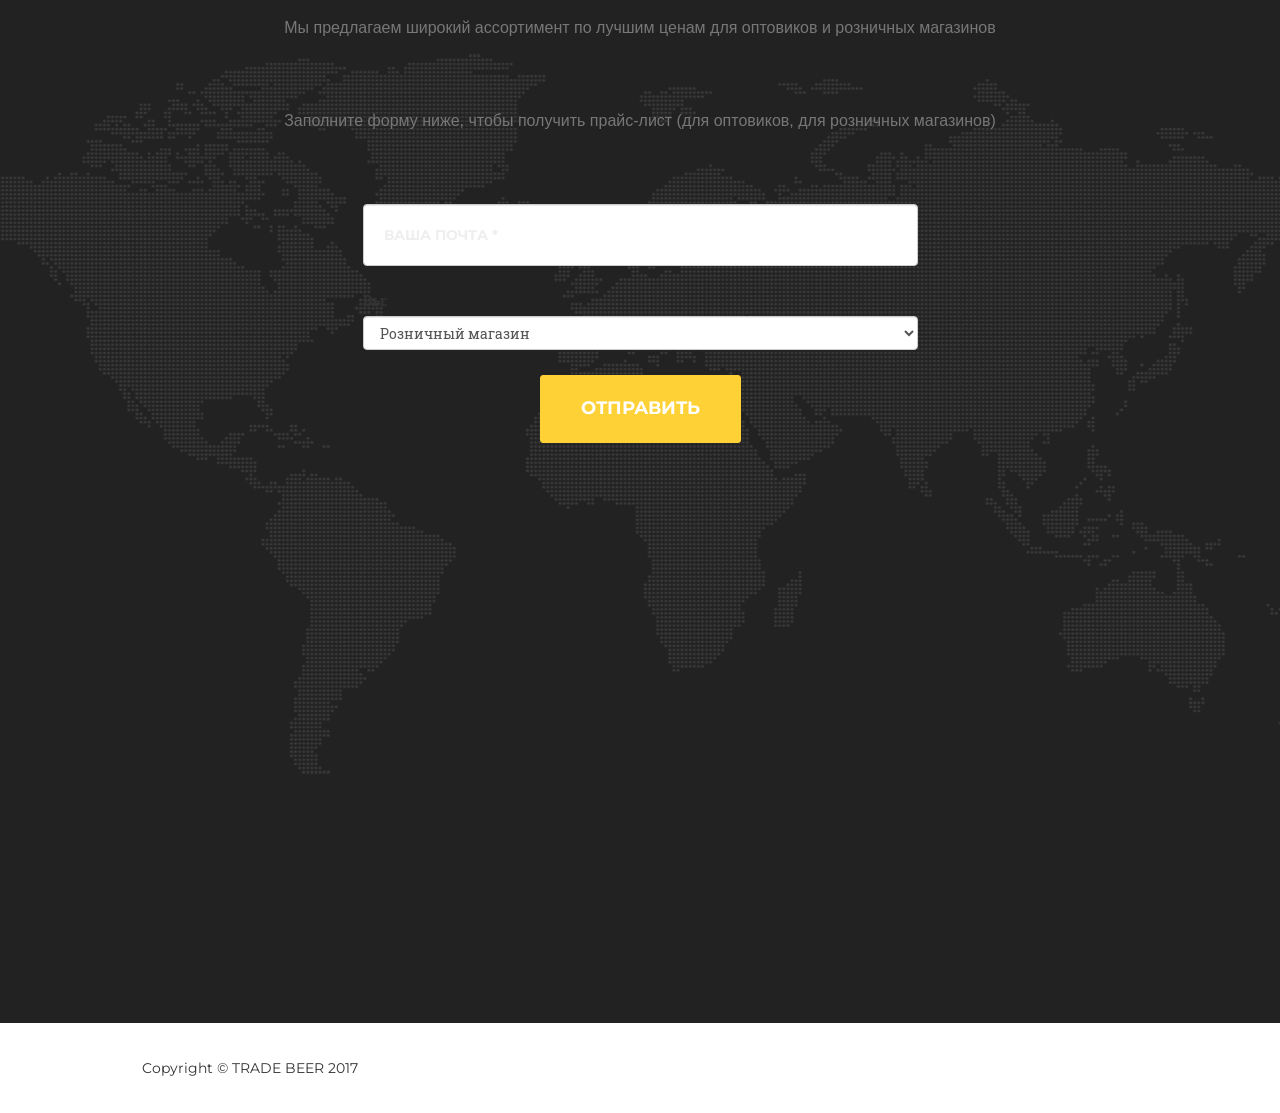
==== commit cddae4f7: "fix" ====
--- a/index.html
+++ b/index.html
@@ -134,7 +134,7 @@
             <div class="row">
                 <div class="col-lg-12 text-center">
                     <h2 class="section-heading">Компания в цифрах</h2>
-                    <h3 class="section-subheading text-muted">Тут может быть текст</h3>
+                    <h3 class="section-subheading text-muted"></h3>
                 </div>
             </div>
             <div class="row">
@@ -371,7 +371,7 @@
             </div>
             <div class="row">
                 <div class="col-lg-12">
-                    <form action="https://formspree.io/gzernov@gmail.com" method="POST">
+                    <form action="https://formspree.io/info@beer-trade.com.ua" method="POST">
                         <div class="row">
                             <div class="col-md-6 col-md-offset-3">
                                 <!--div class="form-group">
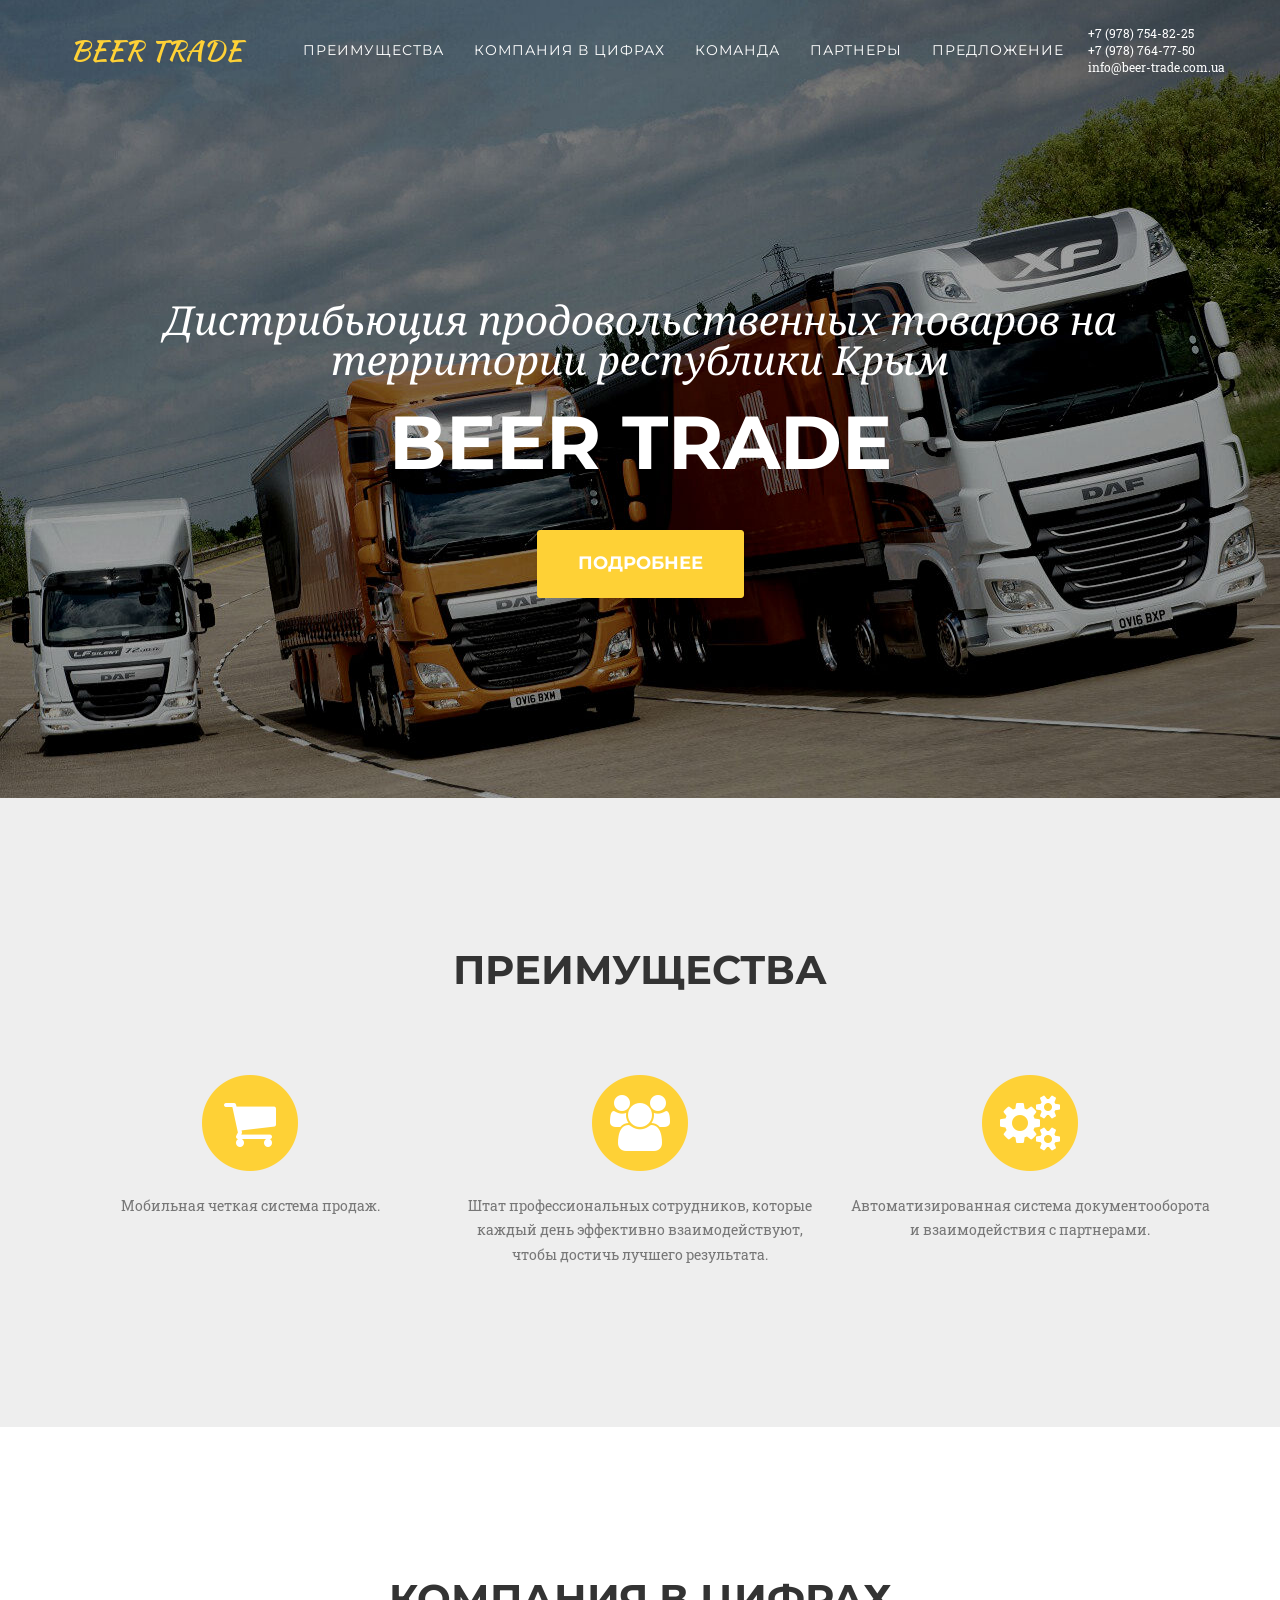
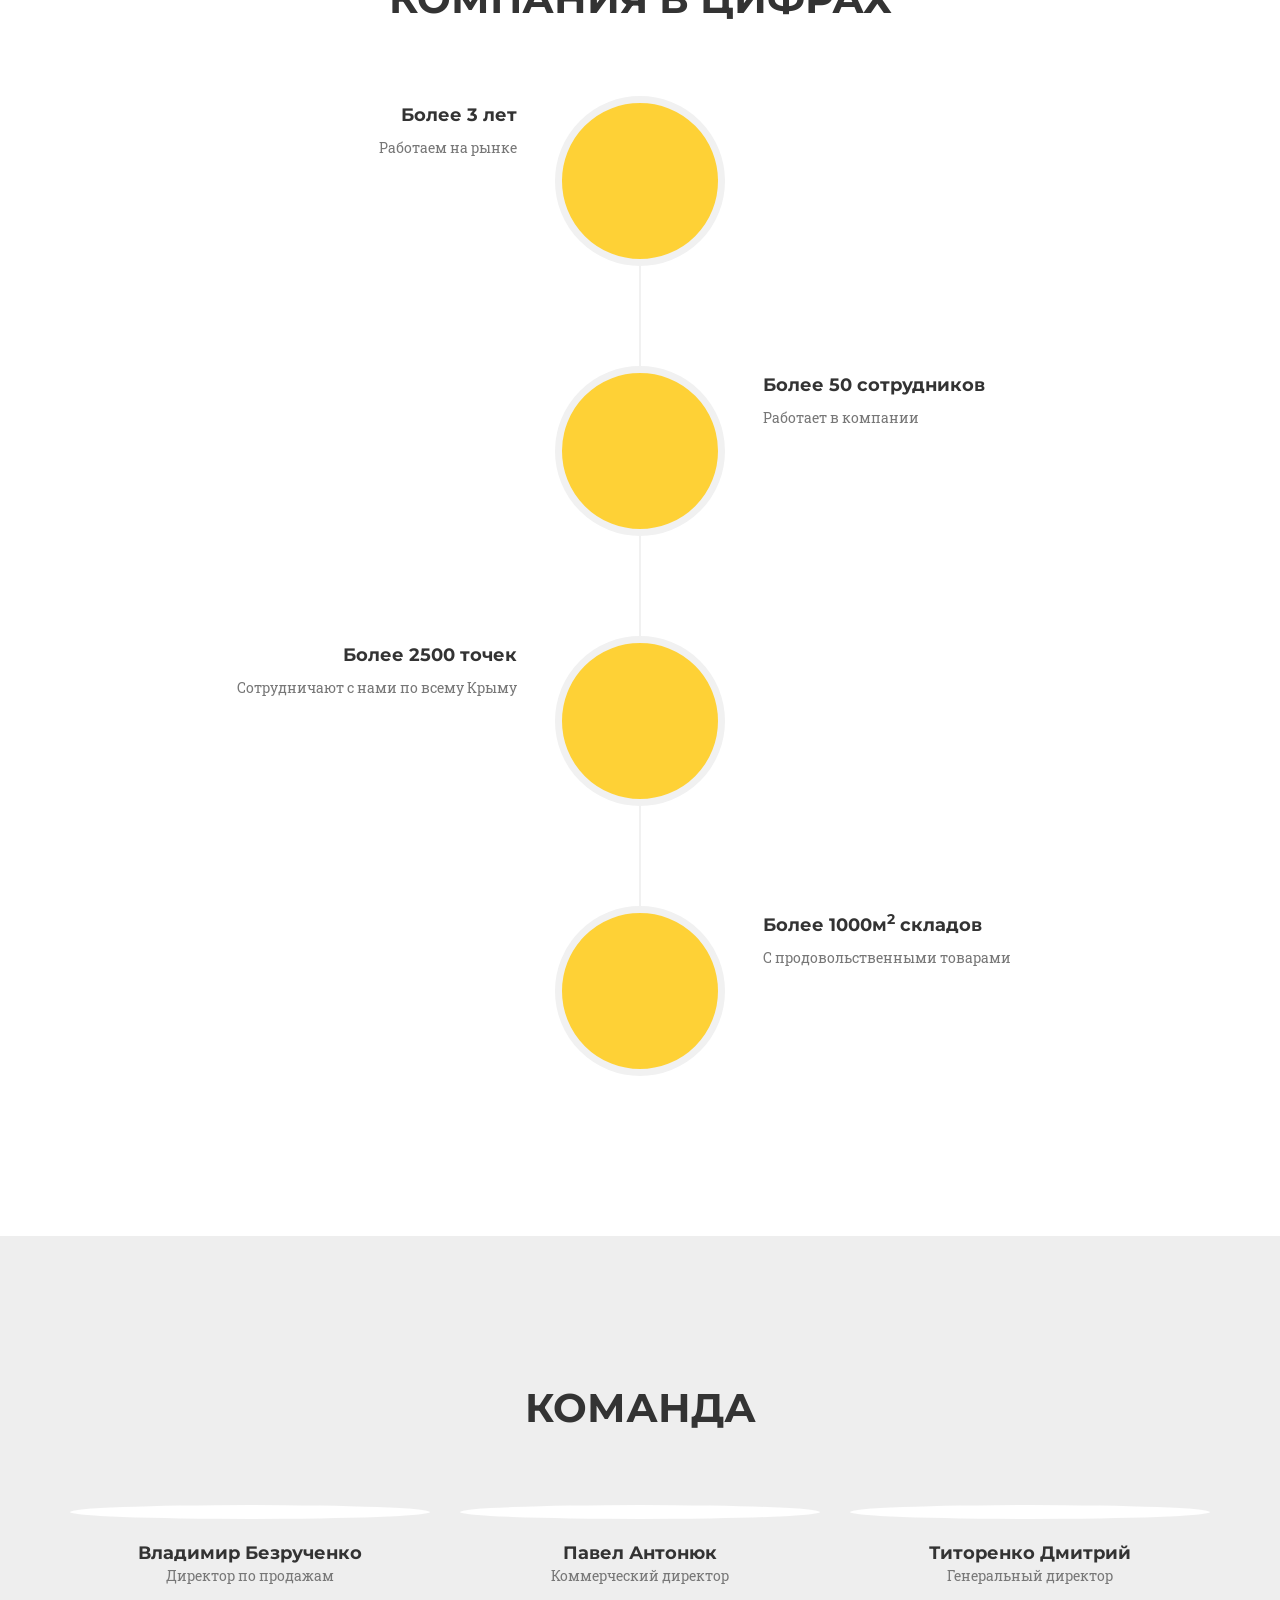
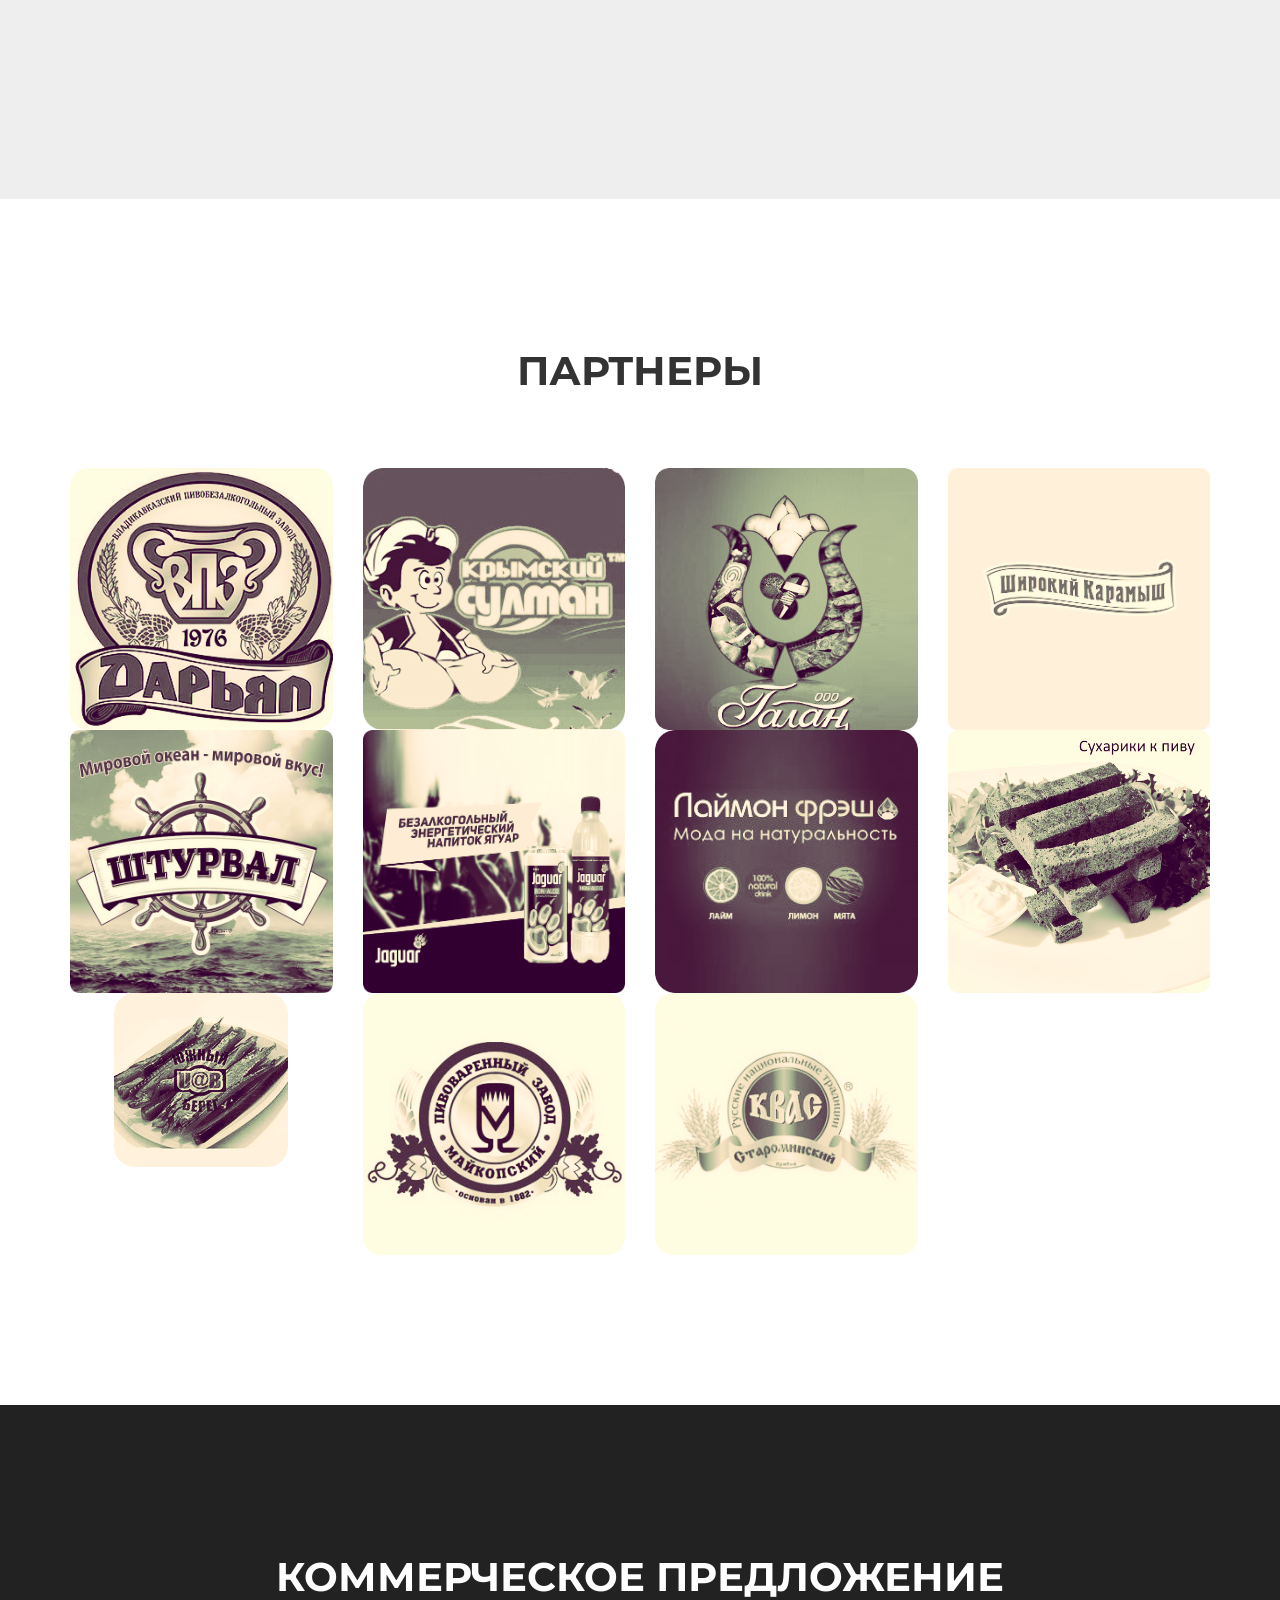
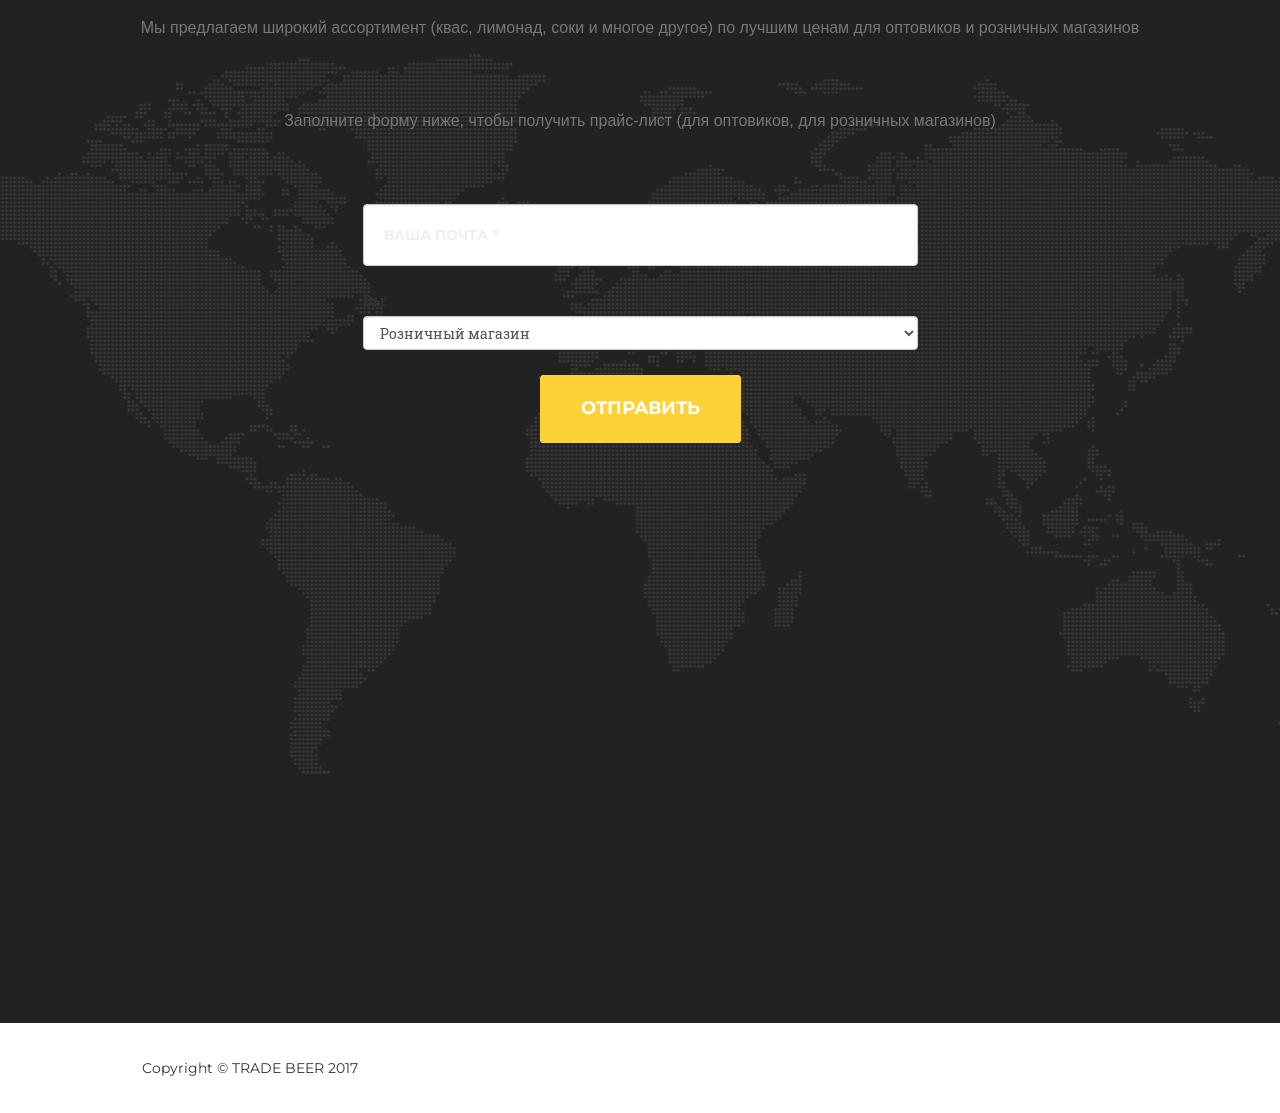
==== commit cf9b861e: "upd" ====
--- a/index.html
+++ b/index.html
@@ -365,7 +365,7 @@
             <div class="row">
                 <div class="col-lg-12 text-center">
                     <h2 class="section-heading">Коммерческое предложение</h2>
-                    <h3 class="section-subheading text-muted">Мы предлагаем широкий ассортимент по лучшим ценам для оптовиков и розничных магазинов</h3>
+                    <h3 class="section-subheading text-muted">Мы предлагаем широкий ассортимент (квас, лимонад, соки и многое другое) по лучшим ценам для оптовиков и розничных магазинов</h3>
                     <h3 class="section-subheading text-muted">Заполните форму ниже, чтобы получить прайс-лист (для оптовиков, для розничных магазинов)</h3>
                 </div>
             </div>
